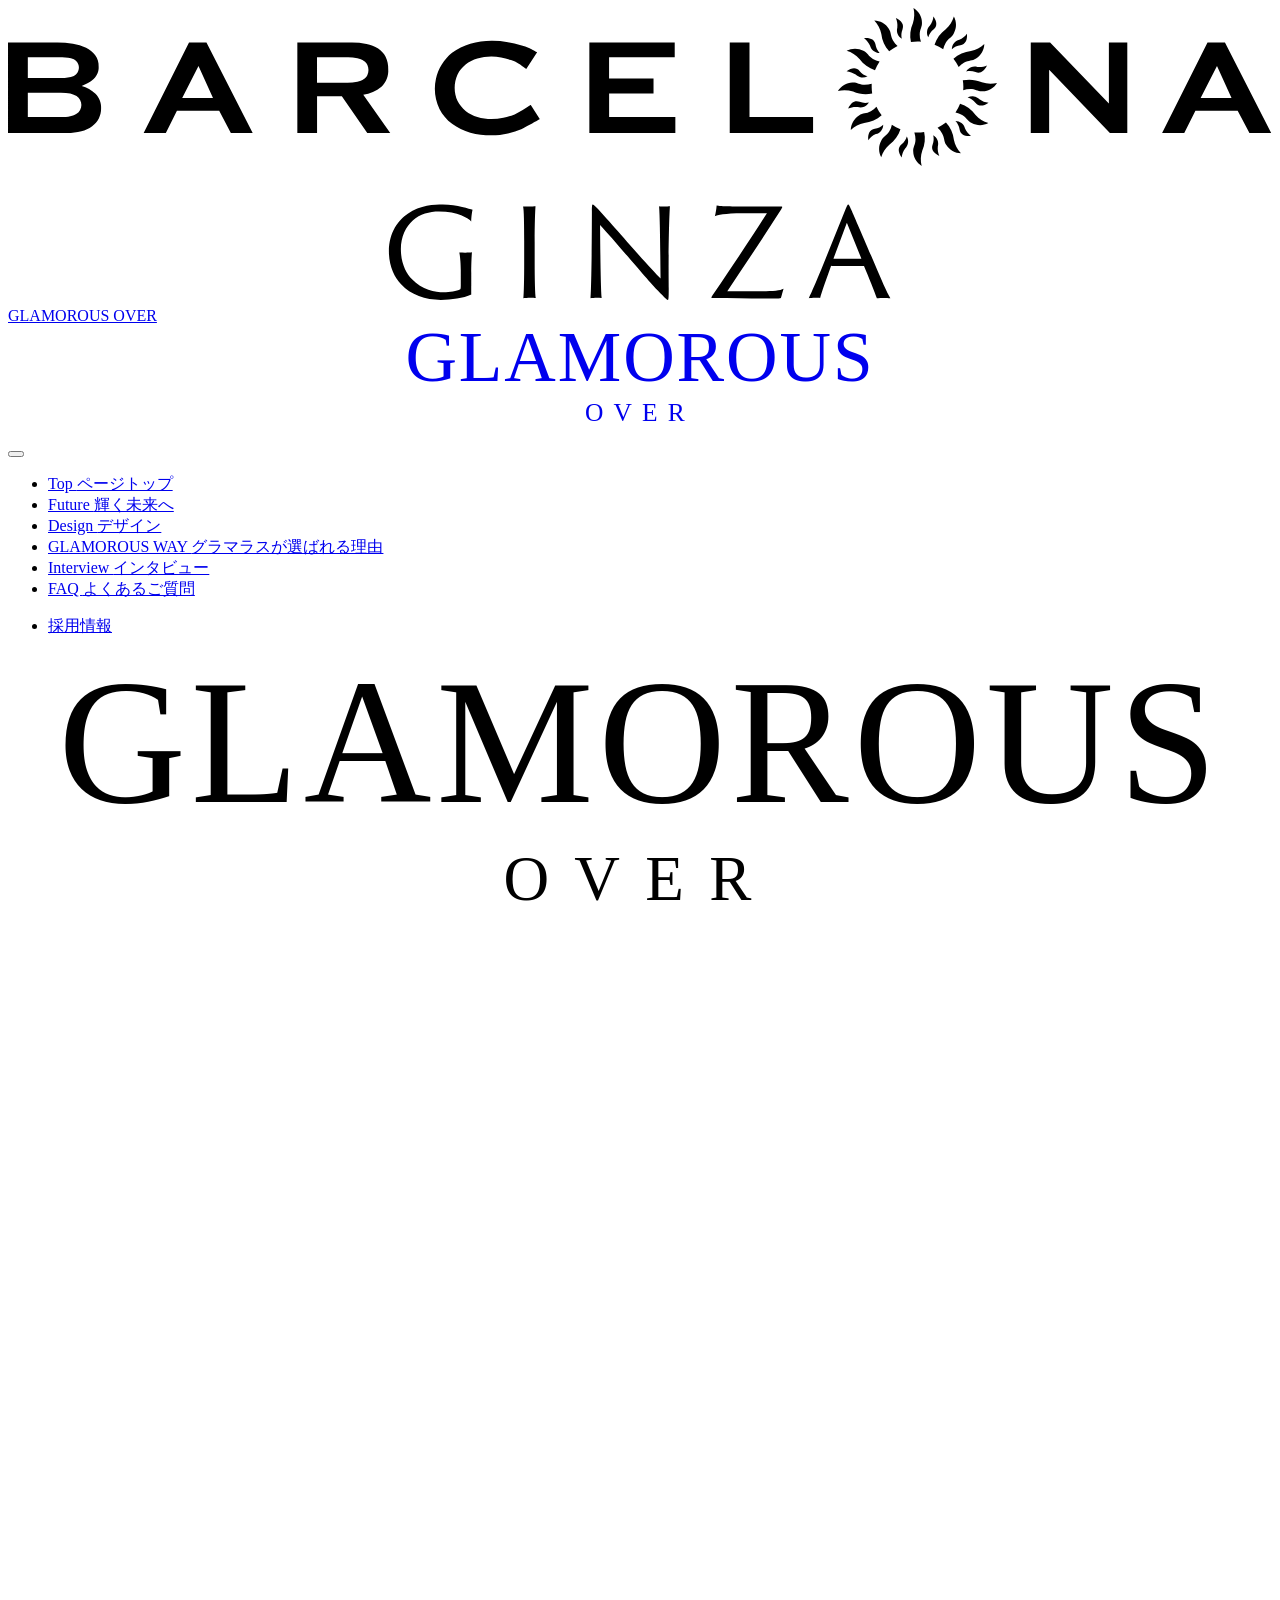
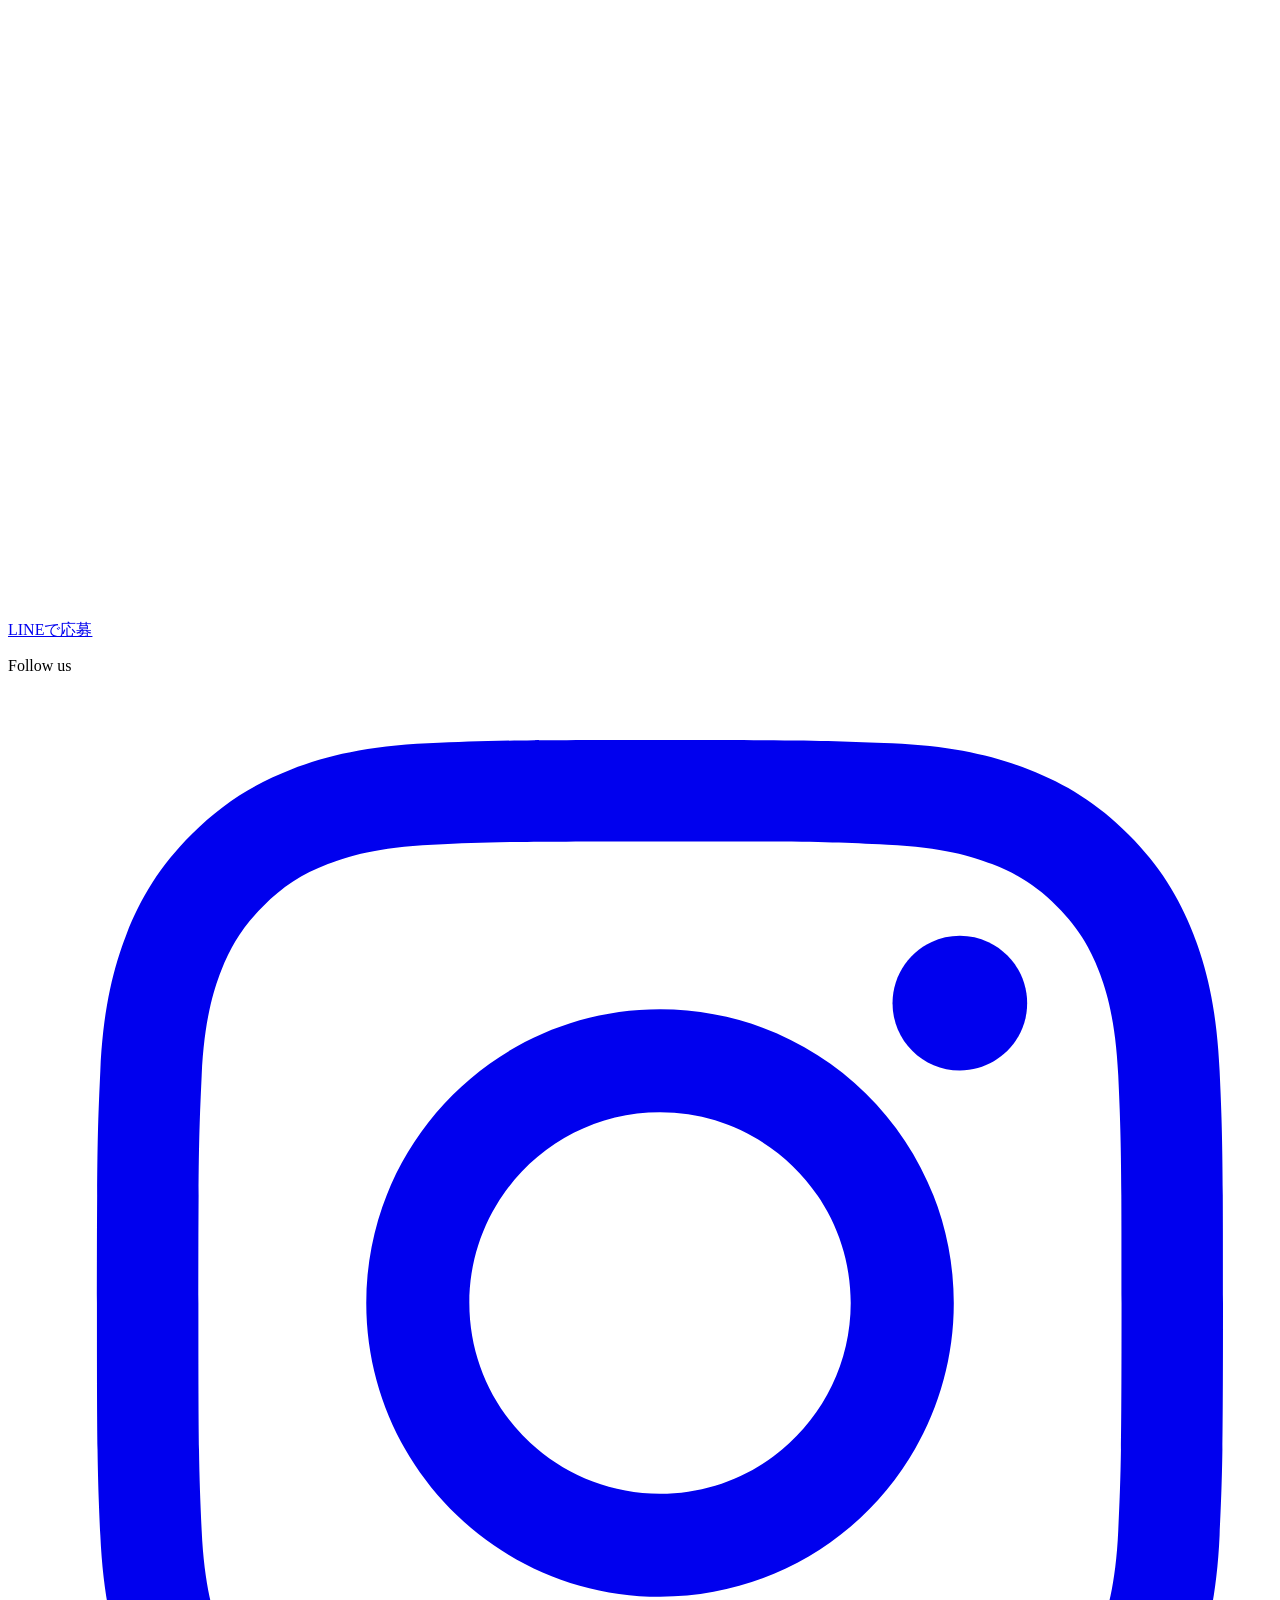
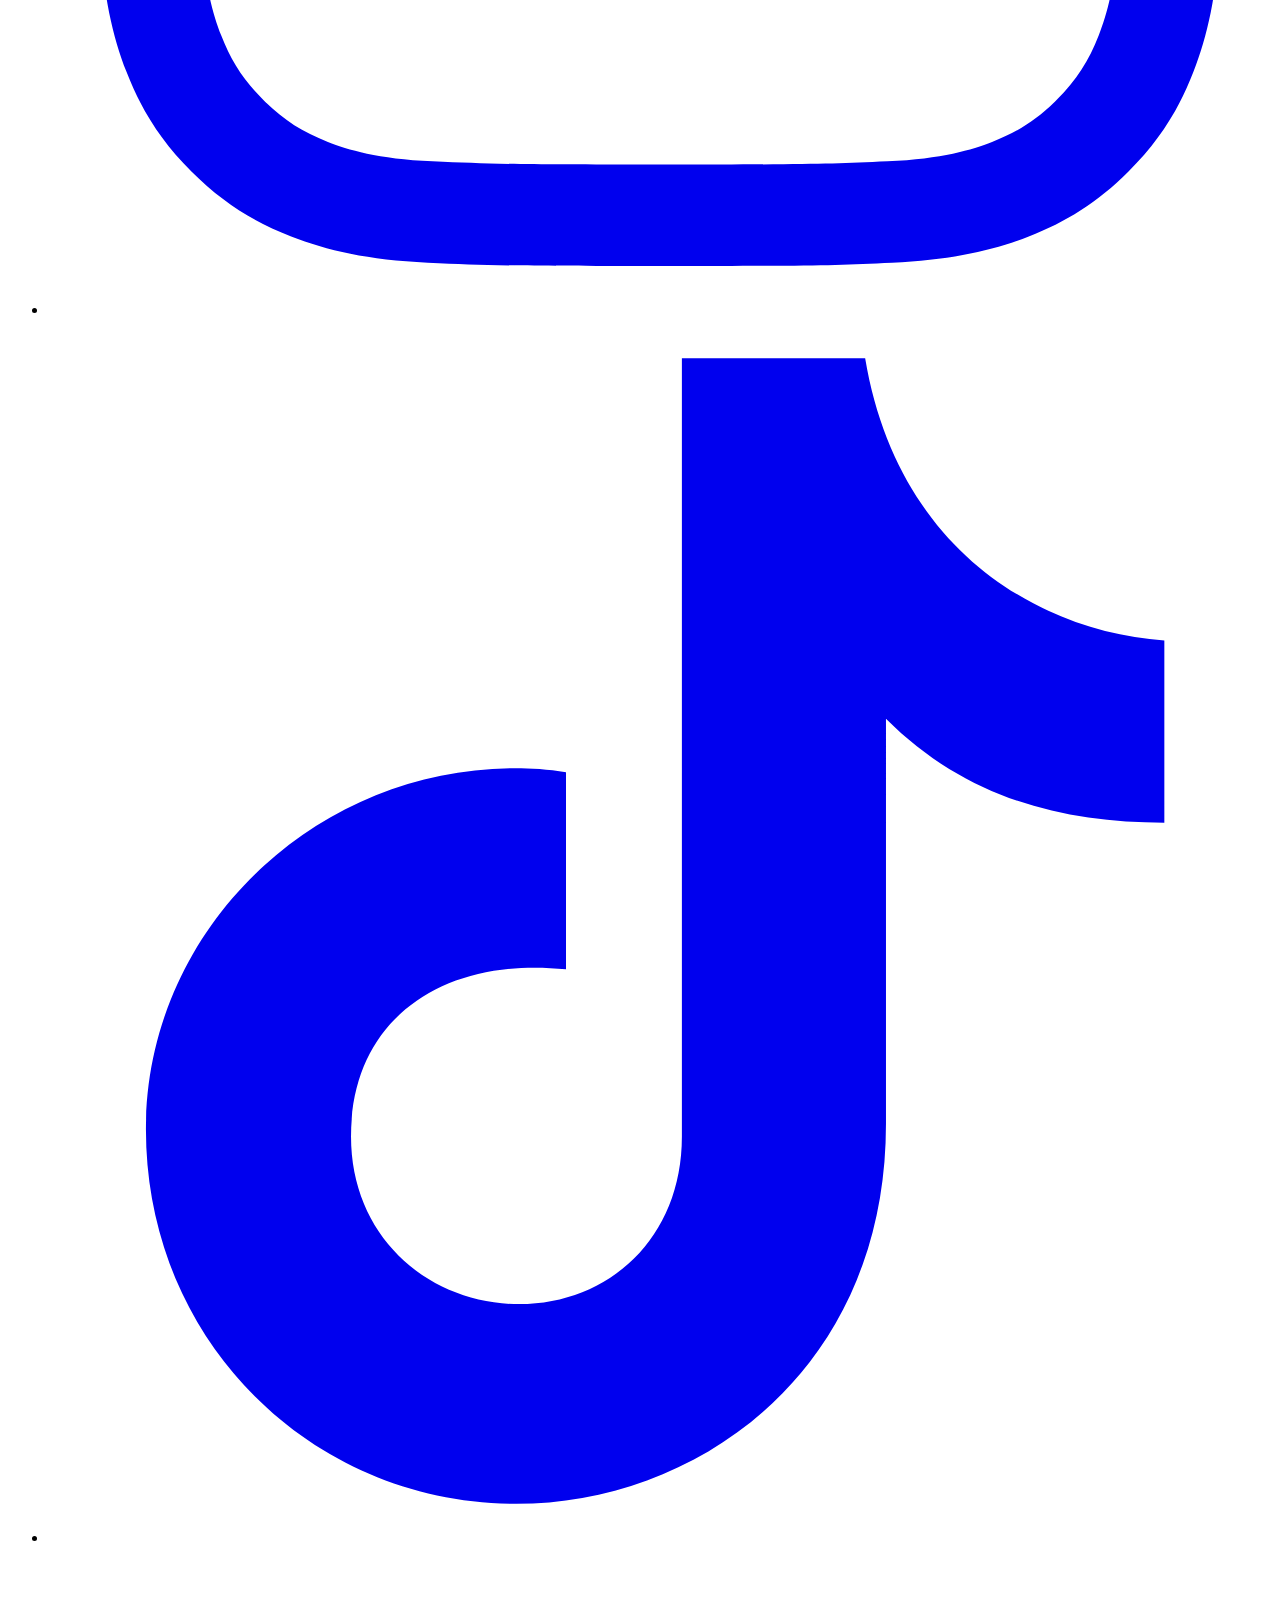
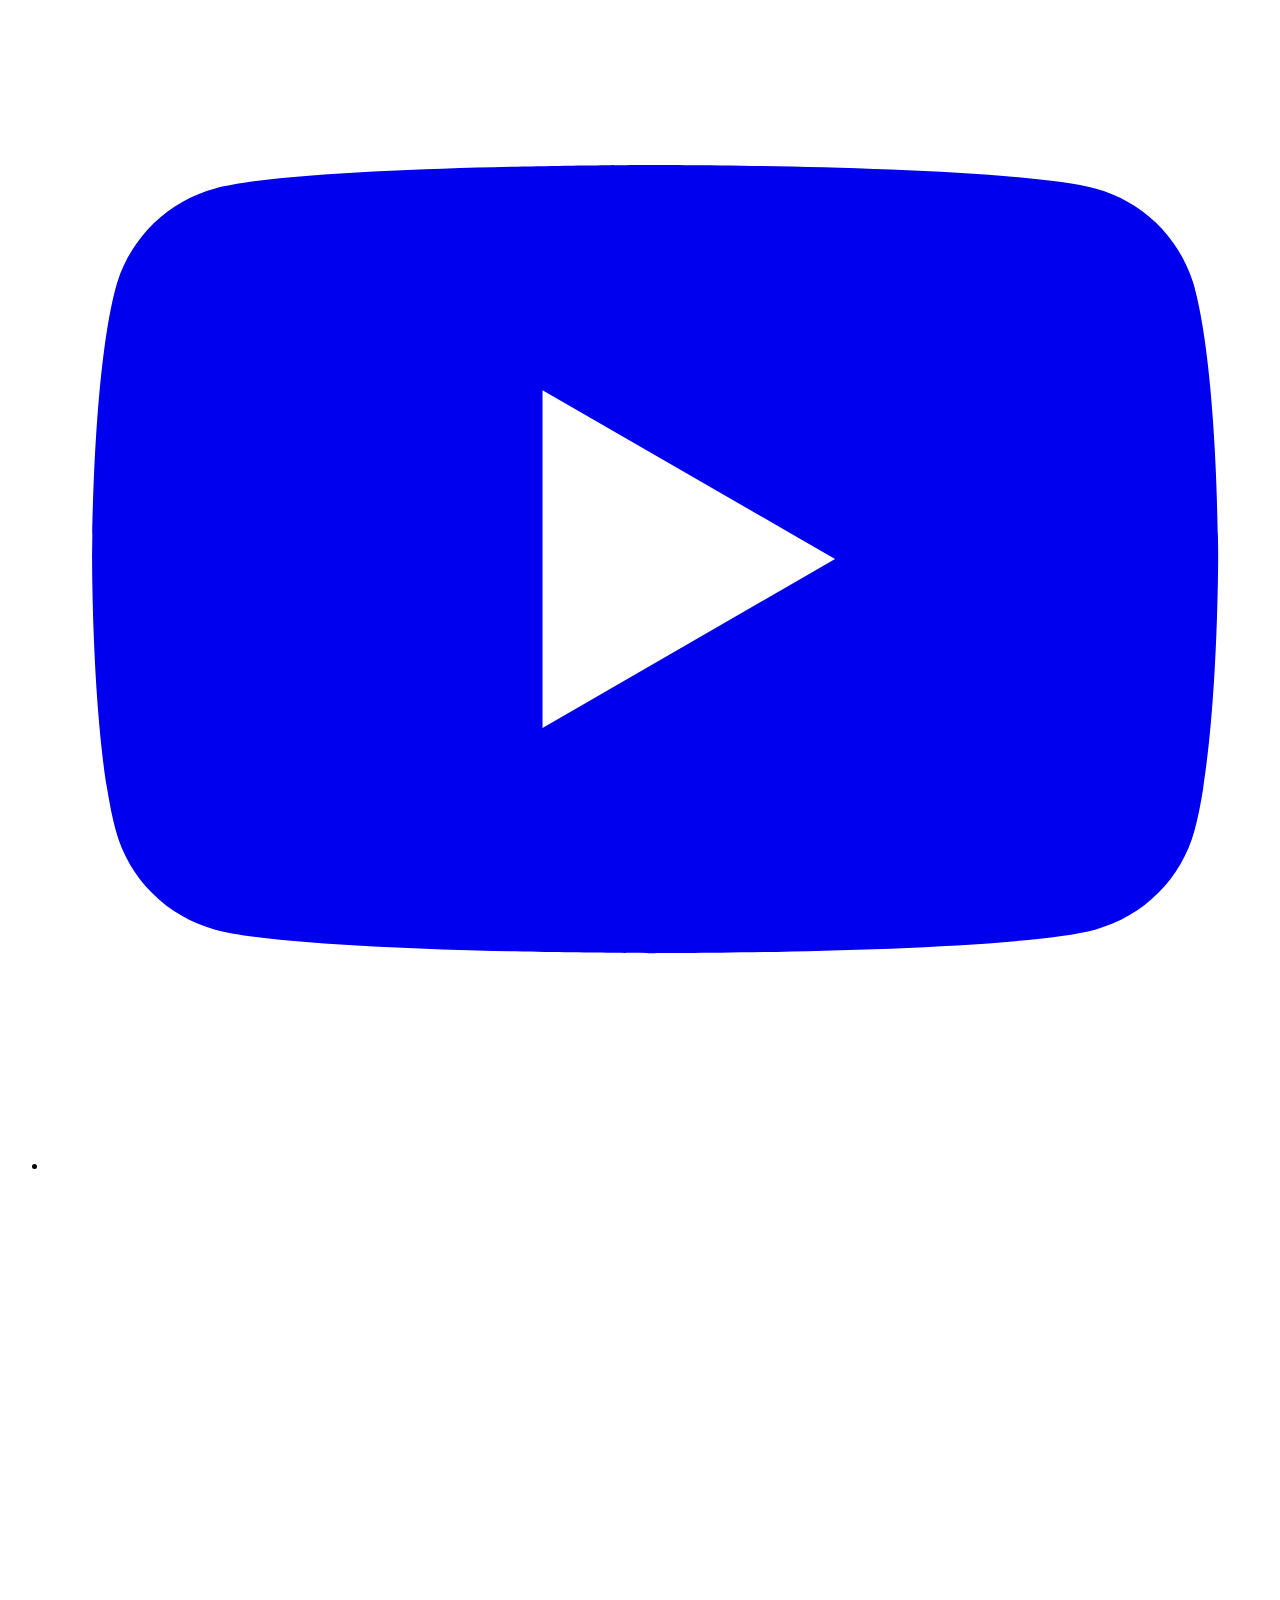
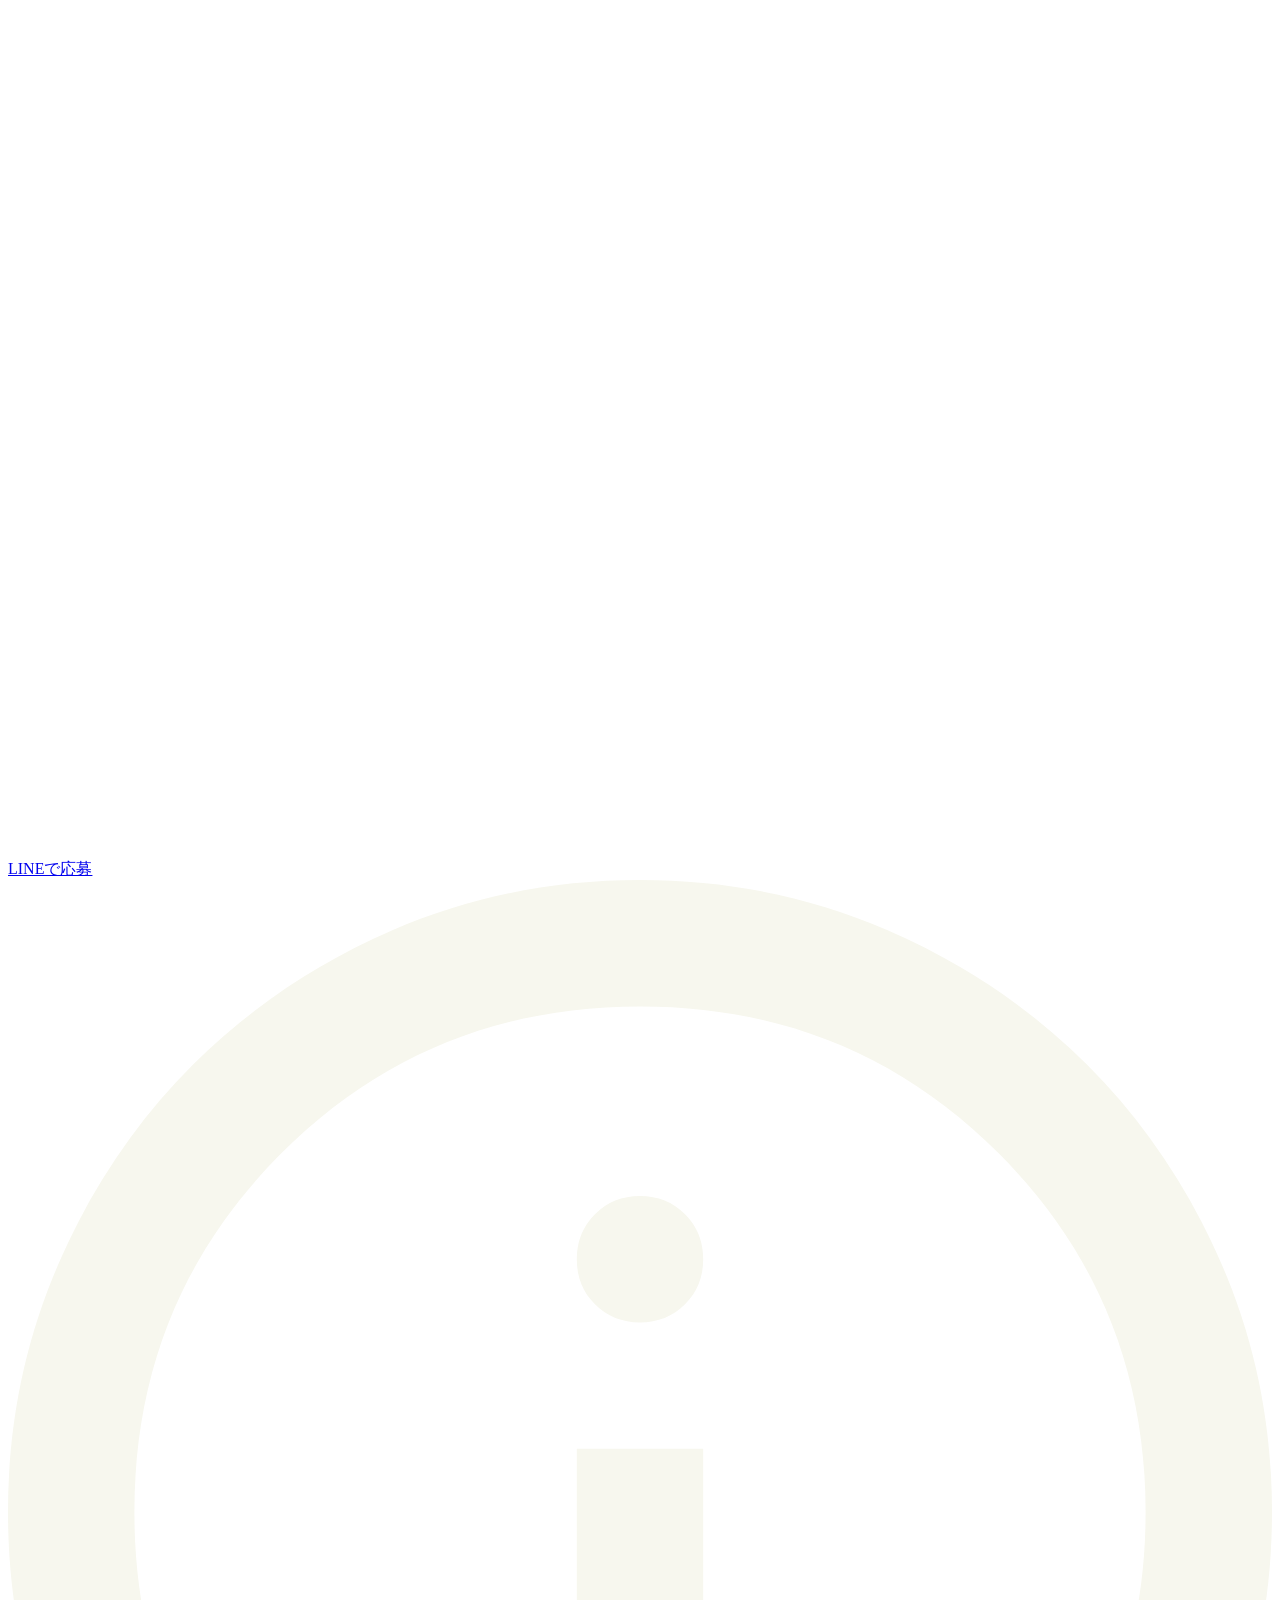
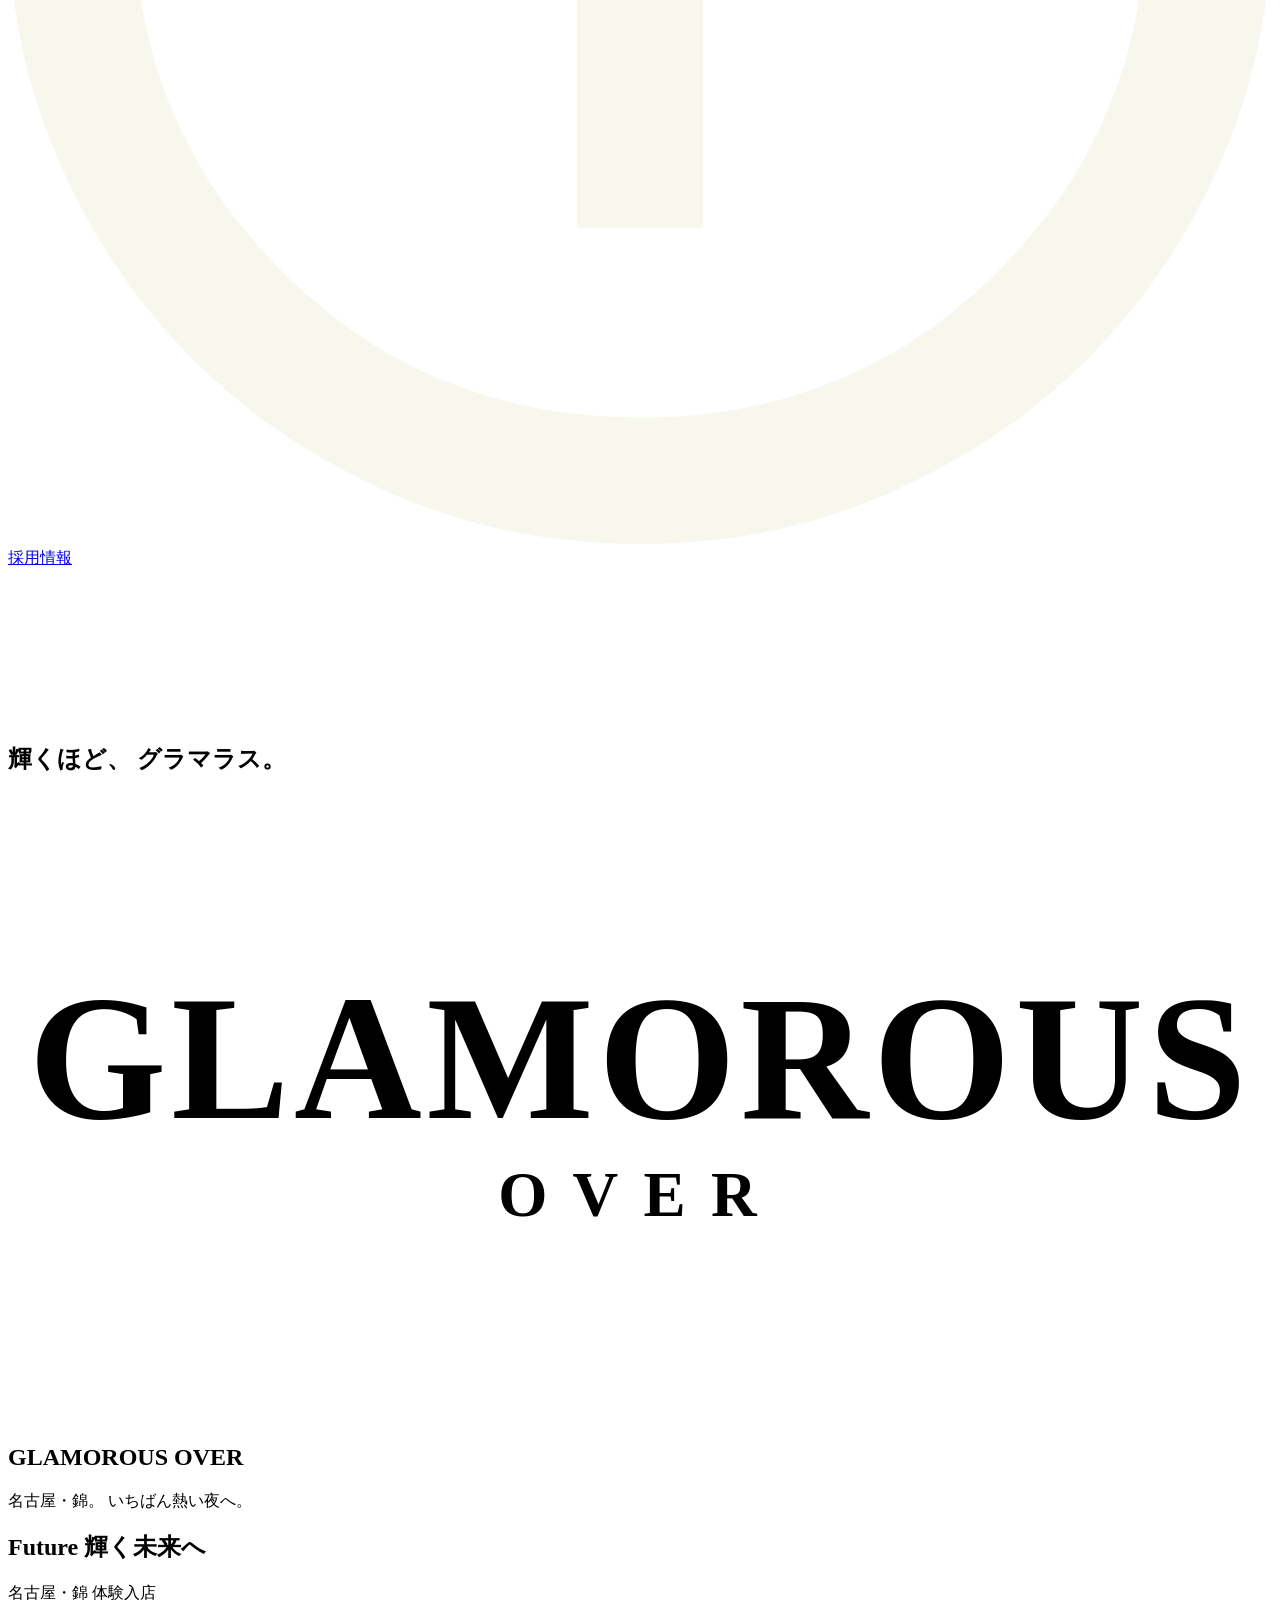
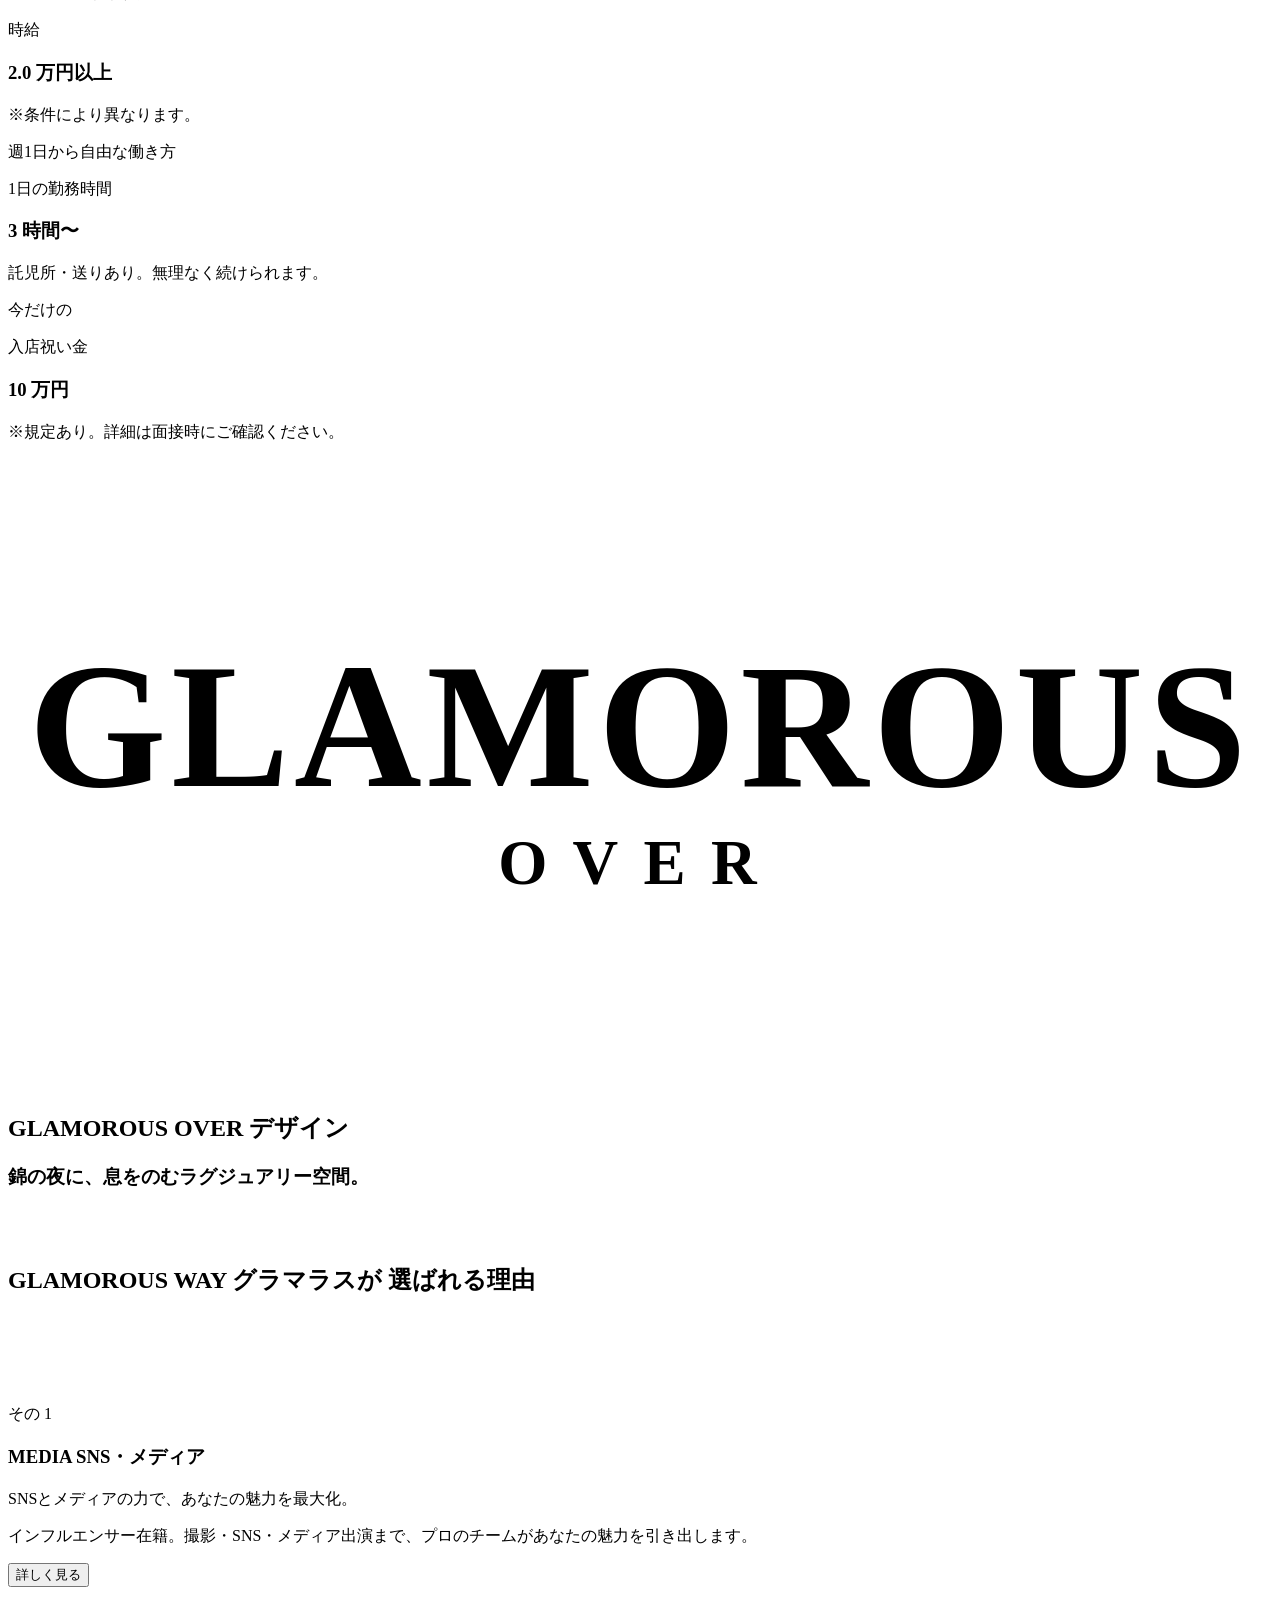
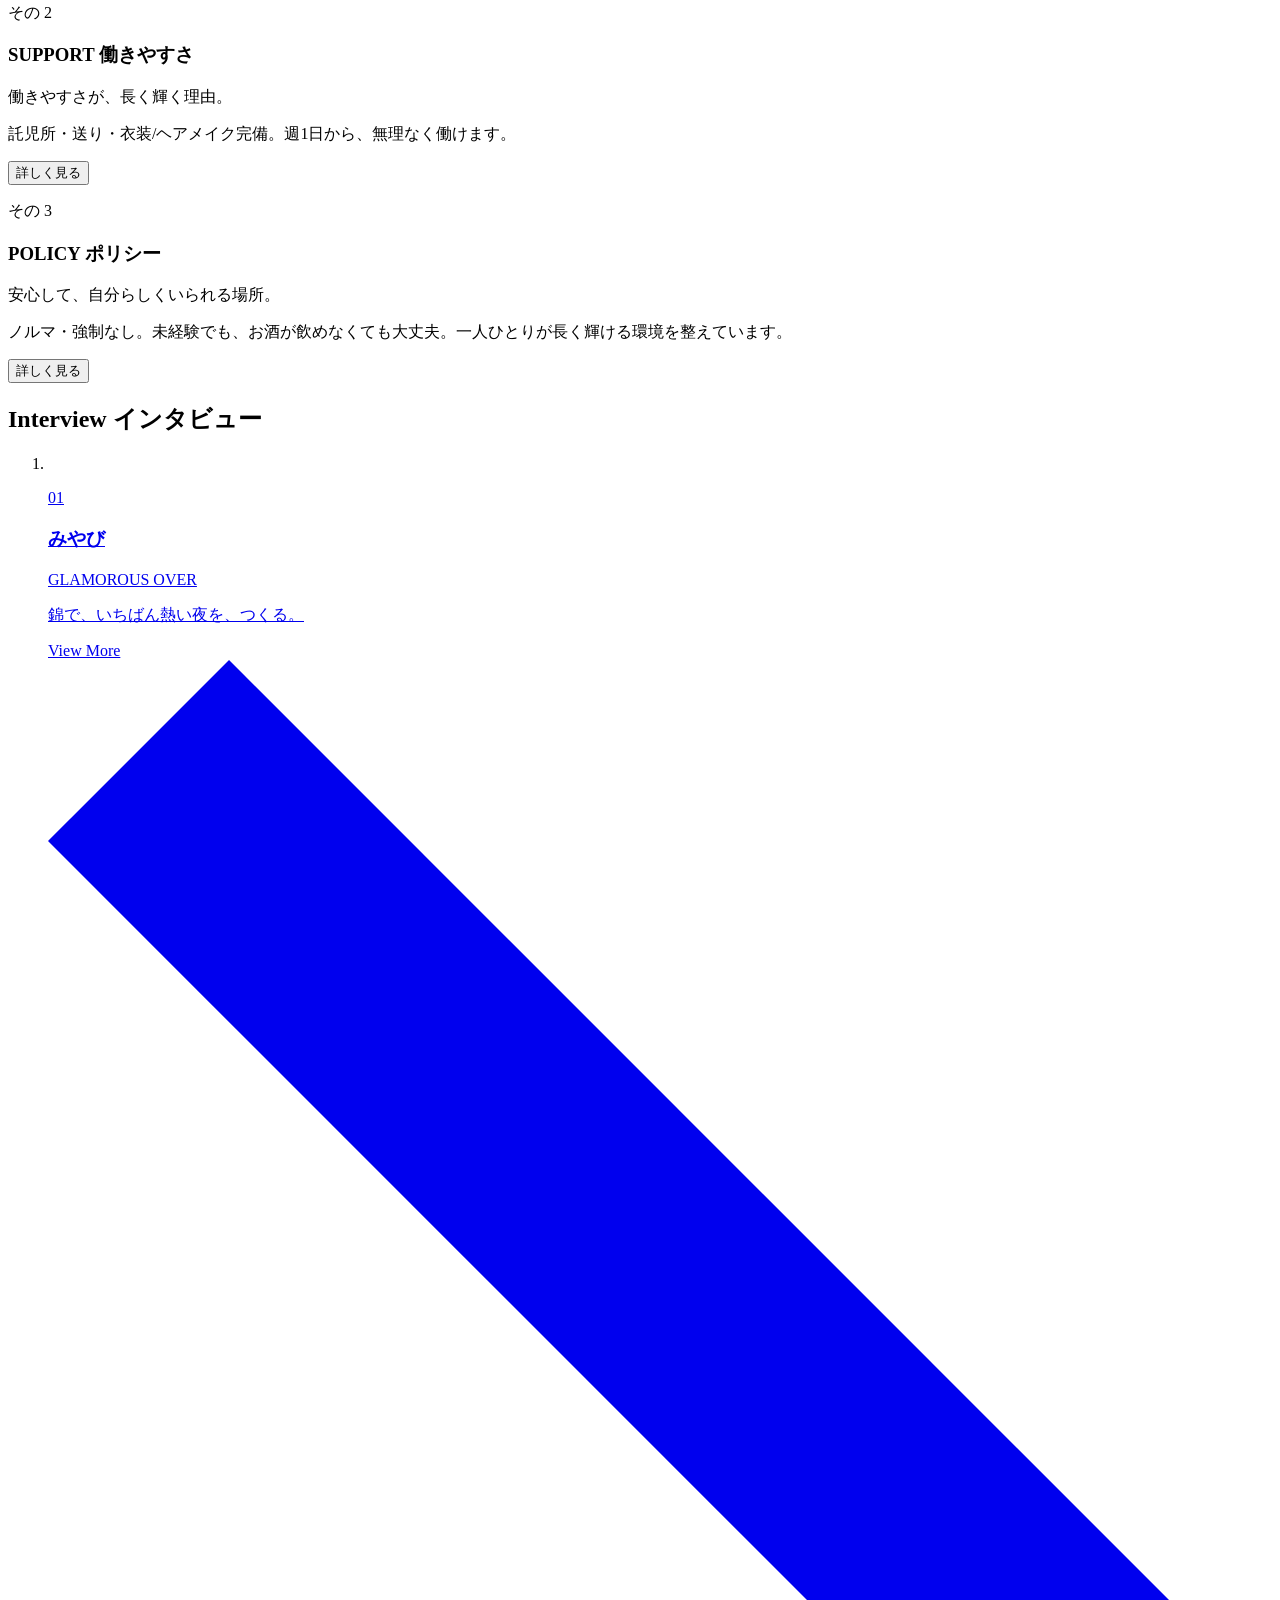
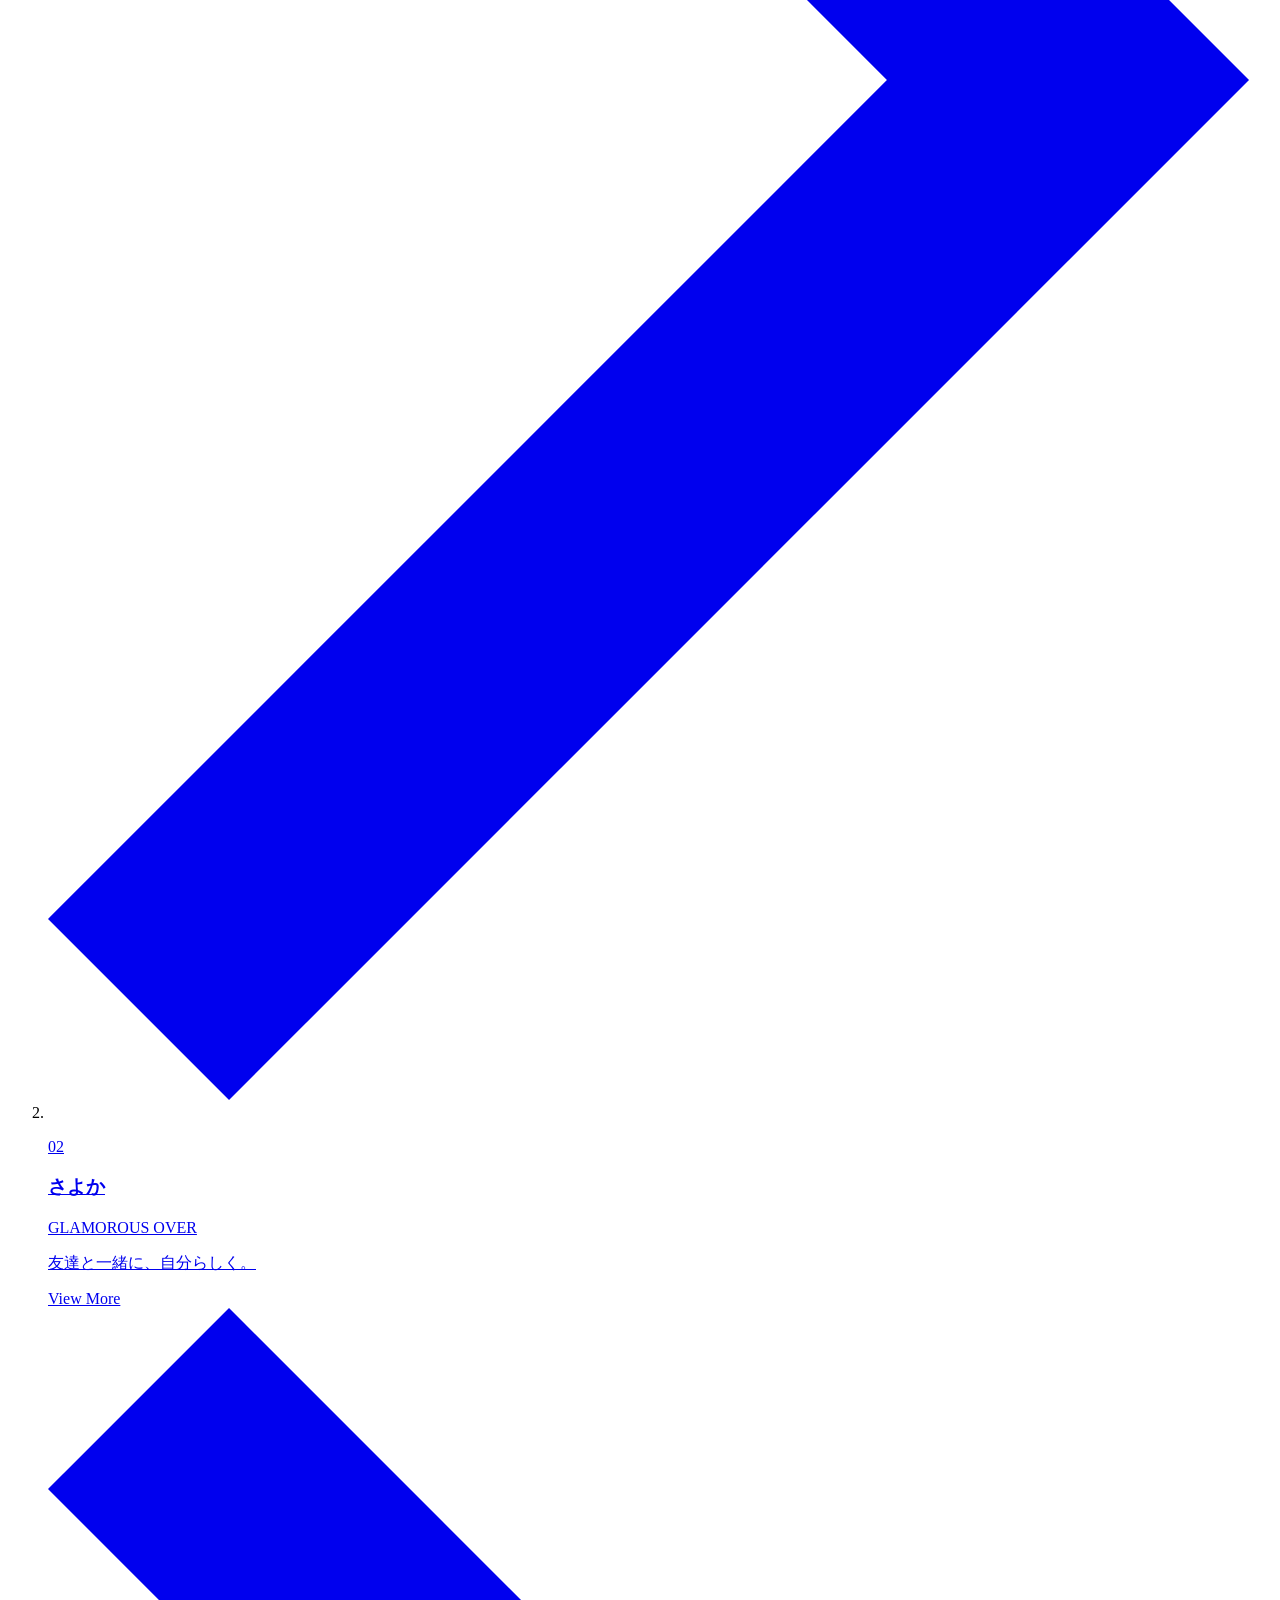
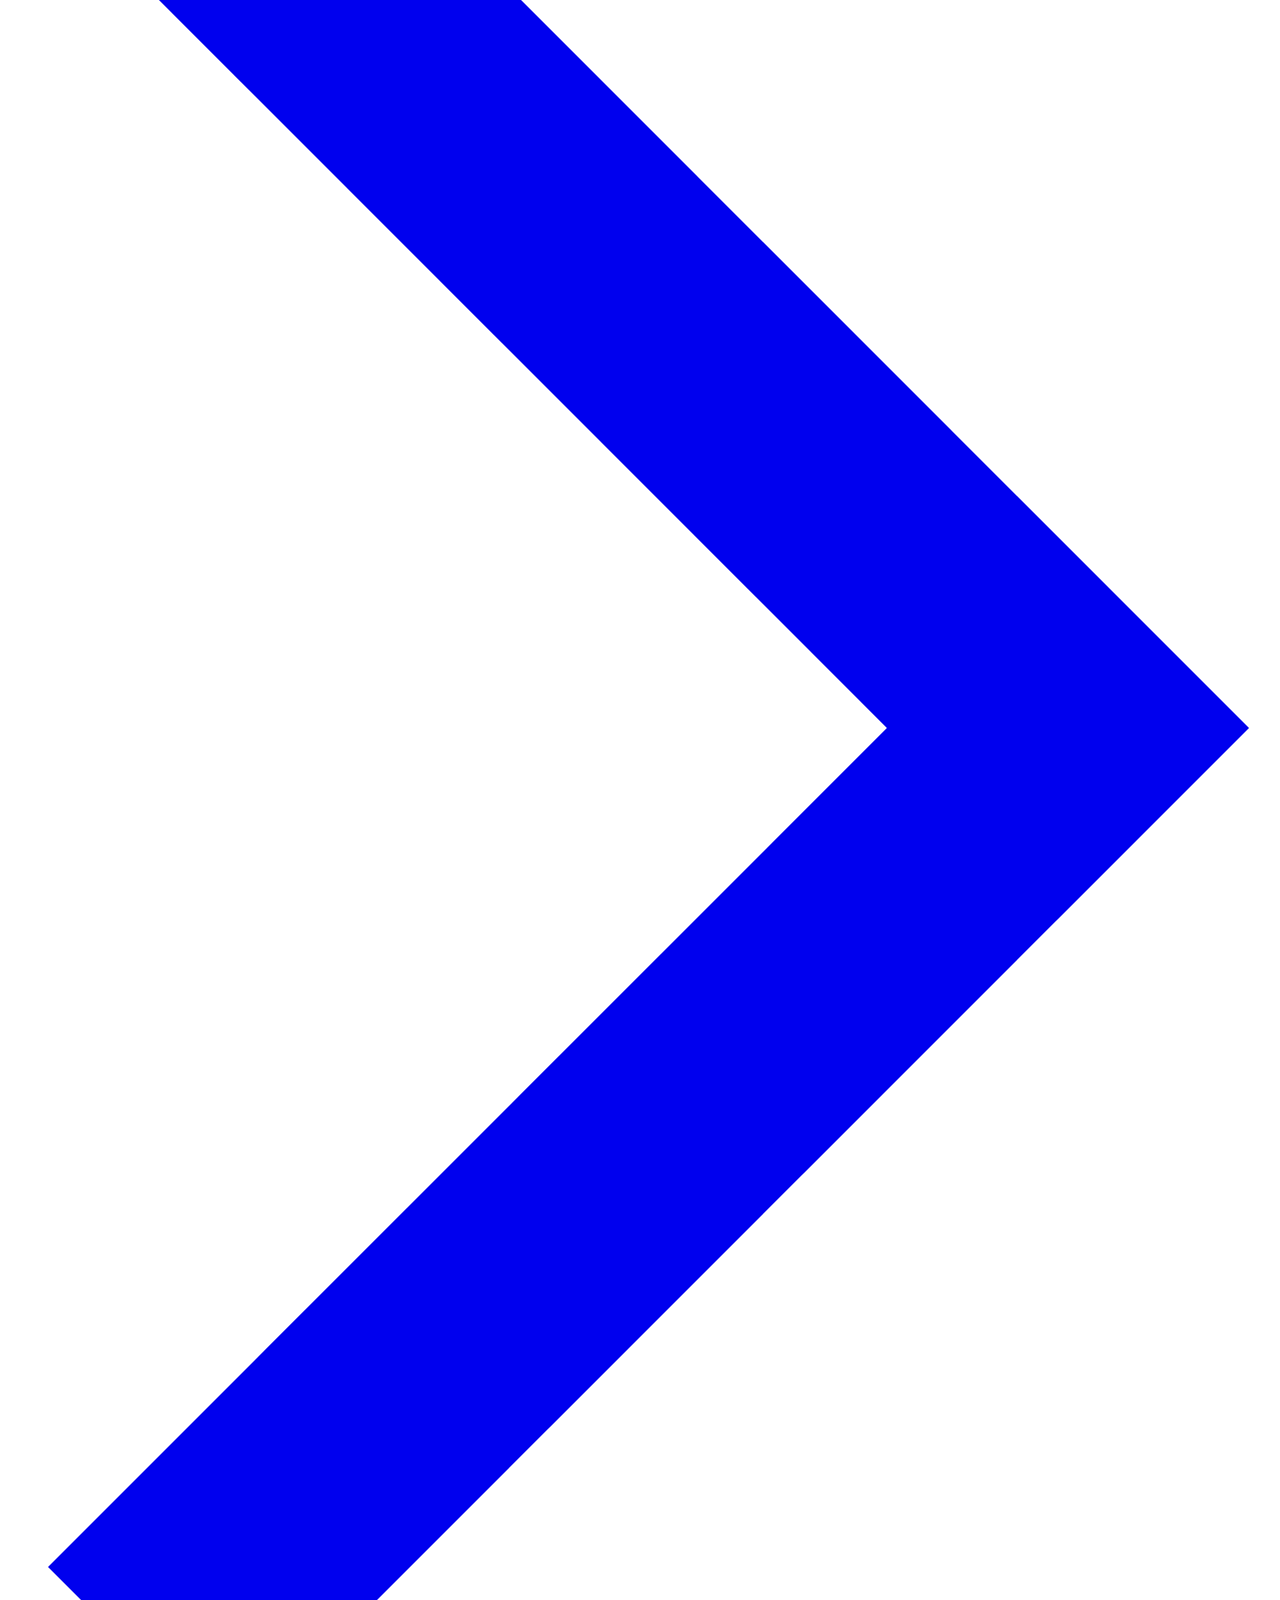
==== ginza/castrecruit/index.html @ 586d775d "Add GLAMOROUS OVER preview site" ====
<!DOCTYPE html>
<html lang="ja" class="is-startup">
  <head>
<meta name="robots" content="noindex, nofollow, noarchive, nosnippet">
    <meta name="googlebot" content="noindex, nofollow, noarchive, nosnippet">
    <meta charset="UTF-8">
    <meta name="viewport" content="width=device-width, initial-scale=1.0">

    <title>名古屋・錦 GLAMOROUS OVER（グラマラスオーバー）のキャスト採用・求人サイト</title>
    <meta name="description" content="名古屋・錦のラグジュアリーキャバクラ「GLAMOROUS OVER（グラマラスオーバー）」のキャスト採用サイト。時給20,000円以上可能、週1日・3時間から、託児所・送りあり。未経験・お酒が飲めなくてもOK。">

    
    <link rel="icon" href="/glamorous-preview-8f3k2/ginza/castrecruit/assets/favicons/favicon.ico" sizes="any">
    <link rel="apple-touch-icon" href="/glamorous-preview-8f3k2/ginza/castrecruit/assets/favicons/apple-touch-icon.png">

    
    <link rel="canonical" href="https://yuyatakagi0520-coder.github.io/glamorous-preview-8f3k2/ginza/castrecruit/">

    
    <meta property="og:site_name" content="GLAMOROUS OVER（グラマラスオーバー）">
    <meta property="og:locale" content="ja_JP">
    <meta property="og:title" content="名古屋・錦 GLAMOROUS OVER（グラマラスオーバー）のキャスト採用・求人サイト">
    <meta property="og:description" content="名古屋・錦のラグジュアリーキャバクラ「GLAMOROUS OVER（グラマラスオーバー）」のキャスト採用サイト。時給20,000円以上可能、週1日・3時間から、託児所・送りあり。未経験・お酒が飲めなくてもOK。">
    <meta property="og:image" content="https://yuyatakagi0520-coder.github.io/glamorous-preview-8f3k2/ginza/castrecruit/assets/img/glamorous/og.jpg">
    <meta property="og:url" content="https://yuyatakagi0520-coder.github.io/glamorous-preview-8f3k2/ginza/castrecruit/">
    <meta property="og:type" content="website">

    
    <meta name="twitter:card" content="summary_large_image">
    <meta name="twitter:title" content="名古屋・錦 GLAMOROUS OVER（グラマラスオーバー）のキャスト採用・求人サイト">
    <meta name="twitter:description" content="名古屋・錦のラグジュアリーキャバクラ「GLAMOROUS OVER（グラマラスオーバー）」のキャスト採用サイト。時給20,000円以上可能、週1日・3時間から、託児所・送りあり。未経験・お酒が飲めなくてもOK。">
    <meta name="twitter:image" content="https://yuyatakagi0520-coder.github.io/glamorous-preview-8f3k2/ginza/castrecruit/assets/img/glamorous/og.jpg">

    
  <style>@keyframes splide-loading{0%{transform:rotate(0)}to{transform:rotate(1turn)}}.splide__track--draggable{-webkit-touch-callout:none;-webkit-user-select:none;-ms-user-select:none;user-select:none}.splide__track--fade>.splide__list>.splide__slide{margin:0!important;opacity:0;z-index:0}.splide__track--fade>.splide__list>.splide__slide.is-active{opacity:1;z-index:1}.splide--rtl{direction:rtl}.splide__track--ttb>.splide__list{display:block}.splide__container{box-sizing:border-box;position:relative}.splide__list{backface-visibility:hidden;display:-ms-flexbox;display:flex;height:100%;margin:0!important;padding:0!important}.splide.is-initialized:not(.is-active) .splide__list{display:block}.splide__pagination{-ms-flex-align:center;align-items:center;display:-ms-flexbox;display:flex;-ms-flex-wrap:wrap;flex-wrap:wrap;-ms-flex-pack:center;justify-content:center;margin:0;pointer-events:none}.splide__pagination li{display:inline-block;line-height:1;list-style-type:none;margin:0;pointer-events:auto}.splide:not(.is-overflow) .splide__pagination{display:none}.splide__progress__bar{width:0}.splide{position:relative;visibility:hidden}.splide.is-initialized,.splide.is-rendered{visibility:visible}.splide__slide{backface-visibility:hidden;box-sizing:border-box;-ms-flex-negative:0;flex-shrink:0;list-style-type:none!important;margin:0;position:relative}.splide__slide img{vertical-align:bottom}.splide__spinner{animation:splide-loading 1s linear infinite;border:2px solid #999;border-left-color:transparent;border-radius:50%;contain:strict;display:inline-block;height:20px;inset:0;margin:auto;position:absolute;width:20px}.splide__sr{clip:rect(0 0 0 0);border:0;height:1px;margin:-1px;overflow:hidden;padding:0;position:absolute;width:1px}.splide__toggle.is-active .splide__toggle__play,.splide__toggle__pause{display:none}.splide__toggle.is-active .splide__toggle__pause{display:inline}.splide__track{overflow:hidden;position:relative;z-index:0}
</style>
<link rel="stylesheet" href="/glamorous-preview-8f3k2/ginza/castrecruit/assets/fonts/google.css">
<link rel="stylesheet" href="/glamorous-preview-8f3k2/ginza/castrecruit/assets/fonts/typekit.css">
<link rel="stylesheet" href="/glamorous-preview-8f3k2/ginza/castrecruit/assets/index.Z_5btCb6.css">
<link rel="stylesheet" href="/glamorous-preview-8f3k2/ginza/castrecruit/assets/index.C5jH6wnf.css"><script type="module" src="/glamorous-preview-8f3k2/ginza/castrecruit/assets/page.BT_9kWGp.js"></script></head>

  <body class="page-home" data-page-id="home">

    <svg xmlns="http://www.w3.org/2000/svg" style="display:none" aria-hidden="true">

  <symbol id="SvgLogo" viewBox="0 0 800 174" xmlns="http://www.w3.org/2000/svg"><text x="400" y="88" text-anchor="middle" fill="currentColor" font-family="baskerville-display-pt, Times New Roman, Georgia, serif" font-size="112" letter-spacing="3">GLAMOROUS</text><text x="400" y="150" text-anchor="middle" fill="currentColor" font-family="baskerville-display-pt, Times New Roman, Georgia, serif" font-size="40" letter-spacing="16">OVER</text></symbol>

  <symbol id="SvgLogo2" viewBox="0 0 800 174" xmlns="http://www.w3.org/2000/svg"><text x="400" y="88" text-anchor="middle" fill="currentColor" font-family="baskerville-display-pt, Times New Roman, Georgia, serif" font-size="112" letter-spacing="3">GLAMOROUS</text><text x="400" y="150" text-anchor="middle" fill="currentColor" font-family="baskerville-display-pt, Times New Roman, Georgia, serif" font-size="40" letter-spacing="16">OVER</text></symbol>
  <symbol id="SvgLogo3" viewBox="0 0 800 174" xmlns="http://www.w3.org/2000/svg"><text x="400" y="88" text-anchor="middle" fill="currentColor" font-family="baskerville-display-pt, Times New Roman, Georgia, serif" font-size="112" letter-spacing="3">GLAMOROUS</text><text x="400" y="150" text-anchor="middle" fill="currentColor" font-family="baskerville-display-pt, Times New Roman, Georgia, serif" font-size="40" letter-spacing="16">OVER</text></symbol>

  <symbol id="SvgLogoMoegi" viewBox="0 0 800 174" xmlns="http://www.w3.org/2000/svg"><text x="400" y="88" text-anchor="middle" fill="currentColor" font-family="baskerville-display-pt, Times New Roman, Georgia, serif" font-size="112" letter-spacing="3">GLAMOROUS</text><text x="400" y="150" text-anchor="middle" fill="currentColor" font-family="baskerville-display-pt, Times New Roman, Georgia, serif" font-size="40" letter-spacing="16">OVER</text></symbol>
  <symbol id="SvgInstagram" viewBox="0 0 30 30" fill="none">
    <path d="M14.9992 3.68653C18.6841 3.68653 19.1201 3.70077 20.5755 3.76705C21.9209 3.8284 22.6516 4.05299 23.138 4.24197C23.7822 4.4923 24.2418 4.79138 24.7249 5.27397C25.208 5.7571 25.5071 6.21668 25.7569 6.86086C25.9459 7.34728 26.1705 8.07801 26.2318 9.42334C26.2981 10.8782 26.3123 11.3148 26.3123 14.9996C26.3123 18.6845 26.2981 19.1205 26.2318 20.576C26.1705 21.9213 25.9459 22.652 25.7569 23.1384C25.5066 23.7826 25.2075 24.2422 24.7249 24.7253C24.2418 25.2085 23.7822 25.5075 23.138 25.7573C22.6516 25.9463 21.9209 26.1709 20.5755 26.2322C19.1206 26.2985 18.6841 26.3128 14.9992 26.3128C11.3144 26.3128 10.8778 26.2985 9.42291 26.2322C8.07758 26.1709 7.34685 25.9463 6.86043 25.7573C6.21625 25.507 5.75668 25.2079 5.27354 24.7253C4.79041 24.2422 4.49132 23.7826 4.24154 23.1384C4.05256 22.652 3.82797 21.9213 3.76662 20.576C3.70034 19.1211 3.6861 18.6845 3.6861 14.9996C3.6861 11.3148 3.70034 10.8788 3.76662 9.42334C3.82797 8.07801 4.05256 7.34728 4.24154 6.86086C4.49187 6.21668 4.79095 5.7571 5.27354 5.27397C5.75613 4.79084 6.21625 4.49175 6.86043 4.24197C7.34685 4.05299 8.07758 3.8284 9.42291 3.76705C10.8778 3.70077 11.3144 3.68653 14.9992 3.68653ZM14.9992 1.2002C11.2514 1.2002 10.7814 1.21608 9.30952 1.28346C7.84094 1.35028 6.83743 1.58364 5.9599 1.9249C5.05224 2.27766 4.28262 2.74929 3.51574 3.51672C2.74832 4.28415 2.27668 5.05322 1.92392 5.96088C1.58266 6.8384 1.34931 7.84192 1.28248 9.3105C1.2151 10.7824 1.19922 11.2523 1.19922 15.0002C1.19922 18.748 1.2151 19.218 1.28248 20.6899C1.34931 22.1585 1.58266 23.162 1.92392 24.0395C2.27668 24.9472 2.74832 25.7168 3.51574 26.4837C4.28317 27.2511 5.05224 27.7227 5.9599 28.0755C6.83743 28.4168 7.84094 28.6501 9.30952 28.7169C10.7814 28.7843 11.2514 28.8002 14.9992 28.8002C18.7471 28.8002 19.2171 28.7843 20.6889 28.7169C22.1575 28.6501 23.161 28.4168 24.0385 28.0755C24.9462 27.7227 25.7158 27.2511 26.4827 26.4837C27.2501 25.7162 27.7218 24.9472 28.0745 24.0395C28.4158 23.162 28.6491 22.1585 28.716 20.6899C28.7833 19.218 28.7992 18.748 28.7992 15.0002C28.7992 11.2523 28.7833 10.7824 28.716 9.3105C28.6491 7.84192 28.4158 6.8384 28.0745 5.96088C27.7218 5.05322 27.2501 4.2836 26.4827 3.51672C25.7153 2.74929 24.9462 2.27766 24.0385 1.9249C23.161 1.58364 22.1575 1.35028 20.6889 1.28346C19.2171 1.21608 18.7471 1.2002 14.9992 1.2002Z" fill="currentColor"></path>
    <path d="M15.0008 7.80078C11.024 7.80078 7.80078 11.0245 7.80078 15.0008C7.80078 18.977 11.0245 22.2008 15.0008 22.2008C18.977 22.2008 22.2008 18.977 22.2008 15.0008C22.2008 11.0245 18.977 7.80078 15.0008 7.80078ZM15.0008 19.6744C12.4193 19.6744 10.3271 17.5817 10.3271 15.0008C10.3271 12.4199 12.4199 10.3271 15.0008 10.3271C17.5817 10.3271 19.6744 12.4199 19.6744 15.0008C19.6744 17.5817 17.5817 19.6744 15.0008 19.6744Z" fill="currentColor"></path>
    <path d="M22.3492 9.30098C23.2605 9.30098 23.9992 8.56225 23.9992 7.65098C23.9992 6.73971 23.2605 6.00098 22.3492 6.00098C21.4379 6.00098 20.6992 6.73971 20.6992 7.65098C20.6992 8.56225 21.4379 9.30098 22.3492 9.30098Z" fill="currentColor"></path>
  </symbol>
  <symbol id="SvgTiktok" viewBox="0 0 30 30" fill="none">
    <path d="M20.0283 0.962499H15.5364V20.0374C15.5364 22.5371 13.7397 24.1452 11.5546 24.1452C9.36942 24.1452 7.42708 22.5371 7.42708 20.0374C7.42708 17.1493 9.68535 15.6243 12.696 15.9401V11.1066C12.259 11.0335 11.8219 11.0095 11.4574 11.0095C6.52845 11.0095 2.40039 14.9653 2.40039 19.8672C2.40039 25.0609 6.47931 29.0406 11.4814 29.0406C15.8763 29.0406 20.5385 25.8129 20.5385 19.7216V9.79561C22.4808 11.737 24.8362 12.3439 27.3613 12.3439V7.87824C24.2535 7.65955 20.8053 5.62114 20.0283 0.961914V0.962499Z" fill="currentColor"></path>
  </symbol>
  <symbol id="SvgYoutube" viewBox="0 0 30 30" fill="none">
    <path d="M28.1062 8.35801C27.7882 7.16976 26.8544 6.23598 25.6661 5.9179C23.5123 5.34082 14.8811 5.34082 14.8811 5.34082C14.8811 5.34082 6.24981 5.34082 4.09824 5.9179C2.91 6.23598 1.97621 7.16976 1.65814 8.35801C1.08105 10.5096 1.08105 15.0013 1.08105 15.0013C1.08105 15.0013 1.08105 19.493 1.65814 21.6445C1.97621 22.8328 2.91 23.7666 4.09824 24.0846C6.24981 24.6617 14.8811 24.6617 14.8811 24.6617C14.8811 24.6617 23.5123 24.6617 25.6639 24.0846C26.8521 23.7666 27.7859 22.8328 28.104 21.6445C28.6811 19.493 28.6811 15.0013 28.6811 15.0013C28.6811 15.0013 28.6811 10.5096 28.104 8.35801H28.1062ZM12.1206 19.1408V10.8617L19.291 15.0013L12.1206 19.1408Z" fill="currentColor"></path>
  </symbol>
  <symbol id="SvgLine" viewBox="0 0 24 24" fill="none">
    <g clip-path="url(#clip0_2262_57188)">
      <path d="M10.3672 9.56836H9.79949C9.71499 9.56836 9.64648 9.63686 9.64648 9.72136V13.2171C9.64648 13.3016 9.71499 13.3701 9.79949 13.3701H10.3672C10.4517 13.3701 10.5202 13.3016 10.5202 13.2171V9.72136C10.5202 9.63686 10.4517 9.56836 10.3672 9.56836Z" fill="white"></path>
      <path d="M14.2344 9.56836H13.6659C13.5812 9.56836 13.5129 9.63661 13.5129 9.72136V11.7981L11.9132 9.63811C11.9094 9.63286 11.9049 9.62761 11.9012 9.62236C11.9012 9.62236 11.9012 9.62236 11.9004 9.62161C11.8974 9.61861 11.8944 9.61486 11.8914 9.61186C11.8907 9.61111 11.8892 9.61036 11.8884 9.60961C11.8854 9.60736 11.8832 9.60511 11.8802 9.60286C11.8787 9.60211 11.8772 9.60061 11.8757 9.59986C11.8734 9.59761 11.8704 9.59611 11.8674 9.59461C11.8659 9.59386 11.8644 9.59236 11.8629 9.59161C11.8599 9.59011 11.8577 9.58861 11.8547 9.58711C11.8532 9.58636 11.8517 9.58561 11.8502 9.58486C11.8472 9.58336 11.8442 9.58186 11.8412 9.58111C11.8397 9.58111 11.8382 9.57961 11.8359 9.57961C11.8329 9.57886 11.8299 9.57736 11.8269 9.57661C11.8254 9.57661 11.8232 9.57586 11.8217 9.57511C11.8187 9.57511 11.8157 9.57361 11.8127 9.57286C11.8104 9.57286 11.8082 9.57286 11.8059 9.57211C11.8029 9.57211 11.8007 9.57136 11.7977 9.57136C11.7947 9.57136 11.7924 9.57136 11.7894 9.57136C11.7879 9.57136 11.7857 9.57136 11.7842 9.57136H11.2194C11.1347 9.57136 11.0664 9.63961 11.0664 9.72436V13.2209C11.0664 13.3056 11.1347 13.3739 11.2194 13.3739H11.7879C11.8727 13.3739 11.9409 13.3056 11.9409 13.2209V11.1449L13.5422 13.3079C13.5534 13.3236 13.5669 13.3364 13.5819 13.3461C13.5819 13.3461 13.5834 13.3469 13.5834 13.3476C13.5864 13.3499 13.5894 13.3514 13.5932 13.3536C13.5947 13.3544 13.5962 13.3551 13.5977 13.3559C13.5999 13.3574 13.6029 13.3581 13.6052 13.3596C13.6074 13.3611 13.6104 13.3619 13.6127 13.3626C13.6142 13.3626 13.6157 13.3641 13.6172 13.3641C13.6209 13.3656 13.6239 13.3664 13.6277 13.3671C13.6277 13.3671 13.6292 13.3671 13.6299 13.3671C13.6427 13.3701 13.6562 13.3724 13.6697 13.3724H14.2344C14.3192 13.3724 14.3874 13.3041 14.3874 13.2194V9.72286C14.3874 9.63811 14.3192 9.56986 14.2344 9.56986V9.56836Z" fill="white"></path>
      <path d="M9.01312 12.4973H7.48387V9.72234C7.48387 9.63834 7.41487 9.56934 7.33087 9.56934H6.76238C6.67763 9.56934 6.60938 9.63759 6.60938 9.72234V13.2158V13.2188C6.60938 13.3036 6.67763 13.3718 6.76238 13.3718H9.01312C9.09787 13.3718 9.16612 13.3036 9.16612 13.2188V12.6503C9.16612 12.5663 9.09712 12.4973 9.01312 12.4973Z" fill="white"></path>
      <path d="M12 0C5.37225 0 0 5.37225 0 12C0 18.6278 5.37225 24 12 24C18.6278 24 24 18.6278 24 12C24 5.37225 18.6278 0 12 0ZM18.2858 15.3007C16.605 17.235 12.8468 19.5915 11.9918 19.9515C11.1368 20.3115 11.2628 19.722 11.298 19.5195C11.3183 19.3988 11.412 18.834 11.412 18.834C11.439 18.6292 11.4668 18.312 11.3857 18.1095C11.2958 17.8868 10.941 17.7705 10.68 17.7143C6.83025 17.2058 3.98025 14.514 3.98025 11.3003C3.98025 7.71525 7.57425 4.79925 11.991 4.79925C16.4078 4.79925 20.0018 7.716 20.0018 11.3003C20.0018 12.735 19.4452 14.0273 18.2843 15.3L18.2858 15.3007Z" fill="white"></path>
      <path d="M17.3373 9.56836H15.0866C15.0018 9.56836 14.9336 9.63661 14.9336 9.72136V9.72436V13.2149V13.2179C14.9336 13.3026 15.0018 13.3709 15.0866 13.3709H17.3373C17.4221 13.3709 17.4903 13.3026 17.4903 13.2179V12.6494C17.4903 12.5654 17.4213 12.4964 17.3373 12.4964H15.8081V11.9061H17.3373C17.4221 11.9061 17.4903 11.8379 17.4903 11.7531V11.1854C17.4903 11.1014 17.4213 11.0324 17.3373 11.0324H15.8081V10.4421H17.3373C17.4221 10.4421 17.4903 10.3739 17.4903 10.2891V9.72136C17.4903 9.63736 17.4213 9.56836 17.3373 9.56836Z" fill="white"></path>
    </g>
    <defs>
      <clipPath id="clip0_2262_57188">
        <rect width="24" height="24" fill="currentColor"></rect>
      </clipPath>
    </defs>
  </symbol>
  <symbol id="SvgInfo" viewBox="0 0 15 15" fill="none">
    <path d="M6.75 11.25H8.25V6.75H6.75V11.25ZM8.03438 5.03438C8.17813 4.89062 8.25 4.7125 8.25 4.5C8.25 4.2875 8.17813 4.10938 8.03438 3.96562C7.89063 3.82187 7.7125 3.75 7.5 3.75C7.2875 3.75 7.10938 3.82187 6.96563 3.96562C6.82188 4.10938 6.75 4.2875 6.75 4.5C6.75 4.7125 6.82188 4.89062 6.96563 5.03438C7.10938 5.17812 7.2875 5.25 7.5 5.25C7.7125 5.25 7.89063 5.17812 8.03438 5.03438ZM7.5 15C6.4625 15 5.4875 14.8031 4.575 14.4094C3.6625 14.0156 2.86875 13.4813 2.19375 12.8063C1.51875 12.1313 0.984375 11.3375 0.590625 10.425C0.196875 9.5125 0 8.5375 0 7.5C0 6.4625 0.196875 5.4875 0.590625 4.575C0.984375 3.6625 1.51875 2.86875 2.19375 2.19375C2.86875 1.51875 3.6625 0.984375 4.575 0.590625C5.4875 0.196875 6.4625 0 7.5 0C8.5375 0 9.5125 0.196875 10.425 0.590625C11.3375 0.984375 12.1313 1.51875 12.8063 2.19375C13.4813 2.86875 14.0156 3.6625 14.4094 4.575C14.8031 5.4875 15 6.4625 15 7.5C15 8.5375 14.8031 9.5125 14.4094 10.425C14.0156 11.3375 13.4813 12.1313 12.8063 12.8063C12.1313 13.4813 11.3375 14.0156 10.425 14.4094C9.5125 14.8031 8.5375 15 7.5 15ZM7.5 13.5C9.175 13.5 10.5938 12.9187 11.7563 11.7563C12.9187 10.5938 13.5 9.175 13.5 7.5C13.5 5.825 12.9187 4.40625 11.7563 3.24375C10.5938 2.08125 9.175 1.5 7.5 1.5C5.825 1.5 4.40625 2.08125 3.24375 3.24375C2.08125 4.40625 1.5 5.825 1.5 7.5C1.5 9.175 2.08125 10.5938 3.24375 11.7563C4.40625 12.9187 5.825 13.5 7.5 13.5Z" fill="#F7F7EE"></path>
  </symbol>
  <symbol id="SvgArrowS" viewBox="0 0 6 4" fill="none">
    <path d="M4.84301e-07 0.625868L0.625869 5.51422e-08L2.625 1.99913L4.62413 7.4634e-09L5.25 0.625868L2.625 3.25087L4.84301e-07 0.625868Z" fill="currentColor"></path>
  </symbol>
  <symbol id="SvgArrowM" viewBox="0 0 9 15" fill="none">
    <path d="M1.33105 6.37772e-06L8.83105 7.5L1.33105 15L-0.000198481 13.6688L6.16855 7.5L-0.000199559 1.33126L1.33105 6.37772e-06Z" fill="currentColor"></path>
  </symbol>
</svg>
    <div id="App">
      <div class="m-loader" data-loader aria-hidden="true">

  
      <div class="m-loader__layer1">
        <div class="m-loader__bg" data-loader-bg aria-hidden="true"></div>

        <div class="m-loader__indeterminate" aria-hidden="true" data-loader-indeterminate-wrap>
          <div class="m-loader__indeterminate-inner1"></div>
          <div class="m-loader__indeterminate-inner2" data-loader-indeterminate></div>
        </div>
      </div>

      <div class="m-loader__layer2">
        <div class="m-loader__logo">
          <svg id="logo-wrap" xmlns="http://www.w3.org/2000/svg" version="1.1" viewBox="0 0 300 70">
            <g id="logo-place">
              <path id="word-G" fill="currentColor" d="M109.94,65.97c0,1.27,0,1.76.03,2.05-1.91.87-4.74,1.27-7.23,1.27-3.64,0-7.17-1.19-9.45-3.7-1.62-1.73-2.89-4.42-2.89-7.78,0-4.71,2.34-7.55,4.48-8.99,2.98-2.11,6.33-2.2,8.3-2.2,3.53,0,6.39,1.1,7.08,1.24-.12.43-.32,1.82-.32,2.83-.67-.78-3.12-2.37-7.66-2.37-2.25,0-4.51.61-6.21,2.11-1.59,1.39-2.83,3.79-2.83,6.79,0,3.32,1.21,5.72,2.66,7.17,2.31,2.49,5.52,3.09,7.54,3.09,1.36,0,3.09-.23,3.9-.7.08-.06.12-.26.12-.9v-3.64c0-1.53-.17-3.56-.35-4.19.41.03.95.03,1.39.03.81,0,1.27-.03,1.62-.09-.09.72-.17,2.98-.17,4.92v3.03h0v.03Z"></path>
              <path id="word-I" fill="currentColor" d="M122.51,55.39c0-4.1-.06-7.57-.26-8.3.26.03.87.03,1.21.03.81,0,1.53-.06,1.74-.09-.08,1.07-.2,4.28-.2,8.38v5.09c0,3.67.08,7.52.26,8.35-.26-.03-.81-.06-1.27-.06-.58,0-1.42.06-1.68.09.12-.98.2-4.63.2-8.38v-5.12h0Z"></path>
              <path id="word-N1" fill="currentColor" d="M139.68,68.8c-.29,0-1.21.06-1.42.09.23-2.4.32-15.38.32-20.56,0-1.56.06-1.7.23-1.7.12,0,.35.23.92.81,2.75,2.86,12.86,14.63,15.15,16.74-.06-4.68-.12-14.05-.35-17.12.26.06.75.06,1.13.06.52,0,1.24-.06,1.45-.09-.14,1.74-.32,8.59-.32,14.45,0,2.46.03,3.79.03,5.09,0,2.49-.06,2.72-.23,2.72-.2,0-.72-.52-2.31-2.17-2.37-2.4-10.55-12.2-13.76-15.61.06,6.21.14,15.06.38,17.34-.41-.06-.81-.06-1.21-.06h0Z"></path>
              <path id="word-Z" fill="currentColor" d="M174.71,47.12h8.38c.61,0,.67,0,.67.12s-.12.35-.23.52c-4.13,6.45-8.47,12.98-12.81,19.46h7.32c3.27,0,5.15-.14,6.04-.61-.17.49-.46,1.68-.64,2.23-.14.09-.78.12-1.74.12-4.83,0-9.14-.14-14.34-.14-.35,0-.41-.03-.41-.12s.17-.32.55-.92c4.16-6.07,8.67-12.89,12.63-19.08h-5.81c-4.22,0-5.99.46-6.56.72.2-.58.38-1.76.43-2.52.72.14,2.05.23,6.5.23h.02Z"></path>
              <path id="word-A2" fill="currentColor" d="M195.46,61.2c-.09,0-.12.03-.14.09-.9,2.52-2.23,6.21-2.57,7.57-.29-.06-.55-.06-1.16-.06s-1.3.06-1.53.09c.72-1.53,1.82-4.08,2.98-6.88l5.72-14.19c.35-.84.49-1.19.66-1.19.14,0,.29.23.7,1.19.32.72,3.15,7.2,5.64,13.07,1.3,3.09,2.92,6.85,3.67,7.98-.52-.03-1.01-.06-1.33-.06-.72,0-1.53.03-1.88.09-.46-1.33-2.05-5.26-3.03-7.6-.03-.06-.03-.09-.12-.09h-7.61,0ZM202.45,59.52c.06,0,.09-.03.06-.12l-3.41-8.41-3.15,8.41c-.03.09,0,.12.06.12h6.45,0Z"></path>
            </g>
            <g id="logo-main">
              <path id="word-B" fill="currentColor" d="M17.48,18.56v-.07c1.04-.36,2.01-.92,2.84-1.64.41-.37.73-.83.93-1.34.21-.51.3-1.06.26-1.61.04-.96-.25-1.9-.81-2.68-.58-.74-1.32-1.35-2.17-1.77-.99-.47-2.04-.8-3.13-.98-1.21-.2-2.43-.3-3.66-.3H0v21.51h13.95c1.17.01,2.33-.13,3.46-.43.92-.25,1.79-.66,2.56-1.21.66-.47,1.2-1.1,1.58-1.82.35-.71.54-1.49.54-2.28.04-.66-.05-1.32-.28-1.94-.23-.62-.59-1.18-1.05-1.65-.93-.86-2.05-1.48-3.27-1.82h0v.03ZM4.7,11.7h7.85c1.04-.04,2.08.12,3.07.46.36.19.67.47.88.82.21.35.32.75.32,1.16s-.11.81-.32,1.16c-.21.35-.52.63-.88.82-.98.34-2.02.5-3.07.48h-7.85s0-4.9,0-4.9ZM16.25,25.11c-.72.54-1.99.79-3.72.79h-7.83v-5.8h7.85c1.73,0,2.96.26,3.72.8.35.23.64.54.84.91.2.37.3.78.3,1.19s-.1.83-.3,1.19c-.2.37-.49.68-.84.91h-.02,0Z"></path>
              <path id="word-A" fill="currentColor" d="M42.96,8.18l-10.77,21.51h5.27l2.63-5.32h10.03l2.77,5.32h5.18l-10.97-21.51h-4.15.01ZM41.34,21.34l3.87-7.6,3.44,7.6s-7.31,0-7.31,0Z"></path>
              <path id="word-R" fill="currentColor" d="M88.64,18.67c.55-.53.98-1.17,1.26-1.88s.4-1.48.34-2.24c.03-1.02-.18-2.04-.62-2.97-.41-.79-1.02-1.46-1.77-1.96-.84-.53-1.77-.9-2.75-1.1-1.19-.24-2.4-.35-3.61-.34h-12.82v21.51h4.68v-8.76h5.88l6.04,8.74h5.45l-6.4-9.06c1.59-.23,3.08-.9,4.31-1.93h.01ZM80.46,17.74h-7.12v-6.04h7.12c.83-.02,1.65.06,2.47.21.55.11,1.08.33,1.55.64.36.24.64.57.82.95.16.38.25.79.25,1.21s-.08.82-.25,1.21c-.17.39-.46.73-.82.96-.47.31-1,.53-1.55.64-.81.16-1.64.24-2.47.23h0Z"></path>
              <path id="word-C" fill="currentColor" d="M124,23c-1.19.85-2.45,1.6-3.76,2.25-.87.34-1.76.6-2.67.79-.92.2-1.86.31-2.81.31-1.14,0-2.27-.16-3.36-.5-1.01-.3-1.96-.78-2.79-1.43-.79-.63-1.44-1.43-1.91-2.32-.46-1-.69-2.08-.69-3.17s.24-2.17.69-3.17c.47-.9,1.12-1.69,1.91-2.33.83-.65,1.78-1.13,2.79-1.43,1.09-.34,2.22-.51,3.36-.5.76,0,1.53.09,2.27.25.79.16,1.57.37,2.35.62.65.22,1.28.5,1.86.86.5.31,1.67,1.18,1.69,1.19l.07.06,2.58-3.97-.07-.04s-1.22-.72-1.72-.93c-.67-.29-1.37-.53-2.07-.72-1-.29-2.02-.53-3.05-.72-1.29-.24-2.6-.35-3.9-.34-1.71,0-3.41.25-5.05.72-1.56.46-3.03,1.18-4.33,2.15-1.93,1.57-3.28,3.74-3.82,6.16s-.25,4.95.83,7.19c.71,1.38,1.73,2.58,2.99,3.51,1.29.97,2.76,1.68,4.33,2.09,1.65.44,3.35.66,5.05.65,1.31,0,2.62-.14,3.89-.44,1.13-.27,2.24-.63,3.31-1.09.95-.41,4.17-2.26,4.2-2.27l.07-.04-2.16-3.38-.06.03h0l-.02-.04Z"></path>
              <path id="word-E" fill="currentColor" d="M142.66,20.27h10.55v-3.52h-10.55v-5.05h15.58v-3.52h-20.26v21.48h20.41v-3.77h-15.72v-5.63h-.01Z"></path>
              <path id="word-L" fill="currentColor" d="M175.99,8.18h-4.69v21.48h19.78v-3.77h-15.09V8.18h0Z"></path>
              <g id="LogoLoaderIndeterminate">
                <path fill="currentColor" d="M216.66,7.98c-.19-.54-.28-1.11-.27-1.69,0-1.25.62-1.78.53-2.9-.02-.69-.22-1.36-.57-1.95C216,.85,215.51.35,214.91,0c.29,1.19.24,2.43-.14,3.59-.63,1.41-.8,2.98-.46,4.49.52-.08,1.04-.13,1.57-.13.26,0,.53.01.79.04h0Z"></path>
                <path fill="currentColor" d="M219.65,2c-.09.78-.37,1.52-.83,2.15-.38.36-.61.82-.68,1.34-.07.51.03,1.03.29,1.47.21-.72.64-1.36,1.23-1.83.94-.8.85-1.9,0-3.13Z"></path>
                <path fill="currentColor" d="M209.14,10.27c.61-.49,1.28-.9,1.99-1.24-.43-.38-.79-.82-1.08-1.31-.62-1.09-.38-1.85-1-2.79-.36-.58-.87-1.06-1.47-1.4-.6-.34-1.28-.52-1.97-.54.85.88,1.43,1.98,1.67,3.18.16,1.53.81,2.97,1.86,4.11h0Z"></path>
                <path fill="currentColor" d="M211.07,4.66c-.14.49-.11,1.02.08,1.5.2.47.54.87.99,1.13-.17-.74-.12-1.51.16-2.21.43-1.13-.19-2.03-1.58-2.68.32.71.44,1.49.35,2.27h0Z"></path>
                <path fill="currentColor" d="M202.1,12.12c.91,1.24,2.2,2.15,3.67,2.63.3-.72.67-1.41,1.1-2.06-.56-.11-1.09-.31-1.58-.6-1.09-.63-1.24-1.43-2.27-1.92-.61-.33-1.29-.5-1.99-.5s-1.38.17-1.99.5c1.19.34,2.24,1.02,3.05,1.95h.01Z"></path>
                <path fill="currentColor" d="M204.61,8.96c.13.49.43.93.84,1.24.41.31.91.48,1.42.48-.52-.55-.87-1.24-.97-1.99-.21-1.19-1.21-1.67-2.73-1.53.64.46,1.14,1.08,1.44,1.8h0Z"></path>
                <path fill="currentColor" d="M205.11,20.3c-.08-.52-.11-1.05-.12-1.57v-.76c-.54.18-1.11.27-1.67.27-1.26,0-1.8-.62-2.92-.54-.69.02-1.37.22-1.97.57s-1.1.84-1.46,1.43c1.19-.3,2.44-.25,3.61.14,1.42.64,3.01.8,4.53.47h0Z"></path>
                <path fill="currentColor" d="M204.01,16.2c-.73-.2-1.37-.63-1.85-1.21-.76-.95-1.88-.87-3.13,0,.78.08,1.53.36,2.16.82.36.36.83.6,1.34.67s1.03-.03,1.48-.28h0Z"></path>
                <path fill="currentColor" d="M206.11,23.45c-.38.42-.83.79-1.32,1.08-1.1.63-1.87.34-2.81.99-.59.37-1.07.87-1.41,1.47-.34.6-.53,1.27-.54,1.96.88-.85,1.99-1.42,3.19-1.66,1.54-.16,2.98-.8,4.14-1.83-.48-.62-.9-1.3-1.24-2.01h0Z"></path>
                <path fill="currentColor" d="M201.7,23.51c.5.14,1.02.1,1.5-.09.48-.2.87-.54,1.13-.99-.74.18-1.51.13-2.21-.15-1.14-.42-2.06.19-2.71,1.58.72-.32,1.51-.44,2.29-.35h0Z"></path>
                <path fill="currentColor" d="M209.78,27.7c-.11.55-.31,1.08-.6,1.56-.63,1.08-1.44,1.23-1.93,2.26-.33.6-.5,1.28-.5,1.96s.17,1.36.5,1.96c.34-1.17,1-2.21,1.93-3,1.26-.91,2.18-2.2,2.64-3.67-.72-.28-1.4-.64-2.04-1.07h0Z"></path>
                <path fill="currentColor" d="M207.73,27.7c-.55.52-1.24.85-1.99.95-1.21.2-1.69,1.19-1.56,2.71.47-.63,1.1-1.12,1.82-1.43.49-.13.93-.42,1.25-.82.31-.4.48-.9.48-1.41Z"></path>
                <path fill="currentColor" d="M215.88,29.54h-.76c.18.54.27,1.1.27,1.66,0,1.26-.63,1.77-.54,2.87.02.69.21,1.36.56,1.96.35.6.85,1.09,1.44,1.45-.3-1.18-.25-2.43.14-3.59.63-1.41.79-2.97.45-4.47-.52.08-1.04.12-1.57.12h0Z"></path>
                <path fill="currentColor" d="M212.1,32.36c-.95.77-.87,1.86,0,3.11.08-.78.37-1.52.84-2.15.37-.36.61-.83.68-1.34.07-.51-.03-1.03-.29-1.47-.21.73-.64,1.37-1.23,1.84h0Z"></path>
                <path fill="currentColor" d="M222.61,27.2c-.61.49-1.28.9-1.99,1.24.44.38.8.82,1.09,1.32.63,1.08.36,1.85,1,2.77.37.59.88,1.07,1.48,1.41.6.34,1.28.53,1.98.54-.85-.88-1.43-1.98-1.67-3.18-.17-1.54-.82-2.98-1.88-4.12h0v.02Z"></path>
                <path fill="currentColor" d="M220.7,32.84c.13-.5.1-1.02-.1-1.5-.2-.47-.55-.87-1-1.13.18.73.13,1.5-.14,2.21-.43,1.14.19,2.04,1.58,2.68-.32-.71-.44-1.49-.35-2.27h.01Z"></path>
                <path fill="currentColor" d="M229.65,25.37c-.91-1.24-2.2-2.17-3.68-2.63-.29.72-.66,1.41-1.09,2.06.55.12,1.09.32,1.58.6,1.08.62,1.26,1.43,2.27,1.91.61.33,1.29.5,1.98.5s1.37-.17,1.98-.5c-1.18-.35-2.23-1.02-3.04-1.94h0Z"></path>
                <path fill="currentColor" d="M227.13,28.55c-.13-.5-.42-.93-.83-1.25-.41-.31-.91-.48-1.43-.48.53.55.87,1.24.99,1.99.2,1.2,1.19,1.68,2.7,1.55-.63-.47-1.12-1.09-1.44-1.81h0Z"></path>
                <path fill="currentColor" d="M231.14,17.63c-1.42-.62-3-.79-4.52-.46.08.52.13,1.03.13,1.56,0,.26-.04.52-.04.78.54-.18,1.1-.27,1.67-.27,1.28,0,1.82.62,2.95.54.69-.02,1.37-.22,1.96-.57.6-.35,1.1-.84,1.45-1.43-1.19.3-2.44.25-3.6-.14h0Z"></path>
                <path fill="currentColor" d="M227.75,21.27c.73.21,1.38.63,1.86,1.22.76.94,1.87.87,3.12,0-.79-.08-1.53-.37-2.16-.84-.36-.36-.83-.6-1.34-.67s-1.03.03-1.47.29h0Z"></path>
                <path fill="currentColor" d="M225.65,14.03c.38-.43.82-.79,1.31-1.08,1.1-.63,1.88-.36,2.81-.99.59-.37,1.07-.87,1.41-1.47s.53-1.27.54-1.96c-.88.85-1.98,1.43-3.18,1.66-1.54.16-2.99.81-4.14,1.85.48.62.9,1.28,1.24,1.98h0Z"></path>
                <path fill="currentColor" d="M230.06,13.98c-.49-.14-1.02-.11-1.5.08s-.88.54-1.13.99c.73-.18,1.51-.12,2.21.16,1.15.42,2.05-.19,2.71-1.57-.72.31-1.51.43-2.29.34h0Z"></path>
                <path fill="currentColor" d="M221.96,9.79c.12-.55.32-1.08.61-1.57.63-1.08,1.44-1.23,1.93-2.25.33-.6.5-1.28.5-1.97s-.17-1.36-.5-1.97c-.34,1.17-1.01,2.22-1.93,3.02-1.26.91-2.19,2.19-2.66,3.67.72.28,1.41.64,2.05,1.08h0Z"></path>
                <path fill="currentColor" d="M224.02,9.79c.55-.53,1.26-.87,2.02-.97,1.21-.2,1.7-1.19,1.56-2.7-.47.63-1.09,1.12-1.81,1.43-.51.12-.96.41-1.28.81-.32.41-.49.91-.49,1.43h0Z"></path>
              </g>
              <path id="word-N" fill="currentColor" d="M261.29,22.64l-13.95-14.46h-4.59v21.48h4.36v-15.03l14.42,15.03h4.13V8.18h-4.37v14.46h0Z"></path>
              <path id="word-A1" fill="currentColor" d="M288.84,8.18h-4.14l-10.78,21.51h5.26l2.65-5.32h10.03l2.79,5.32h5.16l-10.97-21.51h0ZM283.07,21.34l3.88-7.6,3.45,7.6h-7.33Z"></path>
            </g>
          </svg>
        </div>
      </div>
    

</div>
      <div id="NavGroup">
  <header class="m-header is-home" data-header>
    
    <a href="/glamorous-preview-8f3k2/ginza/castrecruit" class="m-header__logo" data-header-logo data-nav-group="home" aria-current="page" tabindex="-1">
      <span class="u-visually-hidden">GLAMOROUS OVER</span>
      <svg viewBox="0 0 228 20" aria-hidden="true">
        <use href="#SvgLogo"></use>
      </svg>
    </a>

    
    <button class="c-menu-trigger" data-menu-trigger aria-expanded="false" aria-controls="GlobalMenu" aria-label="メニューを開く" type="button">
      <span class="c-menu-trigger__lines" aria-hidden="true">
        <span class="c-menu-trigger__line"></span>
        <span class="c-menu-trigger__line"></span>
        <span class="c-menu-trigger__line"></span>
      </span>
    </button>
  </header>

  
  <nav id="GlobalMenu" class="m-global-menu" data-menu aria-hidden="true">
    <div class="m-global-menu__bg u-obj-full u-bg-img" data-img-src="/glamorous-preview-8f3k2/ginza/castrecruit/assets/img/common/bg_burger.webp">
    </div>
    <div class="m-global-menu__scroll">
      <div class="m-global-menu__inner">
        <div class="m-global-menu__main">
          <ul class="m-global-menu__nav">
            <li>
                  <a href="/glamorous-preview-8f3k2/ginza/castrecruit" data-nav-group="top" class="u-hover-nav1 is-current">
                    <span class="m-global-menu__nav-en u-font-en-sans u-font-light u-txt-tf-uc">
                      Top
                    </span>
                    <span class="m-global-menu__nav-ja u-font-ja-serif ">
                      ページトップ
                    </span>
                  </a>
                </li><li>
                  <a href="/glamorous-preview-8f3k2/ginza/castrecruit#Future" data-nav-group="future" class="u-hover-nav1 is-current">
                    <span class="m-global-menu__nav-en u-font-en-sans u-font-light u-txt-tf-uc">
                      Future
                    </span>
                    <span class="m-global-menu__nav-ja u-font-ja-serif ">
                      輝く未来へ
                    </span>
                  </a>
                </li><li>
                  <a href="/glamorous-preview-8f3k2/ginza/castrecruit#Design" data-nav-group="promise" class="u-hover-nav1 is-current">
                    <span class="m-global-menu__nav-en u-font-en-sans u-font-light u-txt-tf-uc">
                      Design
                    </span>
                    <span class="m-global-menu__nav-ja u-font-ja-serif ">
                      デザイン
                    </span>
                  </a>
                </li><li>
                  <a href="/glamorous-preview-8f3k2/ginza/castrecruit#Way" data-nav-group="way" class="u-hover-nav1 is-current">
                    <span class="m-global-menu__nav-en u-font-en-sans u-font-light u-txt-tf-uc">
                      GLAMOROUS WAY
                    </span>
                    <span class="m-global-menu__nav-ja u-font-ja-serif ">
                      グラマラスが選ばれる理由
                    </span>
                  </a>
                </li><li>
                  <a href="/glamorous-preview-8f3k2/ginza/castrecruit#Interview" data-nav-group="interview" class="u-hover-nav1 is-current">
                    <span class="m-global-menu__nav-en u-font-en-sans u-font-light u-txt-tf-uc">
                      Interview
                    </span>
                    <span class="m-global-menu__nav-ja u-font-ja-serif ">
                      インタビュー
                    </span>
                  </a>
                </li><li>
                  <a href="/glamorous-preview-8f3k2/ginza/castrecruit#FAQ" data-nav-group="faq" class="u-hover-nav1 is-current">
                    <span class="m-global-menu__nav-en u-font-en-sans u-font-light u-txt-tf-uc">
                      FAQ
                    </span>
                    <span class="m-global-menu__nav-ja u-font-ja-serif ">
                      よくあるご質問
                    </span>
                  </a>
                </li>
          </ul>
        </div>
        <ul class="m-global-menu__sub-nav">
          <li>
            <a href="/glamorous-preview-8f3k2/ginza/castrecruit/information/" data-nav-group="information" class="u-hover-nav1">
              <span class="m-global-menu__sub-nav-ja u-font-ja-serif ">採用情報</span>
            </a>
          </li>
          
          
        </ul>
      </div>
    </div>
  </nav>

  
  <div id="DesktopLeftNav" class="m-desktop-left-nav">
    <div class="m-desktop-left-nav__scroll">
      <div class="m-desktop-left-nav__inner">
        <div class="m-desktop-left-nav__head">
          <div class="m-desktop-left-nav__logo">
            <svg viewBox="0 0 300 70">
              <use href="#SvgLogo2"></use>
            </svg>
          </div>

          <a href="https://liff.line.me/2011694957-2xwoRqld/landing?follow=%40711xaeel&lp=EBpF60&liff_id=2011694957-2xwoRqld" target="_blank" rel="noopener noreferrer" class="m-desktop-left-nav__apply">
            <div class="m-desktop-left-nav__apply-bg" aria-hidden="true"></div>
            <div class="m-desktop-left-nav__apply-shine" aria-hidden="true"></div>
            <div class="m-desktop-left-nav__apply-inner">
              <div class="m-desktop-left-nav__apply-icon-wrap" aria-hidden="true">
                <svg class="m-desktop-left-nav__apply-icon" viewBox="0 0 24 24">
                  <use href="#SvgLine"></use>
                </svg>
              </div>
              <span class="m-desktop-left-nav__apply-label u-font-ja-sans u-font-medium">LINEで応募</span>
            </div>
          </a>
        </div>
        <div class="m-desktop-left-nav__foot">
          <p class="m-desktop-left-nav__follow-label u-font-en-serif u-font-bold">Follow us</p>
          <ul class="m-desktop-left-nav__sns-list">
            <li class="m-desktop-left-nav__sns-item">
              <a href="https://www.instagram.com/glamorous_over/" target="_blank" rel="noopener noreferrer" class="m-desktop-left-nav__sns-link u-hover-fade" aria-label="Instagram">
                <span class="m-desktop-left-nav__sns-icon">
                  <svg viewBox="0 0 30 30">
                    <use href="#SvgInstagram"></use>
                  </svg>
                </span>
              </a>
            </li>
            <li class="m-desktop-left-nav__sns-item">
              <a href="https://www.tiktok.com/@glamojmu71c" target="_blank" rel="noopener noreferrer" class="m-desktop-left-nav__sns-link u-hover-fade" aria-label="TikTok">
                <span class="m-desktop-left-nav__sns-icon">
                  <svg viewBox="0 0 30 30">
                    <use href="#SvgTiktok"></use>
                  </svg>
                </span>
              </a>
            </li>
            <li class="m-desktop-left-nav__sns-item">
              <a href="https://www.youtube.com/@GLAMOROUSOVER" target="_blank" rel="noopener noreferrer" class="m-desktop-left-nav__sns-link u-hover-fade" aria-label="Youtube">
                <span class="m-desktop-left-nav__sns-icon">
                  <svg viewBox="0 0 30 30">
                    <use href="#SvgYoutube"></use>
                  </svg>
                </span>
              </a>
            </li>
          </ul>
        </div>
      </div>
    </div>
  </div>

  
  <div id="MobileFootNav" class="m-mobile-foot-nav">
    <div class="l-inner">
      <div class="m-mobile-foot-nav-inner">
        <a href="https://liff.line.me/2011694957-2xwoRqld/landing?follow=%40711xaeel&lp=EBpF60&liff_id=2011694957-2xwoRqld" target="_blank" rel="noopener noreferrer" class="m-mobile-foot-nav__apply">
          <div class="m-mobile-foot-nav__apply-inner">
            <div class="m-mobile-foot-nav__icon-wrap -line">
              <svg class="m-mobile-foot-nav__icon" aria-hidden="true" viewBox="0 0 24 24">
                <use href="#SvgLine"></use>
              </svg>
            </div>
            <span class="m-mobile-foot-nav__label u-font-ja-sans u-font-medium">LINEで応募</span>
          </div>
        </a>
        <a href="/glamorous-preview-8f3k2/ginza/castrecruit/information/" class="m-mobile-foot-nav__info">
          <div class="m-mobile-foot-nav__icon-wrap -info">
            <svg class="m-mobile-foot-nav__icon" aria-hidden="true" viewBox="0 0 15 15">
              <use href="#SvgInfo"></use>
            </svg>
          </div>
          <span class="m-mobile-foot-nav__label u-font-ja-sans u-font-medium">採用情報</span>
        </a>
      </div>
    </div>
  </div>

  <div id="DestopNavBg" class="m-desktop-nav-bg u-obj-full u-bg-img" data-img-src="/glamorous-preview-8f3k2/ginza/castrecruit/assets/img/common/pc_bg.webp">
  </div>

  <script type="module" src="/glamorous-preview-8f3k2/ginza/castrecruit/assets/Header.astro_astro_type_script_index_0_lang.q5QOG6D5.js"></script>
</div>
      <main>
        <div class="u-pos-rel">
          <div class="m-gl-wrap l-inner" data-gl-wrap>
  <div class="m-gl-wrap">
    <div class="m-gl" data-gl-container>
      <canvas data-gl></canvas>
    </div>
  </div>
</div>
          <div class="l-inner">
            <div data-page-wrap>
              
  <div class="home" data-page="home" data-astro-cid-j7pv25f6>

    
    <!-- <div class="top-banner-area" data-top-banner data-astro-cid-j7pv25f6>
      <div class="top-banner" data-astro-cid-j7pv25f6>
        <button class="top-banner__close" data-top-banner-close aria-label="バナーを閉じる" type="button" data-astro-cid-j7pv25f6>
          <span class="top-banner__close-bar" aria-hidden="true" data-astro-cid-j7pv25f6></span>
          <span class="top-banner__close-bar" aria-hidden="true" data-astro-cid-j7pv25f6></span>
        </button>
        <a class="top-banner__link" href="/glamorous-preview-8f3k2/ginza/castrecruit/information/" data-astro-cid-j7pv25f6>
          <div class="top-banner__bg u-obj-full u-bg-img u-pos-rel" data-img-src="/glamorous-preview-8f3k2/ginza/castrecruit/assets/img/home/bg_float_bnr.png" data-astro-cid-j7pv25f6></div>
          <div class="top-banner__contents u-font-ja-serif" data-astro-cid-j7pv25f6>
            <p class="top-banner__text1" data-astro-cid-j7pv25f6>OPEN CAMPAIGN</p>
            <p class="top-banner__text2" data-astro-cid-j7pv25f6>
              今だけ入店祝い金
              <em class="top-banner__num" data-astro-cid-j7pv25f6>10</em>
              万円
            </p>
            <p class="top-banner__text3" data-astro-cid-j7pv25f6>
              <small data-astro-cid-j7pv25f6>※規定あり</small>
            </p>
          </div>
        </a>
      </div>
    </div> -->

    <section id="Top" data-section="top" data-astro-cid-j7pv25f6>
      <div class="fv u-pos-rel" data-astro-cid-j7pv25f6>
        <div class="fv__bg-wrap u-pos-abs" aria-hidden="true" data-astro-cid-j7pv25f6>
          <div class="fv__bg-sticky" data-astro-cid-j7pv25f6>
            <div class="fv__bg u-bg-img" data-fv-bg data-video-src="/glamorous-preview-8f3k2/ginza/castrecruit/assets/video/home/topmv.mp4" data-video-fallback-src="/glamorous-preview-8f3k2/ginza/castrecruit/assets/img/home/mv.webp" data-astro-cid-j7pv25f6></div>

            <div class="fv__scroll-wrap" data-astro-cid-j7pv25f6>
              <div class="fv__scroll" data-astro-cid-j7pv25f6>
                <div class="m-scroll-hint" data-fv-scroll style="opacity: 0">
  <div class="m-scroll-hint__dot"></div>
  <div class="m-scroll-hint__line"></div>
</div>
              </div>
            </div>
          </div>
        </div>

        <div class="fv__content u-pos-rel" data-astro-cid-j7pv25f6>
          <div class="fv__content-inner" data-astro-cid-j7pv25f6>
            <h1 class="fv__title u-font-ja-serif  u-pos-rel" data-fv-title data-astro-cid-j7pv25f6>
              <span data-astro-cid-j7pv25f6>輝くほど、</span>
              <span data-astro-cid-j7pv25f6>グラマラス。</span>
            </h1>
          </div>

        </div>
      </div>
      <div class="intro" data-astro-cid-j7pv25f6>
        <h2 class="intro__title u-font-ja-serif " data-animation="title-fade-in" data-astro-cid-j7pv25f6>
          <svg viewBox="0 0 171 87" data-astro-cid-j7pv25f6>
            <use href="#SvgLogoMoegi" data-astro-cid-j7pv25f6></use>
          </svg>
          <span class="u-visually-hidden" data-astro-cid-j7pv25f6>GLAMOROUS OVER</span>
        </h2>
        <div class="intro__description u-font-ja-serif " data-astro-cid-j7pv25f6>
          <p data-astro-cid-j7pv25f6>
            <span data-animation="title-fade-in" data-astro-cid-j7pv25f6>名古屋・錦。</span>
            <span data-animation="title-fade-in" data-astro-cid-j7pv25f6>いちばん熱い夜へ。</span>
          </p>
        </div>
      </div>
    </section>

    <section id="Future" class="future section" data-section="future" data-astro-cid-j7pv25f6>
      
      <h2 class="section__title" data-astro-cid-j7pv25f6>
        <span class="section__title-en u-font-en-sans u-font-light u-txt-tf-uc" data-animation="title-split-fade-in" data-astro-cid-j7pv25f6>Future</span>
        <span class="section__title-ja u-font-ja-serif " data-animation="title-split-fade-in" data-astro-cid-j7pv25f6>輝く未来へ</span>
      </h2>

      <div class="future__articles" data-astro-cid-j7pv25f6>
        <article class="future__article u-pos-rel" data-astro-cid-j7pv25f6>
              <div class="future__article-mask" data-future-mask data-astro-cid-j7pv25f6>
                <div class="future__article-backdrop" aria-hidden="true" data-astro-cid-j7pv25f6></div>
                <div class="future__article-inner" data-future-inner data-astro-cid-j7pv25f6>
                  <div class="future__article-bg-wrap u-pos-abs" data-future-bg data-astro-cid-j7pv25f6>
                    <div class="future__article-bg" data-video-src="/glamorous-preview-8f3k2/ginza/castrecruit/assets/video/home/future1.mp4" data-video-fallback-src="/glamorous-preview-8f3k2/ginza/castrecruit/assets/img/home/bg_future_fallback_01.webp" data-astro-cid-j7pv25f6>
                      <div class="future__article-bg-cover" data-future-bg-cover aria-hidden="true" data-astro-cid-j7pv25f6></div>
                    </div>
                  </div>
                  <div class="future__article-content-wrap" data-astro-cid-j7pv25f6>
                    <div class="future__article-content" data-future-content data-astro-cid-j7pv25f6>
                      <div class="future__article-head  u-pos-rel" data-astro-cid-j7pv25f6>
                        <div class="future__article-info u-font-ja-serif " data-astro-cid-j7pv25f6>
                          <p class="future__article-subject" data-future-content-item data-astro-cid-j7pv25f6>
                            <span data-astro-cid-j7pv25f6>名古屋・錦 体験入店</span>
                          </p>
                          <p class="future__article-metric" data-future-content-item data-astro-cid-j7pv25f6>時給</p>
                        </div>
                        <div class="future__article-main" data-astro-cid-j7pv25f6>
                          <h3 class="future__article-value u-font-ja-serif " data-future-content-item data-future-content-char-split data-astro-cid-j7pv25f6>
                            <span class="future__article-value-num u-font-en-serif u-font-regular" data-astro-cid-j7pv25f6>
                              2.0
                            </span>
                            <span class="future__article-value-unit" data-astro-cid-j7pv25f6>万円以上</span>
                          </h3>
                        </div>
                      </div>
                      <div class="future__article-body u-pos-rel" data-astro-cid-j7pv25f6>
                        <p class="future__article-description u-font-ja-serif " data-future-content-item data-astro-cid-j7pv25f6>
                          <span data-astro-cid-j7pv25f6>※条件により異なります。</span>
                        </p>
                      </div>
                    </div>
                  </div>
                </div>
              </div>
            </article><article class="future__article u-pos-rel" data-astro-cid-j7pv25f6>
              <div class="future__article-mask" data-future-mask data-astro-cid-j7pv25f6>
                <div class="future__article-backdrop" aria-hidden="true" data-astro-cid-j7pv25f6></div>
                <div class="future__article-inner" data-future-inner data-astro-cid-j7pv25f6>
                  <div class="future__article-bg-wrap u-pos-abs" data-future-bg data-astro-cid-j7pv25f6>
                    <div class="future__article-bg" data-video-src="/glamorous-preview-8f3k2/ginza/castrecruit/assets/video/home/future2.mp4" data-video-fallback-src="/glamorous-preview-8f3k2/ginza/castrecruit/assets/img/home/bg_future_fallback_02.webp" data-astro-cid-j7pv25f6>
                      <div class="future__article-bg-cover" data-future-bg-cover aria-hidden="true" data-astro-cid-j7pv25f6></div>
                    </div>
                  </div>
                  <div class="future__article-content-wrap" data-astro-cid-j7pv25f6>
                    <div class="future__article-content" data-future-content data-astro-cid-j7pv25f6>
                      <div class="future__article-head  u-pos-rel" data-astro-cid-j7pv25f6>
                        <div class="future__article-info u-font-ja-serif " data-astro-cid-j7pv25f6>
                          <p class="future__article-subject" data-future-content-item data-astro-cid-j7pv25f6>
                            <span data-astro-cid-j7pv25f6>週1日から</span><span data-astro-cid-j7pv25f6>自由な働き方</span>
                          </p>
                          <p class="future__article-metric" data-future-content-item data-astro-cid-j7pv25f6>1日の勤務時間</p>
                        </div>
                        <div class="future__article-main" data-astro-cid-j7pv25f6>
                          <h3 class="future__article-value u-font-ja-serif " data-future-content-item data-future-content-char-split data-astro-cid-j7pv25f6>
                            <span class="future__article-value-num u-font-en-serif u-font-regular" data-astro-cid-j7pv25f6>
                              3
                            </span>
                            <span class="future__article-value-unit" data-astro-cid-j7pv25f6>時間〜</span>
                          </h3>
                        </div>
                      </div>
                      <div class="future__article-body u-pos-rel" data-astro-cid-j7pv25f6>
                        <p class="future__article-description u-font-ja-serif " data-future-content-item data-astro-cid-j7pv25f6>
                          <span data-astro-cid-j7pv25f6>託児所・送りあり。無理なく続けられます。</span>
                        </p>
                      </div>
                    </div>
                  </div>
                </div>
              </div>
            </article><article class="future__article u-pos-rel" data-astro-cid-j7pv25f6>
              <div class="future__article-mask" data-future-mask data-astro-cid-j7pv25f6>
                <div class="future__article-backdrop" aria-hidden="true" data-astro-cid-j7pv25f6></div>
                <div class="future__article-inner" data-future-inner data-astro-cid-j7pv25f6>
                  <div class="future__article-bg-wrap u-pos-abs" data-future-bg data-astro-cid-j7pv25f6>
                    <div class="future__article-bg" data-video-src="/glamorous-preview-8f3k2/ginza/castrecruit/assets/video/home/future3.mp4" data-video-fallback-src="/glamorous-preview-8f3k2/ginza/castrecruit/assets/img/home/bg_future_fallback_03.webp" data-astro-cid-j7pv25f6>
                      <div class="future__article-bg-cover" data-future-bg-cover aria-hidden="true" data-astro-cid-j7pv25f6></div>
                    </div>
                  </div>
                  <div class="future__article-content-wrap" data-astro-cid-j7pv25f6>
                    <div class="future__article-content" data-future-content data-astro-cid-j7pv25f6>
                      <div class="future__article-head  u-pos-rel" data-astro-cid-j7pv25f6>
                        <div class="future__article-info u-font-ja-serif " data-astro-cid-j7pv25f6>
                          <p class="future__article-subject" data-future-content-item data-astro-cid-j7pv25f6>
                            <span data-astro-cid-j7pv25f6>今だけの</span>
                          </p>
                          <p class="future__article-metric" data-future-content-item data-astro-cid-j7pv25f6>入店祝い金</p>
                        </div>
                        <div class="future__article-main" data-astro-cid-j7pv25f6>
                          <h3 class="future__article-value u-font-ja-serif " data-future-content-item data-future-content-char-split data-astro-cid-j7pv25f6>
                            <span class="future__article-value-num u-font-en-serif u-font-regular" data-astro-cid-j7pv25f6>
                              10
                            </span>
                            <span class="future__article-value-unit" data-astro-cid-j7pv25f6>万円</span>
                          </h3>
                        </div>
                      </div>
                      <div class="future__article-body u-pos-rel" data-astro-cid-j7pv25f6>
                        <p class="future__article-description u-font-ja-serif " data-future-content-item data-astro-cid-j7pv25f6>
                          <span data-astro-cid-j7pv25f6>※規定あり。</span><span data-astro-cid-j7pv25f6>詳細は面接時にご確認ください。</span>
                        </p>
                      </div>
                    </div>
                  </div>
                </div>
              </div>
            </article>
      </div>
    </section>

    <section id="Design" class="design u-pos-rel" data-section="design" data-nav-target="promise" data-astro-cid-j7pv25f6>
      
      <div class="design__intro" data-design-fv-intro data-astro-cid-j7pv25f6>
        <div class="design__intro-content" data-design-fv-content data-astro-cid-j7pv25f6>
          <h2 class="section__title" data-astro-cid-j7pv25f6>
            <span class="section__title-en u-font-en-sans u-font-light u-txt-tf-uc -logo" data-design-fv-fade data-astro-cid-j7pv25f6>
              <svg viewBox="0 0 171 87" data-astro-cid-j7pv25f6>
                <use href="#SvgLogoMoegi" data-astro-cid-j7pv25f6></use>
              </svg>
              <span class="u-visually-hidden" data-astro-cid-j7pv25f6>GLAMOROUS OVER</span>
            </span>
            <span class="section__title-ja u-font-ja-serif " data-astro-cid-j7pv25f6>デザイン</span>
          </h2>
        </div>
      </div>

      <div class="design__body" data-design-body data-astro-cid-j7pv25f6>
        
        <div class="design__bg-stage" data-design-bg-stage data-astro-cid-j7pv25f6>
          <div class="design__bg-stage-sticky" data-astro-cid-j7pv25f6>
            <div class="design__bg-item" data-design-bg-item="0" data-astro-cid-j7pv25f6>
                  <div class="design__article-bg-list" data-astro-cid-j7pv25f6>
                      <div class="design__article-bg-mask-wrap" data-design-bg-mask-wrap data-astro-cid-j7pv25f6>
                          <div class="design__article-bg-list-item u-obj-full u-bg-img u-pos-rel" data-img-src="/glamorous-preview-8f3k2/ginza/castrecruit/assets/img/home/modal/design/8f-main-floor.webp" data-astro-cid-j7pv25f6></div>
                        </div><div class="design__article-bg-mask-wrap" data-design-bg-mask-wrap data-astro-cid-j7pv25f6>
                          <div class="design__article-bg-list-item u-obj-full u-bg-img u-pos-rel" data-img-src="/glamorous-preview-8f3k2/ginza/castrecruit/assets/img/home/promise_mv_01_02.webp" data-astro-cid-j7pv25f6></div>
                        </div><div class="design__article-bg-mask-wrap" data-design-bg-mask-wrap data-astro-cid-j7pv25f6>
                          <div class="design__article-bg-list-item u-obj-full u-bg-img u-pos-rel" data-img-src="/glamorous-preview-8f3k2/ginza/castrecruit/assets/img/home/modal/design/8f-main-floor.webp" data-astro-cid-j7pv25f6></div>
                        </div>
                    </div>
                  
                  <div class="design__article-bg-cover" data-design-article-bg-cover data-astro-cid-j7pv25f6></div>
                </div>
          </div>
        </div>
        
        <div class="design__content-stage" data-astro-cid-j7pv25f6>
          <article class="design__article u-pos-rel" data-design-article="0" data-astro-cid-j7pv25f6>
                <div class="design__article-content u-pos-rel" data-astro-cid-j7pv25f6>
                  <div class="design__article-content-inner" data-design-article-content-inner data-astro-cid-j7pv25f6>
                    
                    <div class="design__article-body" data-astro-cid-j7pv25f6>
                      <h3 class="design__article-title u-font-ja-serif " data-astro-cid-j7pv25f6>
                        <span data-animation="title-split-fade-in" data-astro-cid-j7pv25f6>錦の夜に、</span><span data-animation="title-split-fade-in" data-astro-cid-j7pv25f6>息をのむラグジュアリー空間。</span>
                      </h3>
                      
                    </div>
                    <div class="design__article-foot" data-animation="title-fade-in" data-astro-cid-j7pv25f6>
                        <div class="splide design__article-gallery" data-design-gallery data-gallery-images="[&#34;/glamorous-preview-8f3k2/ginza/castrecruit/assets/img/home/modal/design/8f-main-floor.webp&#34;,&#34;/glamorous-preview-8f3k2/ginza/castrecruit/assets/img/home/modal/design/7f-main-floor.webp&#34;,&#34;/glamorous-preview-8f3k2/ginza/castrecruit/assets/img/home/modal/design/7f-main-floor-1.webp&#34;,&#34;/glamorous-preview-8f3k2/ginza/castrecruit/assets/img/home/modal/design/room-b.webp&#34;,&#34;/glamorous-preview-8f3k2/ginza/castrecruit/assets/img/home/modal/design/room-c.webp&#34;,&#34;/glamorous-preview-8f3k2/ginza/castrecruit/assets/img/home/modal/design/entrance.webp&#34;]" data-gallery-captions="[&#34;MAIN FLOOR&#34;,&#34;LOUNGE&#34;,&#34;VIP ROOM A&#34;,&#34;VIP ROOM B&#34;,&#34;VIP ROOM C&#34;,&#34;ENTRANCE&#34;]" data-astro-cid-j7pv25f6>
                          <div class="splide__track" data-astro-cid-j7pv25f6>
                            <ul class="splide__list" data-astro-cid-j7pv25f6>
                              <li class="splide__slide design__article-gallery-item" data-astro-cid-j7pv25f6>
                                  <div class="design__article-gallery-card" data-astro-cid-j7pv25f6>
                                    <div class="design__article-gallery-bg u-obj-full" data-astro-cid-j7pv25f6>
                                      <img class="u-obj-full u-obj-img" src="/glamorous-preview-8f3k2/ginza/castrecruit/assets/img/home/modal/design/8f-main-floor.webp" alt="" data-astro-cid-j7pv25f6>
                                    </div>
                                    <button class="design__article-gallery-card-trigger" type="button" aria-label="ギャラリーを見る" data-gallery-modal-trigger data-trigger-type="open" data-gallery-index="0" data-astro-cid-j7pv25f6>
                                      <span class="design__article-gallery-card-icon" aria-hidden="true" data-astro-cid-j7pv25f6></span>
                                    </button>
                                  </div>
                                </li><li class="splide__slide design__article-gallery-item" data-astro-cid-j7pv25f6>
                                  <div class="design__article-gallery-card" data-astro-cid-j7pv25f6>
                                    <div class="design__article-gallery-bg u-obj-full" data-astro-cid-j7pv25f6>
                                      <img class="u-obj-full u-obj-img" src="/glamorous-preview-8f3k2/ginza/castrecruit/assets/img/home/modal/design/7f-main-floor.webp" alt="" data-astro-cid-j7pv25f6>
                                    </div>
                                    <button class="design__article-gallery-card-trigger" type="button" aria-label="ギャラリーを見る" data-gallery-modal-trigger data-trigger-type="open" data-gallery-index="1" data-astro-cid-j7pv25f6>
                                      <span class="design__article-gallery-card-icon" aria-hidden="true" data-astro-cid-j7pv25f6></span>
                                    </button>
                                  </div>
                                </li><li class="splide__slide design__article-gallery-item" data-astro-cid-j7pv25f6>
                                  <div class="design__article-gallery-card" data-astro-cid-j7pv25f6>
                                    <div class="design__article-gallery-bg u-obj-full" data-astro-cid-j7pv25f6>
                                      <img class="u-obj-full u-obj-img" src="/glamorous-preview-8f3k2/ginza/castrecruit/assets/img/home/modal/design/7f-main-floor-1.webp" alt="" data-astro-cid-j7pv25f6>
                                    </div>
                                    <button class="design__article-gallery-card-trigger" type="button" aria-label="ギャラリーを見る" data-gallery-modal-trigger data-trigger-type="open" data-gallery-index="2" data-astro-cid-j7pv25f6>
                                      <span class="design__article-gallery-card-icon" aria-hidden="true" data-astro-cid-j7pv25f6></span>
                                    </button>
                                  </div>
                                </li><li class="splide__slide design__article-gallery-item" data-astro-cid-j7pv25f6>
                                  <div class="design__article-gallery-card" data-astro-cid-j7pv25f6>
                                    <div class="design__article-gallery-bg u-obj-full" data-astro-cid-j7pv25f6>
                                      <img class="u-obj-full u-obj-img" src="/glamorous-preview-8f3k2/ginza/castrecruit/assets/img/home/modal/design/room-b.webp" alt="" data-astro-cid-j7pv25f6>
                                    </div>
                                    <button class="design__article-gallery-card-trigger" type="button" aria-label="ギャラリーを見る" data-gallery-modal-trigger data-trigger-type="open" data-gallery-index="3" data-astro-cid-j7pv25f6>
                                      <span class="design__article-gallery-card-icon" aria-hidden="true" data-astro-cid-j7pv25f6></span>
                                    </button>
                                  </div>
                                </li><li class="splide__slide design__article-gallery-item" data-astro-cid-j7pv25f6>
                                  <div class="design__article-gallery-card" data-astro-cid-j7pv25f6>
                                    <div class="design__article-gallery-bg u-obj-full" data-astro-cid-j7pv25f6>
                                      <img class="u-obj-full u-obj-img" src="/glamorous-preview-8f3k2/ginza/castrecruit/assets/img/home/modal/design/room-c.webp" alt="" data-astro-cid-j7pv25f6>
                                    </div>
                                    <button class="design__article-gallery-card-trigger" type="button" aria-label="ギャラリーを見る" data-gallery-modal-trigger data-trigger-type="open" data-gallery-index="4" data-astro-cid-j7pv25f6>
                                      <span class="design__article-gallery-card-icon" aria-hidden="true" data-astro-cid-j7pv25f6></span>
                                    </button>
                                  </div>
                                </li><li class="splide__slide design__article-gallery-item" data-astro-cid-j7pv25f6>
                                  <div class="design__article-gallery-card" data-astro-cid-j7pv25f6>
                                    <div class="design__article-gallery-bg u-obj-full" data-astro-cid-j7pv25f6>
                                      <img class="u-obj-full u-obj-img" src="/glamorous-preview-8f3k2/ginza/castrecruit/assets/img/home/modal/design/entrance.webp" alt="" data-astro-cid-j7pv25f6>
                                    </div>
                                    <button class="design__article-gallery-card-trigger" type="button" aria-label="ギャラリーを見る" data-gallery-modal-trigger data-trigger-type="open" data-gallery-index="5" data-astro-cid-j7pv25f6>
                                      <span class="design__article-gallery-card-icon" aria-hidden="true" data-astro-cid-j7pv25f6></span>
                                    </button>
                                  </div>
                                </li>
                            </ul>
                          </div>
                        </div>
                      </div>
                  </div>
                </div>
              </article>
        </div>
      </div>
    </section>

    <section id="Way" class="way u-pos-rel" data-section="way" data-astro-cid-j7pv25f6>
      
      <div class="way__head" data-astro-cid-j7pv25f6>
        <h2 class="section__title" data-astro-cid-j7pv25f6>
          <span class="section__title-en u-font-en-sans u-font-light u-txt-tf-uc" data-animation="title-split-fade-in" data-astro-cid-j7pv25f6>GLAMOROUS WAY</span>
          <span class="section__title-ja u-font-ja-serif " data-animation="title-split-fade-in" data-astro-cid-j7pv25f6>
            <span class="u-disp-blk" data-astro-cid-j7pv25f6>グラマラスが</span>
            <span class="u-disp-blk" data-astro-cid-j7pv25f6>選ばれる理由</span>
          </span>
        </h2>
      </div>

      <div class="way__body" data-way-body data-astro-cid-j7pv25f6>
        
        <div class="way__bg-stage" data-way-bg-stage data-astro-cid-j7pv25f6>
          <div class="way__bg-stage-sticky" data-astro-cid-j7pv25f6>
            <div class="way__bg-item" data-way-bg-item="0" data-astro-cid-j7pv25f6>
                  <div class="way__article-bg u-obj-full u-bg-img" data-video-src="/glamorous-preview-8f3k2/ginza/castrecruit/assets/video/home/produce.mp4" data-video-fallback-src="/glamorous-preview-8f3k2/ginza/castrecruit/assets/img/home/bg_produce_fallback.webp" data-astro-cid-j7pv25f6></div>
                  
                  <div class="way__article-bg-cover" data-way-article-bg-cover data-astro-cid-j7pv25f6></div>
                </div><div class="way__bg-item" data-way-bg-item="1" data-astro-cid-j7pv25f6>
                  <div class="way__article-bg u-obj-full u-bg-img" data-img-src="/glamorous-preview-8f3k2/ginza/castrecruit/assets/img/home/bg_promise_02.webp" data-astro-cid-j7pv25f6></div>
                  <div class="way__bg-fg-wrap" data-way-bg-fg-wrap data-astro-cid-j7pv25f6>
                      <div class="way__bg-fg-layer" data-way-bg-fg-layer data-astro-cid-j7pv25f6>
                        <div class="way__bg-fg-layer-inner" data-way-bg-fg-layer-inner data-astro-cid-j7pv25f6>
                          <img class="way__bg-fg-frame" src="/glamorous-preview-8f3k2/ginza/castrecruit/assets/img/home/ui_mock_base.webp" alt="" aria-hidden="true" data-astro-cid-j7pv25f6>
                          <div class="way__bg-fg-slide" data-way-bg-fg-slide style="opacity: 1" data-astro-cid-j7pv25f6>
                              <img src="/glamorous-preview-8f3k2/ginza/castrecruit/assets/img/home/ui-mock-1.webp" alt="" aria-hidden="true" data-astro-cid-j7pv25f6>
                            </div><div class="way__bg-fg-slide" data-way-bg-fg-slide style="opacity: 0" data-astro-cid-j7pv25f6>
                              <img src="/glamorous-preview-8f3k2/ginza/castrecruit/assets/img/home/ui-mock-2.webp" alt="" aria-hidden="true" data-astro-cid-j7pv25f6>
                            </div><div class="way__bg-fg-slide" data-way-bg-fg-slide style="opacity: 0" data-astro-cid-j7pv25f6>
                              <img src="/glamorous-preview-8f3k2/ginza/castrecruit/assets/img/home/ui-mock-3.webp" alt="" aria-hidden="true" data-astro-cid-j7pv25f6>
                            </div>
                        </div>
                      </div>
                    </div>
                  <div class="way__article-bg-cover" data-way-article-bg-cover data-astro-cid-j7pv25f6></div>
                </div><div class="way__bg-item" data-way-bg-item="2" data-astro-cid-j7pv25f6>
                  <div class="way__article-bg-slideshow" data-way-bg-slideshow data-astro-cid-j7pv25f6>
                      <div class="way__article-bg-slide u-obj-full u-bg-img" data-way-bg-slide data-img-src="/glamorous-preview-8f3k2/ginza/castrecruit/assets/img/home/bg_policy_01.webp" style="opacity: 1" data-astro-cid-j7pv25f6></div><div class="way__article-bg-slide u-obj-full u-bg-img" data-way-bg-slide data-img-src="/glamorous-preview-8f3k2/ginza/castrecruit/assets/img/home/bg_policy_02.webp" style="opacity: 0" data-astro-cid-j7pv25f6></div><div class="way__article-bg-slide u-obj-full u-bg-img" data-way-bg-slide data-img-src="/glamorous-preview-8f3k2/ginza/castrecruit/assets/img/home/bg_policy_03.webp" style="opacity: 0" data-astro-cid-j7pv25f6></div>
                    </div>
                  
                  <div class="way__article-bg-cover" data-way-article-bg-cover data-astro-cid-j7pv25f6></div>
                </div>
          </div>
        </div>
        
        <div class="way__content-stage" data-astro-cid-j7pv25f6>
          <article class="way__article u-pos-rel" data-way-article="0" data-astro-cid-j7pv25f6>
                <div class="way__article-content u-pos-rel" data-astro-cid-j7pv25f6>
                  <div class="way__article-content-inner" data-way-article-content-inner data-astro-cid-j7pv25f6>
                    <div class="way__article-head" data-astro-cid-j7pv25f6>
                      <p class="way__article-num u-font-ja-serif " data-animation="title-split-fade-in" data-astro-cid-j7pv25f6>その 1</p>
                    </div>
                    <div class="way__article-body" data-astro-cid-j7pv25f6>
                      <h3 class="way__article-title u-font-ja-serif" data-astro-cid-j7pv25f6>
                        <span class="way__article-title-en u-font-semibold" data-animation="title-split-fade-in" data-astro-cid-j7pv25f6>MEDIA</span>
                        <span class="way__article-title-ja" data-animation="title-split-fade-in" data-astro-cid-j7pv25f6>
                          SNS・メディア
                          <span class="way__article-title-line" data-animation="title-fade-in" aria-hidden="true" data-astro-cid-j7pv25f6></span>
                        </span>
                      </h3>
                      <div class="way__article-texts" data-astro-cid-j7pv25f6>
                        <p class="way__article-lead u-font-ja-serif " data-astro-cid-j7pv25f6>
                          <span data-animation="title-split-fade-in" data-astro-cid-j7pv25f6>SNSとメディアの力で、</span><span data-animation="title-split-fade-in" data-astro-cid-j7pv25f6>あなたの魅力を最大化。</span>
                        </p>
                        <p class="way__article-description u-font-ja-serif " data-astro-cid-j7pv25f6>
                            <span data-animation="title-fade-in" data-astro-cid-j7pv25f6>インフルエンサー在籍。撮影・SNS・メディア出演まで、</span><span data-animation="title-fade-in" data-astro-cid-j7pv25f6>プロのチームがあなたの魅力を引き出します。</span>
                          </p>
                      </div>
                    </div>
                    <div class="way__article-foot" data-animation="title-fade-in" data-astro-cid-j7pv25f6>
                        <button class="way__article-link u-font-ja-serif " type="button" data-support-modal-trigger data-trigger-type="open" data-support-modal-index="0" data-astro-cid-j7pv25f6>
                          <span class="way__article-link-label" data-astro-cid-j7pv25f6>詳しく見る</span>
                          <span class="way__article-link-icon" data-astro-cid-j7pv25f6>
                            <span class="way__article-link-icon-bar" data-astro-cid-j7pv25f6></span>
                            <span class="way__article-link-icon-bar" data-astro-cid-j7pv25f6></span>
                          </span>
                        </button>
                      </div>
                  </div>
                </div>
              </article><article class="way__article u-pos-rel" data-way-article="1" data-astro-cid-j7pv25f6>
                <div class="way__article-content u-pos-rel" data-astro-cid-j7pv25f6>
                  <div class="way__article-content-inner" data-way-article-content-inner data-astro-cid-j7pv25f6>
                    <div class="way__article-head" data-astro-cid-j7pv25f6>
                      <p class="way__article-num u-font-ja-serif " data-animation="title-split-fade-in" data-astro-cid-j7pv25f6>その 2</p>
                    </div>
                    <div class="way__article-body" data-astro-cid-j7pv25f6>
                      <h3 class="way__article-title u-font-ja-serif" data-astro-cid-j7pv25f6>
                        <span class="way__article-title-en u-font-semibold" data-animation="title-split-fade-in" data-astro-cid-j7pv25f6>SUPPORT</span>
                        <span class="way__article-title-ja" data-animation="title-split-fade-in" data-astro-cid-j7pv25f6>
                          働きやすさ
                          <span class="way__article-title-line" data-animation="title-fade-in" aria-hidden="true" data-astro-cid-j7pv25f6></span>
                        </span>
                      </h3>
                      <div class="way__article-texts" data-astro-cid-j7pv25f6>
                        <p class="way__article-lead u-font-ja-serif " data-astro-cid-j7pv25f6>
                          <span data-animation="title-split-fade-in" data-astro-cid-j7pv25f6>働きやすさが、</span><span data-animation="title-split-fade-in" data-astro-cid-j7pv25f6>長く輝く理由。</span>
                        </p>
                        <p class="way__article-description u-font-ja-serif " data-astro-cid-j7pv25f6>
                            <span data-animation="title-fade-in" data-astro-cid-j7pv25f6>託児所・送り・衣装/ヘアメイク完備。</span><span data-animation="title-fade-in" data-astro-cid-j7pv25f6>週1日から、無理なく働けます。</span>
                          </p>
                      </div>
                    </div>
                    <div class="way__article-foot" data-animation="title-fade-in" data-astro-cid-j7pv25f6>
                        <button class="way__article-link u-font-ja-serif " type="button" data-support-modal-trigger data-trigger-type="open" data-support-modal-index="1" data-astro-cid-j7pv25f6>
                          <span class="way__article-link-label" data-astro-cid-j7pv25f6>詳しく見る</span>
                          <span class="way__article-link-icon" data-astro-cid-j7pv25f6>
                            <span class="way__article-link-icon-bar" data-astro-cid-j7pv25f6></span>
                            <span class="way__article-link-icon-bar" data-astro-cid-j7pv25f6></span>
                          </span>
                        </button>
                      </div>
                  </div>
                </div>
              </article><article class="way__article u-pos-rel" data-way-article="2" data-astro-cid-j7pv25f6>
                <div class="way__article-content u-pos-rel" data-astro-cid-j7pv25f6>
                  <div class="way__article-content-inner" data-way-article-content-inner data-astro-cid-j7pv25f6>
                    <div class="way__article-head" data-astro-cid-j7pv25f6>
                      <p class="way__article-num u-font-ja-serif " data-animation="title-split-fade-in" data-astro-cid-j7pv25f6>その 3</p>
                    </div>
                    <div class="way__article-body" data-astro-cid-j7pv25f6>
                      <h3 class="way__article-title u-font-ja-serif" data-astro-cid-j7pv25f6>
                        <span class="way__article-title-en u-font-semibold" data-animation="title-split-fade-in" data-astro-cid-j7pv25f6>POLICY</span>
                        <span class="way__article-title-ja" data-animation="title-split-fade-in" data-astro-cid-j7pv25f6>
                          ポリシー
                          <span class="way__article-title-line" data-animation="title-fade-in" aria-hidden="true" data-astro-cid-j7pv25f6></span>
                        </span>
                      </h3>
                      <div class="way__article-texts" data-astro-cid-j7pv25f6>
                        <p class="way__article-lead u-font-ja-serif " data-astro-cid-j7pv25f6>
                          <span data-animation="title-split-fade-in" data-astro-cid-j7pv25f6>安心して、</span><span data-animation="title-split-fade-in" data-astro-cid-j7pv25f6>自分らしくいられる場所。</span>
                        </p>
                        <p class="way__article-description u-font-ja-serif " data-astro-cid-j7pv25f6>
                            <span data-animation="title-fade-in" data-astro-cid-j7pv25f6>ノルマ・強制なし。未経験でも、お酒が飲めなくても大丈夫。</span><span data-animation="title-fade-in" data-astro-cid-j7pv25f6>一人ひとりが長く輝ける環境を整えています。</span>
                          </p>
                      </div>
                    </div>
                    <div class="way__article-foot" data-animation="title-fade-in" data-astro-cid-j7pv25f6>
                        <button class="way__article-link u-font-ja-serif " type="button" data-support-modal-trigger data-trigger-type="open" data-support-modal-index="2" data-astro-cid-j7pv25f6>
                          <span class="way__article-link-label" data-astro-cid-j7pv25f6>詳しく見る</span>
                          <span class="way__article-link-icon" data-astro-cid-j7pv25f6>
                            <span class="way__article-link-icon-bar" data-astro-cid-j7pv25f6></span>
                            <span class="way__article-link-icon-bar" data-astro-cid-j7pv25f6></span>
                          </span>
                        </button>
                      </div>
                  </div>
                </div>
              </article>
        </div>

        
        <script type="application/json" data-support-modal-data>[{"titleEn":"Media","titleJa":"SNS・メディア","blocks":[{"title":["インフルエンサー在籍"],"image":["/glamorous-preview-8f3k2/ginza/castrecruit/assets/img/glamorous/support/media-1.webp","/glamorous-preview-8f3k2/ginza/castrecruit/assets/img/glamorous/support/media-2.webp"],"text":["SNSで人気のキャストも在籍。あなたの魅力を、もっと多くの人へ届けます。"]},{"title":["撮影・SNS運用サポート"],"image":"/glamorous-preview-8f3k2/ginza/castrecruit/assets/img/glamorous/support/media-2.webp","text":["プロによる撮影、投稿内容の設計、プロフィール改善までサポート。感覚だけに頼らず、あなたらしい見せ方をつくります。"]},{"title":["メディア出演機会"],"image":"/glamorous-preview-8f3k2/ginza/castrecruit/assets/img/glamorous/support/media-3.webp","text":["YouTubeや雑誌、イベントなど、店舗の外にも活躍の場を用意。知名度アップやインスタ指名につながります。"]}]},{"titleEn":"Support","titleJa":"働きやすさ","blocks":[{"title":["週1日から"],"image":"/glamorous-preview-8f3k2/ginza/castrecruit/assets/img/glamorous/support/support-1.webp","text":["週1日〜、1日3時間程度の勤務から相談OK。出勤日数や時間は、あなたの希望に合わせて調整します。"]},{"title":["託児所・送りあり"],"image":"/glamorous-preview-8f3k2/ginza/castrecruit/assets/img/glamorous/support/support-2.webp","text":["託児所と退勤後の送りを用意。本業や子育てと両立しながら働くキャストも在籍しています。"]},{"title":["衣装・ヘアメイク完備"],"image":"/glamorous-preview-8f3k2/ginza/castrecruit/assets/img/glamorous/support/support-3.webp","text":["衣装・ヒールのレンタル、ヘアメイク完備。髪型・髪色・ネイル・ピアス・タトゥーも自由です。"]}]},{"titleEn":"Policy","titleJa":"ポリシー","blocks":[{"title":["ノルマ・強制なし"],"image":"/glamorous-preview-8f3k2/ginza/castrecruit/assets/img/glamorous/support/policy-1.webp","text":["売上ノルマや未達成ペナルティはありません。同伴・アフターの強制もなく、自分のペースで働けます。"]},{"title":["未経験・お酒NGでもOK"],"image":"/glamorous-preview-8f3k2/ginza/castrecruit/assets/img/glamorous/support/policy-2.webp","text":["未経験の方、お酒が飲めない方も歓迎。お酒の作り方や会話のコツは、スタッフが丁寧にサポートします。"]},{"title":["安心して長く働ける"],"image":"/glamorous-preview-8f3k2/ginza/castrecruit/assets/img/glamorous/support/policy-3.webp","text":["明確なポリシーと相談しやすい環境で、一人ひとりが長く輝ける場所を目指しています。"]}]}]</script>
      </div>
    </section>

    <div class="u-pos-rel" data-astro-cid-j7pv25f6>
      <div class="support__bg-wrap u-pos-abs" data-astro-cid-j7pv25f6>
        <div class="support__bg u-pos-sticky" data-astro-cid-j7pv25f6>
          <div class="support__bg-inner" data-astro-cid-j7pv25f6>
            <div class="support__bg-img u-bg-img u-obj-full" data-animation="img-fade-in" data-img-src="/glamorous-preview-8f3k2/ginza/castrecruit/assets/img/home/bg_gradation_01.webp" data-astro-cid-j7pv25f6></div>
          </div>
        </div>
      </div>

      <section id="Interview" class="interview section u-pos-rel" data-section="interview" data-astro-cid-j7pv25f6>
        
        <h2 class="section__title" data-astro-cid-j7pv25f6>
          <span class="section__title-en u-font-en-sans u-font-light u-txt-tf-uc" data-animation="title-split-fade-in" data-astro-cid-j7pv25f6>Interview</span>
          <span class="section__title-ja u-font-ja-serif " data-animation="title-split-fade-in" data-astro-cid-j7pv25f6>インタビュー</span>
        </h2>

        <ol class="interview__list" data-astro-cid-j7pv25f6>
          <li class="interview__list-item" data-astro-cid-j7pv25f6>
                <a href="/glamorous-preview-8f3k2/ginza/castrecruit/interview_1/" class="interview__list-link" target="_blank" rel="noopener noreferrer" data-astro-cid-j7pv25f6>
                  <div class="interview__list-thumb-wrapper" data-astro-cid-j7pv25f6>
                    <div class="interview__list-thumb u-pos-rel" data-astro-cid-j7pv25f6>
                      <div data-animation="img-fade-in" data-astro-cid-j7pv25f6>
                        <img class="u-obj-full u-obj-img" src="/glamorous-preview-8f3k2/ginza/castrecruit/assets/img/interview/01/thumb.webp" alt="" data-animation="img-fade-in-inner" data-astro-cid-j7pv25f6>
                      </div>
                    </div>
                  </div>
                  <div class="interview__list-info u-pos-rel" data-astro-cid-j7pv25f6>
                    <div class="interview__list-head" data-astro-cid-j7pv25f6>
                      <p class="interview__list-num u-font-en-serif u-font-regular u-font-italic" data-animation="title-fade-in" data-astro-cid-j7pv25f6>
                        01
                      </p>
                      <div class="interview__list-profile" data-astro-cid-j7pv25f6>
                        <h3 class="interview__list-name u-font-ja-serif " data-animation="title-split-fade-in" data-astro-cid-j7pv25f6>
                          みやび
                        </h3>
                        <p class="interview__list-belong u-font-ja-serif " data-animation="title-fade-in" data-astro-cid-j7pv25f6>
                          GLAMOROUS OVER
                        </p>
                      </div>
                    </div>
                    <div class="interview__list-body" data-astro-cid-j7pv25f6>
                      <p class="interview__list-catch u-font-ja-serif " data-astro-cid-j7pv25f6>
                        <span data-animation="title-fade-in" data-astro-cid-j7pv25f6>錦で、いちばん熱い夜を、</span><span data-animation="title-fade-in" data-astro-cid-j7pv25f6>つくる。</span>
                      </p>
                    </div>
                    <div class="interview__list-foot" data-astro-cid-j7pv25f6>
                      <span class="interview__list-more-label u-font-en-serif u-font-regular" data-animation="title-split-fade-in" data-astro-cid-j7pv25f6>
                        View More
                      </span>
                      <span class="interview__list-more-icon" aria-hidden="true" data-astro-cid-j7pv25f6>
                        <svg viewBox="0 0 9 15" data-astro-cid-j7pv25f6>
                          <use href="#SvgArrowM" data-astro-cid-j7pv25f6></use>
                        </svg>
                      </span>
                    </div>
                  </div>
                </a>
              </li><li class="interview__list-item" data-astro-cid-j7pv25f6>
                <a href="/glamorous-preview-8f3k2/ginza/castrecruit/interview_2/" class="interview__list-link" target="_blank" rel="noopener noreferrer" data-astro-cid-j7pv25f6>
                  <div class="interview__list-thumb-wrapper" data-astro-cid-j7pv25f6>
                    <div class="interview__list-thumb u-pos-rel" data-astro-cid-j7pv25f6>
                      <div data-animation="img-fade-in" data-astro-cid-j7pv25f6>
                        <img class="u-obj-full u-obj-img" src="/glamorous-preview-8f3k2/ginza/castrecruit/assets/img/interview/02/thumb.webp" alt="" data-animation="img-fade-in-inner" data-astro-cid-j7pv25f6>
                      </div>
                    </div>
                  </div>
                  <div class="interview__list-info u-pos-rel" data-astro-cid-j7pv25f6>
                    <div class="interview__list-head" data-astro-cid-j7pv25f6>
                      <p class="interview__list-num u-font-en-serif u-font-regular u-font-italic" data-animation="title-fade-in" data-astro-cid-j7pv25f6>
                        02
                      </p>
                      <div class="interview__list-profile" data-astro-cid-j7pv25f6>
                        <h3 class="interview__list-name u-font-ja-serif " data-animation="title-split-fade-in" data-astro-cid-j7pv25f6>
                          さよか
                        </h3>
                        <p class="interview__list-belong u-font-ja-serif " data-animation="title-fade-in" data-astro-cid-j7pv25f6>
                          GLAMOROUS OVER
                        </p>
                      </div>
                    </div>
                    <div class="interview__list-body" data-astro-cid-j7pv25f6>
                      <p class="interview__list-catch u-font-ja-serif " data-astro-cid-j7pv25f6>
                        <span data-animation="title-fade-in" data-astro-cid-j7pv25f6>友達と一緒に、</span><span data-animation="title-fade-in" data-astro-cid-j7pv25f6>自分らしく。</span>
                      </p>
                    </div>
                    <div class="interview__list-foot" data-astro-cid-j7pv25f6>
                      <span class="interview__list-more-label u-font-en-serif u-font-regular" data-animation="title-split-fade-in" data-astro-cid-j7pv25f6>
                        View More
                      </span>
                      <span class="interview__list-more-icon" aria-hidden="true" data-astro-cid-j7pv25f6>
                        <svg viewBox="0 0 9 15" data-astro-cid-j7pv25f6>
                          <use href="#SvgArrowM" data-astro-cid-j7pv25f6></use>
                        </svg>
                      </span>
                    </div>
                  </div>
                </a>
              </li><li class="interview__list-item" data-astro-cid-j7pv25f6>
                <a href="/glamorous-preview-8f3k2/ginza/castrecruit/interview_3/" class="interview__list-link" target="_blank" rel="noopener noreferrer" data-astro-cid-j7pv25f6>
                  <div class="interview__list-thumb-wrapper" data-astro-cid-j7pv25f6>
                    <div class="interview__list-thumb u-pos-rel" data-astro-cid-j7pv25f6>
                      <div data-animation="img-fade-in" data-astro-cid-j7pv25f6>
                        <img class="u-obj-full u-obj-img" src="/glamorous-preview-8f3k2/ginza/castrecruit/assets/img/interview/03/thumb.webp" alt="" data-animation="img-fade-in-inner" data-astro-cid-j7pv25f6>
                      </div>
                    </div>
                  </div>
                  <div class="interview__list-info u-pos-rel" data-astro-cid-j7pv25f6>
                    <div class="interview__list-head" data-astro-cid-j7pv25f6>
                      <p class="interview__list-num u-font-en-serif u-font-regular u-font-italic" data-animation="title-fade-in" data-astro-cid-j7pv25f6>
                        03
                      </p>
                      <div class="interview__list-profile" data-astro-cid-j7pv25f6>
                        <h3 class="interview__list-name u-font-ja-serif " data-animation="title-split-fade-in" data-astro-cid-j7pv25f6>
                          夢咲 ゆめ
                        </h3>
                        <p class="interview__list-belong u-font-ja-serif " data-animation="title-fade-in" data-astro-cid-j7pv25f6>
                          GLAMOROUS OVER
                        </p>
                      </div>
                    </div>
                    <div class="interview__list-body" data-astro-cid-j7pv25f6>
                      <p class="interview__list-catch u-font-ja-serif " data-astro-cid-j7pv25f6>
                        <span data-animation="title-fade-in" data-astro-cid-j7pv25f6>名古屋で知らない人はいない</span><span data-animation="title-fade-in" data-astro-cid-j7pv25f6>店へ。</span>
                      </p>
                    </div>
                    <div class="interview__list-foot" data-astro-cid-j7pv25f6>
                      <span class="interview__list-more-label u-font-en-serif u-font-regular" data-animation="title-split-fade-in" data-astro-cid-j7pv25f6>
                        View More
                      </span>
                      <span class="interview__list-more-icon" aria-hidden="true" data-astro-cid-j7pv25f6>
                        <svg viewBox="0 0 9 15" data-astro-cid-j7pv25f6>
                          <use href="#SvgArrowM" data-astro-cid-j7pv25f6></use>
                        </svg>
                      </span>
                    </div>
                  </div>
                </a>
              </li><li class="interview__list-item" data-astro-cid-j7pv25f6>
                <a href="/glamorous-preview-8f3k2/ginza/castrecruit/interview_4/" class="interview__list-link" target="_blank" rel="noopener noreferrer" data-astro-cid-j7pv25f6>
                  <div class="interview__list-thumb-wrapper" data-astro-cid-j7pv25f6>
                    <div class="interview__list-thumb u-pos-rel" data-astro-cid-j7pv25f6>
                      <div data-animation="img-fade-in" data-astro-cid-j7pv25f6>
                        <img class="u-obj-full u-obj-img" src="/glamorous-preview-8f3k2/ginza/castrecruit/assets/img/interview/04/thumb.webp" alt="" data-animation="img-fade-in-inner" data-astro-cid-j7pv25f6>
                      </div>
                    </div>
                  </div>
                  <div class="interview__list-info u-pos-rel" data-astro-cid-j7pv25f6>
                    <div class="interview__list-head" data-astro-cid-j7pv25f6>
                      <p class="interview__list-num u-font-en-serif u-font-regular u-font-italic" data-animation="title-fade-in" data-astro-cid-j7pv25f6>
                        04
                      </p>
                      <div class="interview__list-profile" data-astro-cid-j7pv25f6>
                        <h3 class="interview__list-name u-font-ja-serif " data-animation="title-split-fade-in" data-astro-cid-j7pv25f6>
                          藤鷹 のぞみ
                        </h3>
                        <p class="interview__list-belong u-font-ja-serif " data-animation="title-fade-in" data-astro-cid-j7pv25f6>
                          GLAMOROUS OVER
                        </p>
                      </div>
                    </div>
                    <div class="interview__list-body" data-astro-cid-j7pv25f6>
                      <p class="interview__list-catch u-font-ja-serif " data-astro-cid-j7pv25f6>
                        <span data-animation="title-fade-in" data-astro-cid-j7pv25f6>キラキラの店内で、</span><span data-animation="title-fade-in" data-astro-cid-j7pv25f6>毎日が特別。</span>
                      </p>
                    </div>
                    <div class="interview__list-foot" data-astro-cid-j7pv25f6>
                      <span class="interview__list-more-label u-font-en-serif u-font-regular" data-animation="title-split-fade-in" data-astro-cid-j7pv25f6>
                        View More
                      </span>
                      <span class="interview__list-more-icon" aria-hidden="true" data-astro-cid-j7pv25f6>
                        <svg viewBox="0 0 9 15" data-astro-cid-j7pv25f6>
                          <use href="#SvgArrowM" data-astro-cid-j7pv25f6></use>
                        </svg>
                      </span>
                    </div>
                  </div>
                </a>
              </li><li class="interview__list-item" data-astro-cid-j7pv25f6>
                <a href="/glamorous-preview-8f3k2/ginza/castrecruit/interview_5/" class="interview__list-link" target="_blank" rel="noopener noreferrer" data-astro-cid-j7pv25f6>
                  <div class="interview__list-thumb-wrapper" data-astro-cid-j7pv25f6>
                    <div class="interview__list-thumb u-pos-rel" data-astro-cid-j7pv25f6>
                      <div data-animation="img-fade-in" data-astro-cid-j7pv25f6>
                        <img class="u-obj-full u-obj-img" src="/glamorous-preview-8f3k2/ginza/castrecruit/assets/img/interview/05/thumb.webp" alt="" data-animation="img-fade-in-inner" data-astro-cid-j7pv25f6>
                      </div>
                    </div>
                  </div>
                  <div class="interview__list-info u-pos-rel" data-astro-cid-j7pv25f6>
                    <div class="interview__list-head" data-astro-cid-j7pv25f6>
                      <p class="interview__list-num u-font-en-serif u-font-regular u-font-italic" data-animation="title-fade-in" data-astro-cid-j7pv25f6>
                        05
                      </p>
                      <div class="interview__list-profile" data-astro-cid-j7pv25f6>
                        <h3 class="interview__list-name u-font-ja-serif " data-animation="title-split-fade-in" data-astro-cid-j7pv25f6>
                          ゆり
                        </h3>
                        <p class="interview__list-belong u-font-ja-serif " data-animation="title-fade-in" data-astro-cid-j7pv25f6>
                          GLAMOROUS OVER
                        </p>
                      </div>
                    </div>
                    <div class="interview__list-body" data-astro-cid-j7pv25f6>
                      <p class="interview__list-catch u-font-ja-serif " data-astro-cid-j7pv25f6>
                        <span data-animation="title-fade-in" data-astro-cid-j7pv25f6>無理なく、長く、</span><span data-animation="title-fade-in" data-astro-cid-j7pv25f6>輝ける。</span>
                      </p>
                    </div>
                    <div class="interview__list-foot" data-astro-cid-j7pv25f6>
                      <span class="interview__list-more-label u-font-en-serif u-font-regular" data-animation="title-split-fade-in" data-astro-cid-j7pv25f6>
                        View More
                      </span>
                      <span class="interview__list-more-icon" aria-hidden="true" data-astro-cid-j7pv25f6>
                        <svg viewBox="0 0 9 15" data-astro-cid-j7pv25f6>
                          <use href="#SvgArrowM" data-astro-cid-j7pv25f6></use>
                        </svg>
                      </span>
                    </div>
                  </div>
                </a>
              </li><li class="interview__list-item" data-astro-cid-j7pv25f6>
                <a href="/glamorous-preview-8f3k2/ginza/castrecruit/interview_6/" class="interview__list-link" target="_blank" rel="noopener noreferrer" data-astro-cid-j7pv25f6>
                  <div class="interview__list-thumb-wrapper" data-astro-cid-j7pv25f6>
                    <div class="interview__list-thumb u-pos-rel" data-astro-cid-j7pv25f6>
                      <div data-animation="img-fade-in" data-astro-cid-j7pv25f6>
                        <img class="u-obj-full u-obj-img" src="/glamorous-preview-8f3k2/ginza/castrecruit/assets/img/interview/06/thumb.webp" alt="" data-animation="img-fade-in-inner" data-astro-cid-j7pv25f6>
                      </div>
                    </div>
                  </div>
                  <div class="interview__list-info u-pos-rel" data-astro-cid-j7pv25f6>
                    <div class="interview__list-head" data-astro-cid-j7pv25f6>
                      <p class="interview__list-num u-font-en-serif u-font-regular u-font-italic" data-animation="title-fade-in" data-astro-cid-j7pv25f6>
                        06
                      </p>
                      <div class="interview__list-profile" data-astro-cid-j7pv25f6>
                        <h3 class="interview__list-name u-font-ja-serif " data-animation="title-split-fade-in" data-astro-cid-j7pv25f6>
                          スタッフ
                        </h3>
                        <p class="interview__list-belong u-font-ja-serif " data-animation="title-fade-in" data-astro-cid-j7pv25f6>
                          GLAMOROUS OVER
                        </p>
                      </div>
                    </div>
                    <div class="interview__list-body" data-astro-cid-j7pv25f6>
                      <p class="interview__list-catch u-font-ja-serif " data-astro-cid-j7pv25f6>
                        <span data-animation="title-fade-in" data-astro-cid-j7pv25f6>キャストが主役の</span><span data-animation="title-fade-in" data-astro-cid-j7pv25f6>店をつくる。</span>
                      </p>
                    </div>
                    <div class="interview__list-foot" data-astro-cid-j7pv25f6>
                      <span class="interview__list-more-label u-font-en-serif u-font-regular" data-animation="title-split-fade-in" data-astro-cid-j7pv25f6>
                        View More
                      </span>
                      <span class="interview__list-more-icon" aria-hidden="true" data-astro-cid-j7pv25f6>
                        <svg viewBox="0 0 9 15" data-astro-cid-j7pv25f6>
                          <use href="#SvgArrowM" data-astro-cid-j7pv25f6></use>
                        </svg>
                      </span>
                    </div>
                  </div>
                </a>
              </li>
        </ol>
      </section>
    </div>

    <section id="FAQ" class="faq section" data-section="faq" data-astro-cid-j7pv25f6>
      
      <h2 class="section__title" data-astro-cid-j7pv25f6>
        <span class="section__title-en u-font-en-sans u-font-light u-txt-tf-uc" data-animation="title-split-fade-in" data-astro-cid-j7pv25f6>FAQ</span>
        <span class="section__title-ja u-font-ja-serif " data-animation="title-split-fade-in" data-astro-cid-j7pv25f6>よくあるご質問</span>
      </h2>

      <ul class="faq__list" data-astro-cid-j7pv25f6>
        <li class="faq__list-item" data-accordion data-animation="title-fade-in" data-astro-cid-j7pv25f6>
              <div class="faq__list-inner" data-accordion-inner data-astro-cid-j7pv25f6>
                <button class="faq__list-question" data-accordion-trigger type="button" data-astro-cid-j7pv25f6>
                  <span class="faq__list-question-inner" data-astro-cid-j7pv25f6>
                    <span class="faq__list-question-label u-font-en-serif u-font-semibold" aria-hidden="true" data-astro-cid-j7pv25f6>
                      Q.
                    </span>
                    <span class="faq__list-question-text u-font-ja-serif " data-astro-cid-j7pv25f6>
                      未経験でも大丈夫ですか？
                    </span>
                    <span class="faq__list-question-icon" aria-hidden="true" data-astro-cid-j7pv25f6>
                      <svg viewBox="0 0 6 4" data-astro-cid-j7pv25f6>
                        <use href="#SvgArrowS" data-astro-cid-j7pv25f6></use>
                      </svg>
                    </span>
                  </span>
                </button>

                <div class="faq__list-answer" id="Faq1" data-accordion-body data-astro-cid-j7pv25f6>
                  <div class="faq__list-answer-inner" data-astro-cid-j7pv25f6>
                    <span class="faq__list-answer-label u-font-en-serif u-font-semibold" aria-hidden="true" data-astro-cid-j7pv25f6>
                      A.
                    </span>
                    <p class="faq__list-answer-description u-font-ja-serif " data-astro-cid-j7pv25f6>
                      <span data-astro-cid-j7pv25f6>はい。未経験の方も歓迎しています。お酒の作り方や会話のコツは、スタッフが丁寧にサポートします。</span>
                    </p>
                  </div>
                </div>
              </div>
            </li><li class="faq__list-item" data-accordion data-animation="title-fade-in" data-astro-cid-j7pv25f6>
              <div class="faq__list-inner" data-accordion-inner data-astro-cid-j7pv25f6>
                <button class="faq__list-question" data-accordion-trigger type="button" data-astro-cid-j7pv25f6>
                  <span class="faq__list-question-inner" data-astro-cid-j7pv25f6>
                    <span class="faq__list-question-label u-font-en-serif u-font-semibold" aria-hidden="true" data-astro-cid-j7pv25f6>
                      Q.
                    </span>
                    <span class="faq__list-question-text u-font-ja-serif " data-astro-cid-j7pv25f6>
                      入店祝い金はありますか？
                    </span>
                    <span class="faq__list-question-icon" aria-hidden="true" data-astro-cid-j7pv25f6>
                      <svg viewBox="0 0 6 4" data-astro-cid-j7pv25f6>
                        <use href="#SvgArrowS" data-astro-cid-j7pv25f6></use>
                      </svg>
                    </span>
                  </span>
                </button>

                <div class="faq__list-answer" id="Faq2" data-accordion-body data-astro-cid-j7pv25f6>
                  <div class="faq__list-answer-inner" data-astro-cid-j7pv25f6>
                    <span class="faq__list-answer-label u-font-en-serif u-font-semibold" aria-hidden="true" data-astro-cid-j7pv25f6>
                      A.
                    </span>
                    <p class="faq__list-answer-description u-font-ja-serif " data-astro-cid-j7pv25f6>
                      <span data-astro-cid-j7pv25f6>今だけ、入店祝い金10万円を用意しています。※規定あり。詳しくは面接時にご確認ください。</span>
                    </p>
                  </div>
                </div>
              </div>
            </li><li class="faq__list-item" data-accordion data-animation="title-fade-in" data-astro-cid-j7pv25f6>
              <div class="faq__list-inner" data-accordion-inner data-astro-cid-j7pv25f6>
                <button class="faq__list-question" data-accordion-trigger type="button" data-astro-cid-j7pv25f6>
                  <span class="faq__list-question-inner" data-astro-cid-j7pv25f6>
                    <span class="faq__list-question-label u-font-en-serif u-font-semibold" aria-hidden="true" data-astro-cid-j7pv25f6>
                      Q.
                    </span>
                    <span class="faq__list-question-text u-font-ja-serif " data-astro-cid-j7pv25f6>
                      お酒が飲めなくても大丈夫ですか？
                    </span>
                    <span class="faq__list-question-icon" aria-hidden="true" data-astro-cid-j7pv25f6>
                      <svg viewBox="0 0 6 4" data-astro-cid-j7pv25f6>
                        <use href="#SvgArrowS" data-astro-cid-j7pv25f6></use>
                      </svg>
                    </span>
                  </span>
                </button>

                <div class="faq__list-answer" id="Faq3" data-accordion-body data-astro-cid-j7pv25f6>
                  <div class="faq__list-answer-inner" data-astro-cid-j7pv25f6>
                    <span class="faq__list-answer-label u-font-en-serif u-font-semibold" aria-hidden="true" data-astro-cid-j7pv25f6>
                      A.
                    </span>
                    <p class="faq__list-answer-description u-font-ja-serif " data-astro-cid-j7pv25f6>
                      <span data-astro-cid-j7pv25f6>はい。お酒が飲めない方も活躍しています。ソフトドリンク中心の接客も可能です。</span>
                    </p>
                  </div>
                </div>
              </div>
            </li><li class="faq__list-item" data-accordion data-animation="title-fade-in" data-astro-cid-j7pv25f6>
              <div class="faq__list-inner" data-accordion-inner data-astro-cid-j7pv25f6>
                <button class="faq__list-question" data-accordion-trigger type="button" data-astro-cid-j7pv25f6>
                  <span class="faq__list-question-inner" data-astro-cid-j7pv25f6>
                    <span class="faq__list-question-label u-font-en-serif u-font-semibold" aria-hidden="true" data-astro-cid-j7pv25f6>
                      Q.
                    </span>
                    <span class="faq__list-question-text u-font-ja-serif " data-astro-cid-j7pv25f6>
                      週1日・短時間でも働けますか？
                    </span>
                    <span class="faq__list-question-icon" aria-hidden="true" data-astro-cid-j7pv25f6>
                      <svg viewBox="0 0 6 4" data-astro-cid-j7pv25f6>
                        <use href="#SvgArrowS" data-astro-cid-j7pv25f6></use>
                      </svg>
                    </span>
                  </span>
                </button>

                <div class="faq__list-answer" id="Faq4" data-accordion-body data-astro-cid-j7pv25f6>
                  <div class="faq__list-answer-inner" data-astro-cid-j7pv25f6>
                    <span class="faq__list-answer-label u-font-en-serif u-font-semibold" aria-hidden="true" data-astro-cid-j7pv25f6>
                      A.
                    </span>
                    <p class="faq__list-answer-description u-font-ja-serif " data-astro-cid-j7pv25f6>
                      <span data-astro-cid-j7pv25f6>週1日から、1日3時間程度の勤務も相談可能です。出勤日数や時間は、あなたの希望に合わせて調整します。</span>
                    </p>
                  </div>
                </div>
              </div>
            </li><li class="faq__list-item" data-accordion data-animation="title-fade-in" data-astro-cid-j7pv25f6>
              <div class="faq__list-inner" data-accordion-inner data-astro-cid-j7pv25f6>
                <button class="faq__list-question" data-accordion-trigger type="button" data-astro-cid-j7pv25f6>
                  <span class="faq__list-question-inner" data-astro-cid-j7pv25f6>
                    <span class="faq__list-question-label u-font-en-serif u-font-semibold" aria-hidden="true" data-astro-cid-j7pv25f6>
                      Q.
                    </span>
                    <span class="faq__list-question-text u-font-ja-serif " data-astro-cid-j7pv25f6>
                      ノルマや強制はありますか？
                    </span>
                    <span class="faq__list-question-icon" aria-hidden="true" data-astro-cid-j7pv25f6>
                      <svg viewBox="0 0 6 4" data-astro-cid-j7pv25f6>
                        <use href="#SvgArrowS" data-astro-cid-j7pv25f6></use>
                      </svg>
                    </span>
                  </span>
                </button>

                <div class="faq__list-answer" id="Faq5" data-accordion-body data-astro-cid-j7pv25f6>
                  <div class="faq__list-answer-inner" data-astro-cid-j7pv25f6>
                    <span class="faq__list-answer-label u-font-en-serif u-font-semibold" aria-hidden="true" data-astro-cid-j7pv25f6>
                      A.
                    </span>
                    <p class="faq__list-answer-description u-font-ja-serif " data-astro-cid-j7pv25f6>
                      <span data-astro-cid-j7pv25f6>売上ノルマや、未達成によるペナルティはありません。同伴・アフターの強制もなく、自分のペースで働けます。</span>
                    </p>
                  </div>
                </div>
              </div>
            </li>
      </ul>
    </section>

    <section id="Join" class="join pos-rel" data-section="join" data-astro-cid-j7pv25f6>
      
      <div class="join__inner" data-astro-cid-j7pv25f6>
        <div class="join__head" data-astro-cid-j7pv25f6>
          <h2 class="join__title" data-astro-cid-j7pv25f6>
            <span class="join__title-en u-font-en-sans u-font-light u-txt-tf-uc" data-animation="title-split-fade-in" data-astro-cid-j7pv25f6>Join</span>
          </h2>
        </div>

        <div class="join__body" data-astro-cid-j7pv25f6>
          <div class="join__logo" data-animation="title-fade-in" data-astro-cid-j7pv25f6>
            <svg viewBox="0 0 300 70" data-astro-cid-j7pv25f6>
              <use href="#SvgLogo2" data-astro-cid-j7pv25f6></use>
            </svg>
          </div>

          <a href="https://liff.line.me/2011694957-2xwoRqld/landing?follow=%40711xaeel&lp=EBpF60&liff_id=2011694957-2xwoRqld" target="_blank" rel="noopener noreferrer" class="join__apply" data-astro-cid-j7pv25f6>
            <div class="join__apply-bg" aria-hidden="true" data-astro-cid-j7pv25f6></div>
            <div class="join__apply-shine" aria-hidden="true" data-astro-cid-j7pv25f6></div>
            <div class="join__apply-inner" data-astro-cid-j7pv25f6>
              <div class="join__apply-icon-wrap" data-astro-cid-j7pv25f6>
                <svg class="join__apply-icon" aria-hidden="true" viewBox="0 0 24 24" data-astro-cid-j7pv25f6>
                  <use href="#SvgLine" data-astro-cid-j7pv25f6></use>
                </svg>
              </div>
              <span class="join__apply-label u-font-ja-sans u-font-medium" data-astro-cid-j7pv25f6>LINEで応募</span>
            </div>
          </a>
        </div>

        <div class="join__foot" data-astro-cid-j7pv25f6>
          <p class="join__follow-label u-font-en-serif u-font-bold" data-astro-cid-j7pv25f6>Follow us</p>
          <ul class="join__sns-list" data-astro-cid-j7pv25f6>
            <li class="join__sns-item" data-astro-cid-j7pv25f6>
              <a href="https://www.instagram.com/glamorous_over/" target="_blank" rel="noopener noreferrer" class="join__sns-link u-hover-fade" aria-label="Instagram" data-astro-cid-j7pv25f6>
                <span class="join__sns-icon" data-astro-cid-j7pv25f6>
                  <svg viewBox="0 0 30 30" data-astro-cid-j7pv25f6>
                    <use href="#SvgInstagram" data-astro-cid-j7pv25f6></use>
                  </svg>
                </span>
              </a>
            </li>
            <li class="join__sns-item" data-astro-cid-j7pv25f6>
              <a href="https://www.tiktok.com/@glamojmu71c" target="_blank" rel="noopener noreferrer" class="join__sns-link u-hover-fade" aria-label="TikTok" data-astro-cid-j7pv25f6>
                <span class="join__sns-icon" data-astro-cid-j7pv25f6>
                  <svg viewBox="0 0 30 30" data-astro-cid-j7pv25f6>
                    <use href="#SvgTiktok" data-astro-cid-j7pv25f6></use>
                  </svg>
                </span>
              </a>
            </li>
            <li class="join__sns-item" data-astro-cid-j7pv25f6>
              <a href="https://www.youtube.com/@GLAMOROUSOVER" target="_blank" rel="noopener noreferrer" class="join__sns-link u-hover-fade" aria-label="Youtube" data-astro-cid-j7pv25f6>
                <span class="join__sns-icon" data-astro-cid-j7pv25f6>
                  <svg viewBox="0 0 30 30" data-astro-cid-j7pv25f6>
                    <use href="#SvgYoutube" data-astro-cid-j7pv25f6></use>
                  </svg>
                </span>
              </a>
            </li>
          </ul>
        </div>
      </div>

      <div class="join__copy" data-astro-cid-j7pv25f6>
        <small class="join__copy-text u-font-en-serif u-font-regular" data-astro-cid-j7pv25f6>Copyright ©GLAMOROUS OVER. All Rights Reserved</small>
      </div>
    </section>

    
    <div data-modal-frame="gallery" data-astro-cid-j7pv25f6>
      <div data-gallery-modal-target role="dialog" aria-modal="true" aria-label="ギャラリー" data-astro-cid-j7pv25f6>
        <button class="modal__close" type="button" aria-label="閉じる" data-gallery-modal-trigger data-trigger-type="close" data-astro-cid-j7pv25f6>
          <span class="modal__close-lines" aria-hidden="true" data-astro-cid-j7pv25f6>
            <span class="modal__close-line" data-astro-cid-j7pv25f6></span>
            <span class="modal__close-line" data-astro-cid-j7pv25f6></span>
          </span>
        </button>
        
        <div class="modal__content gallery-modal__content" data-gallery-modal-content data-astro-cid-j7pv25f6></div>
      </div>
    </div>

    <div data-modal-frame="support" data-astro-cid-j7pv25f6>
      <div data-support-modal-target role="dialog" aria-modal="true" aria-label="サポート詳細" data-astro-cid-j7pv25f6>
        <button class="modal__close" type="button" aria-label="閉じる" data-support-modal-trigger data-trigger-type="close" data-astro-cid-j7pv25f6>
          <span class="modal__close-lines" aria-hidden="true" data-astro-cid-j7pv25f6>
            <span class="modal__close-line" data-astro-cid-j7pv25f6></span>
            <span class="modal__close-line" data-astro-cid-j7pv25f6></span>
          </span>
        </button>
        <div class="modal__content support__modal" data-lenis-prevent data-astro-cid-j7pv25f6></div>
      </div>
    </div>
  </div>

            </div>
          </div>
        </div>
        <div id="ModalFrame"></div>
      </main>
    </div>
  
  <script type="module" src="/glamorous-preview-8f3k2/ginza/castrecruit/assets/BaseLayout.astro_astro_type_script_index_0_lang.B7sbnMRP.js"></script>
</body></html>
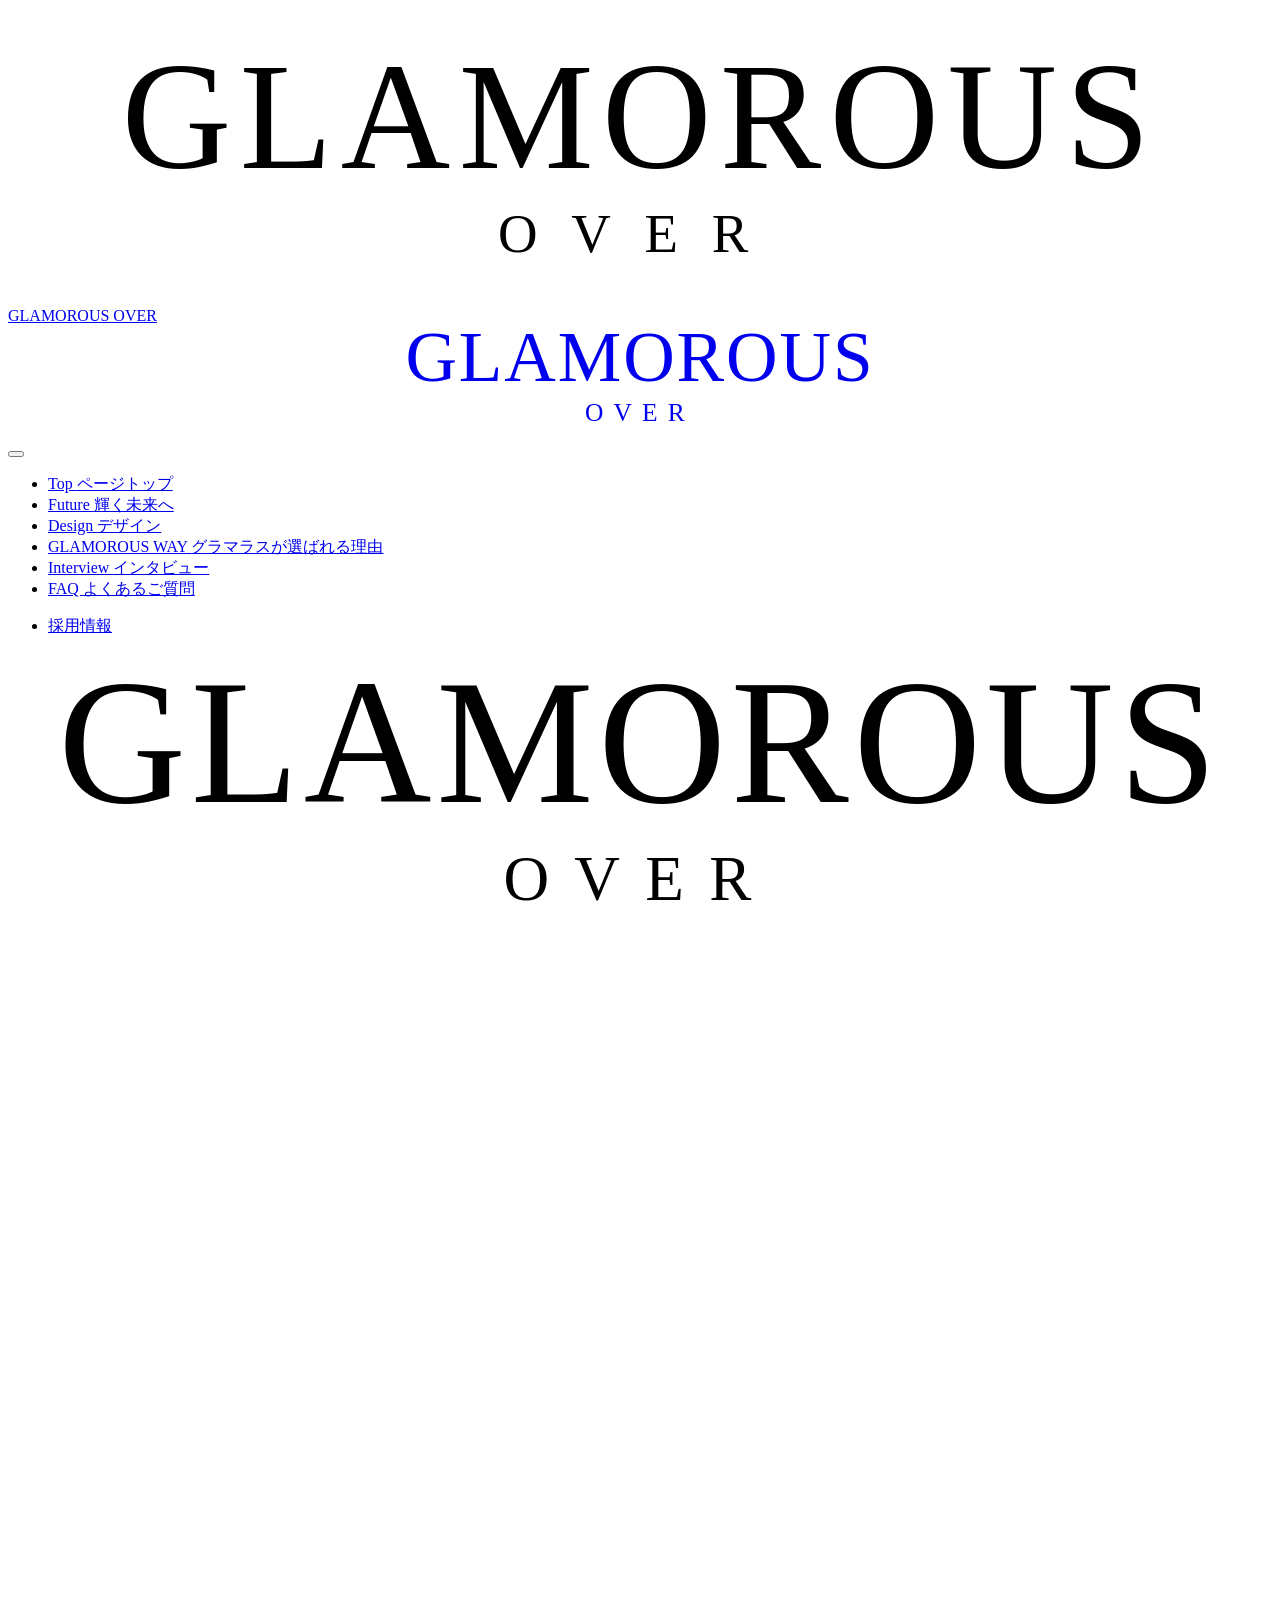
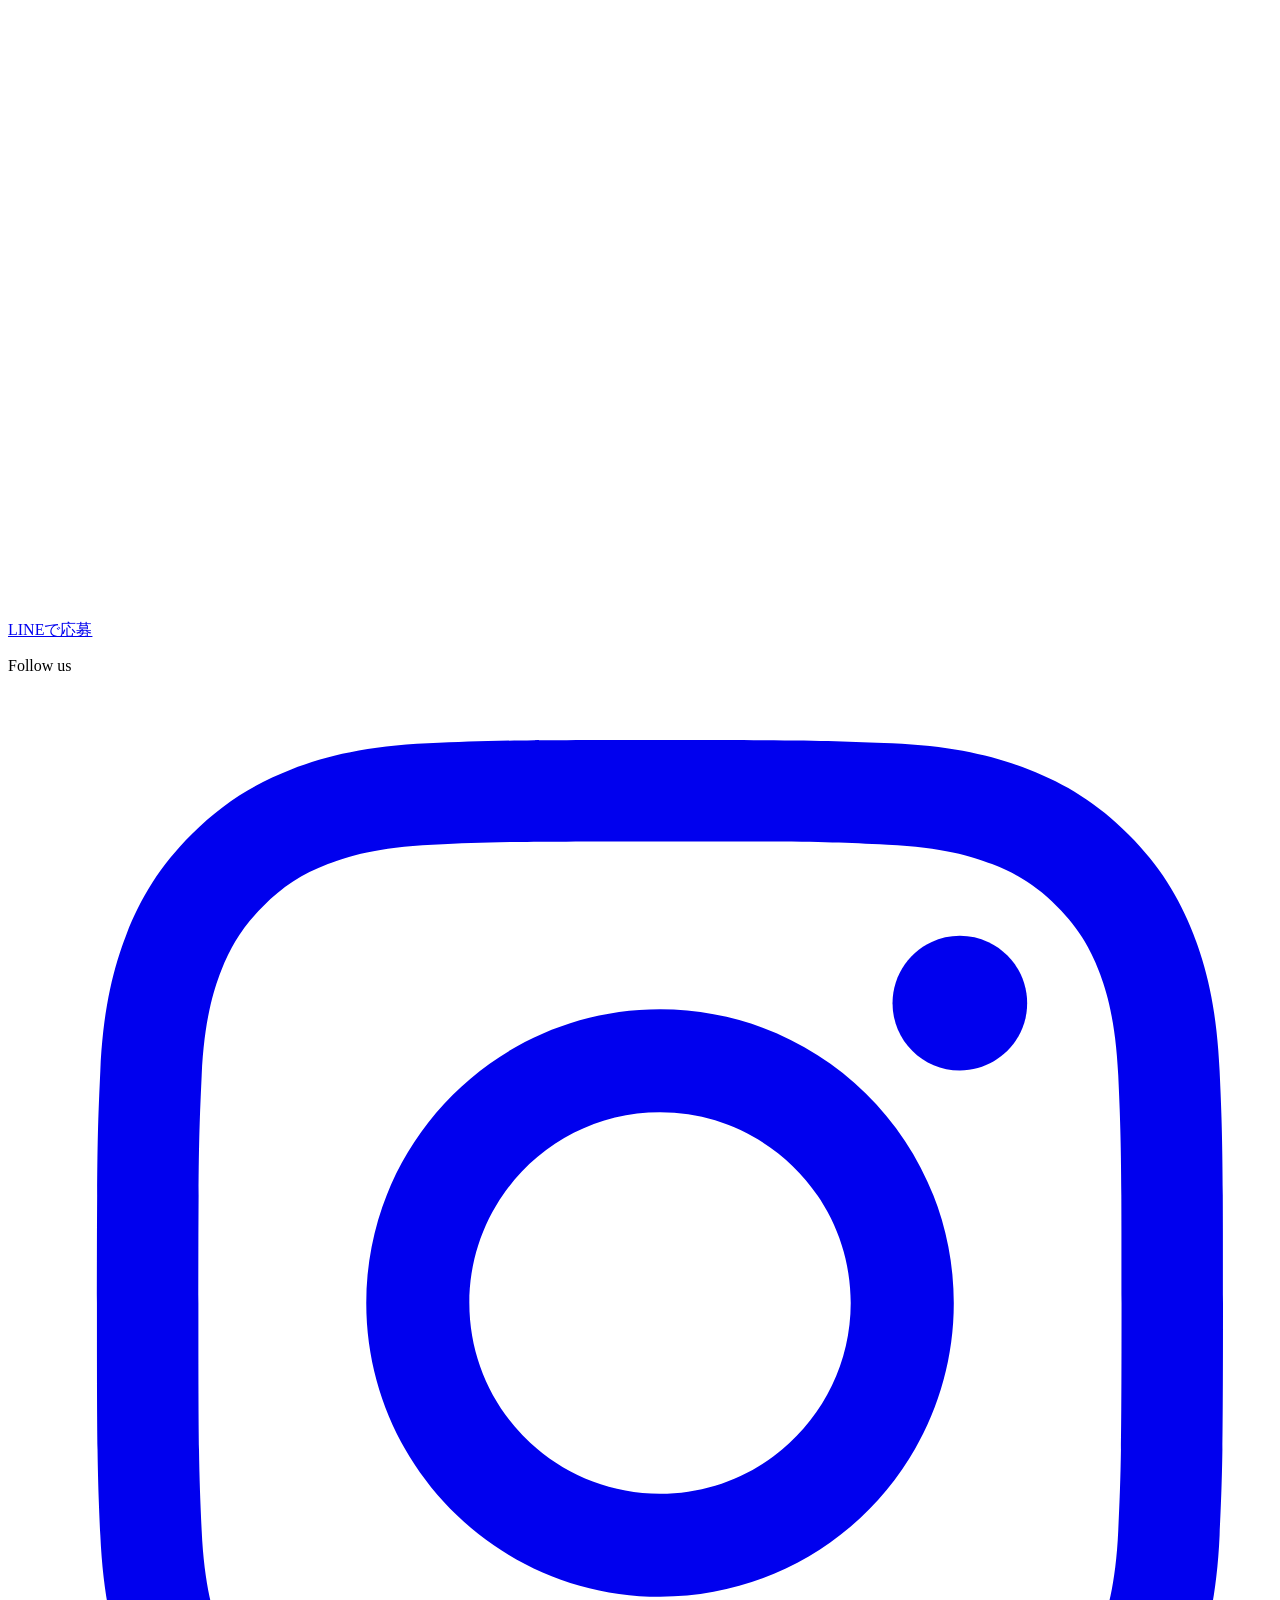
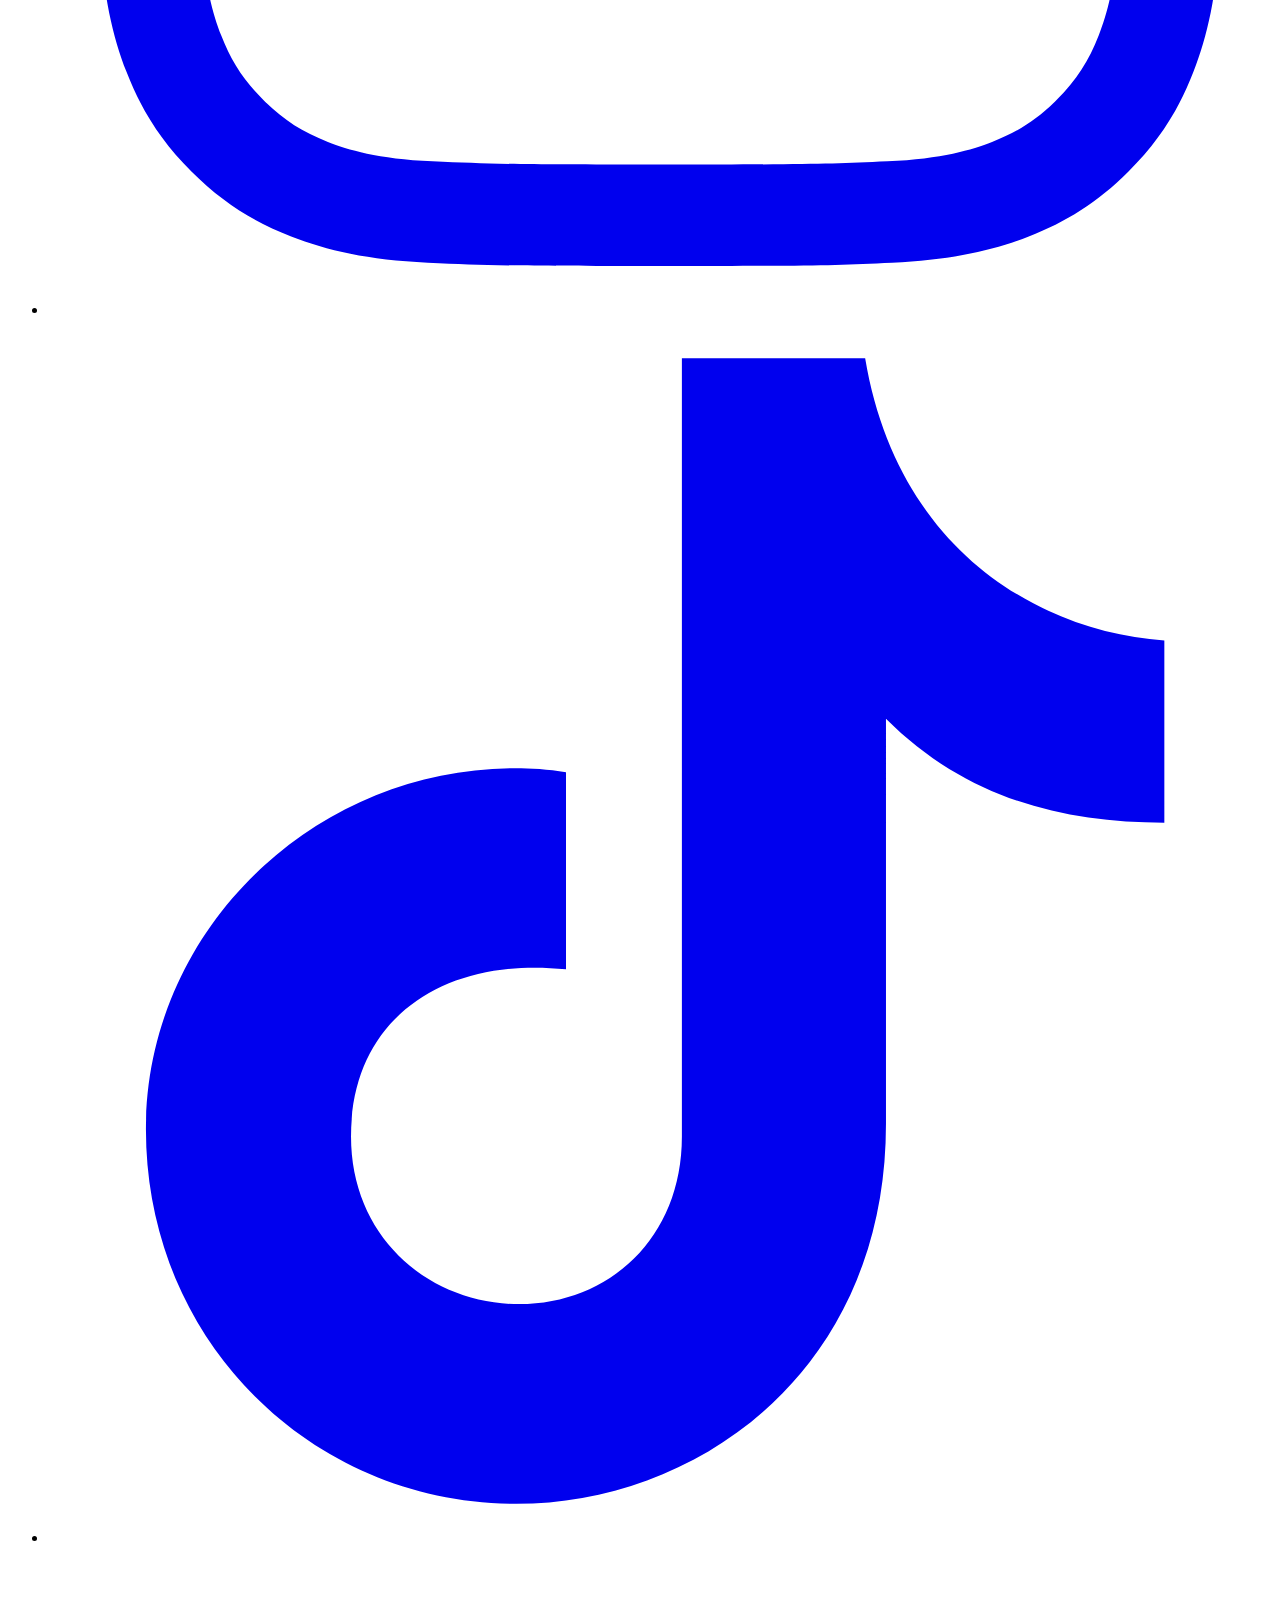
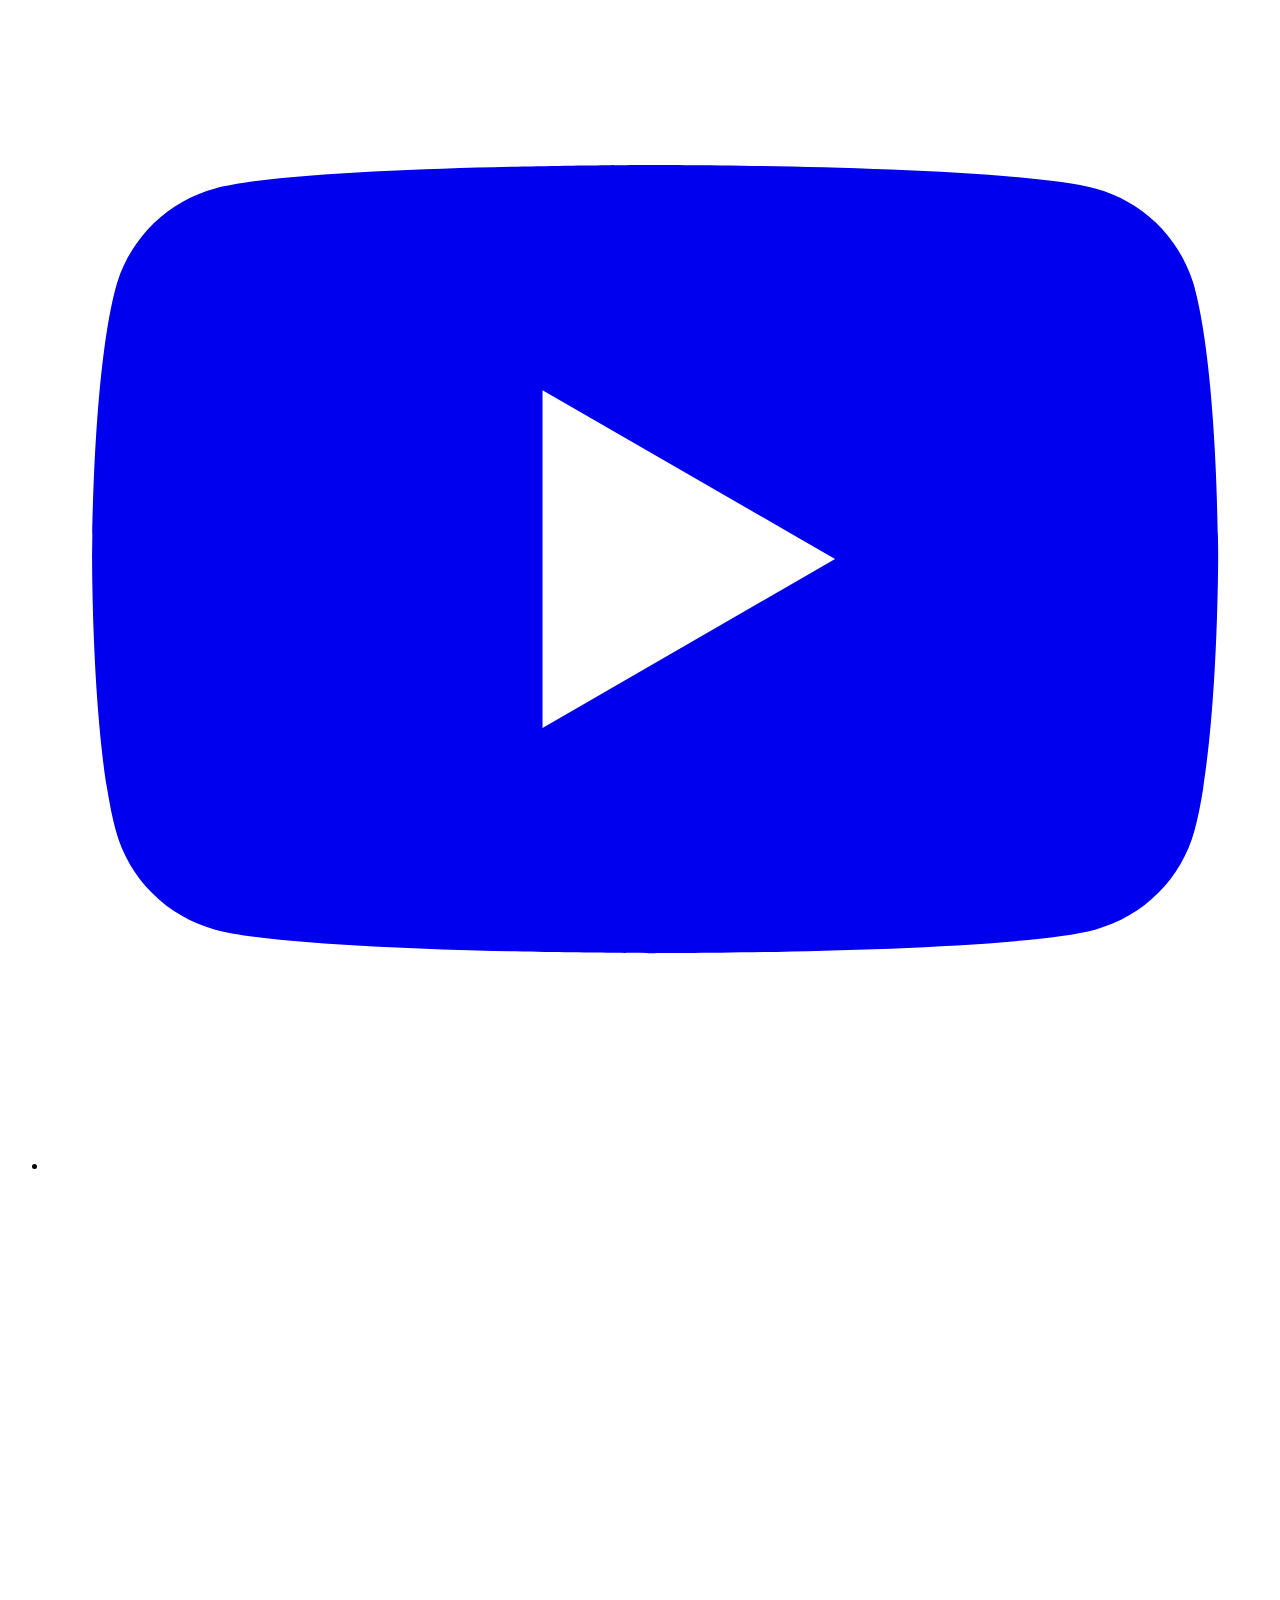
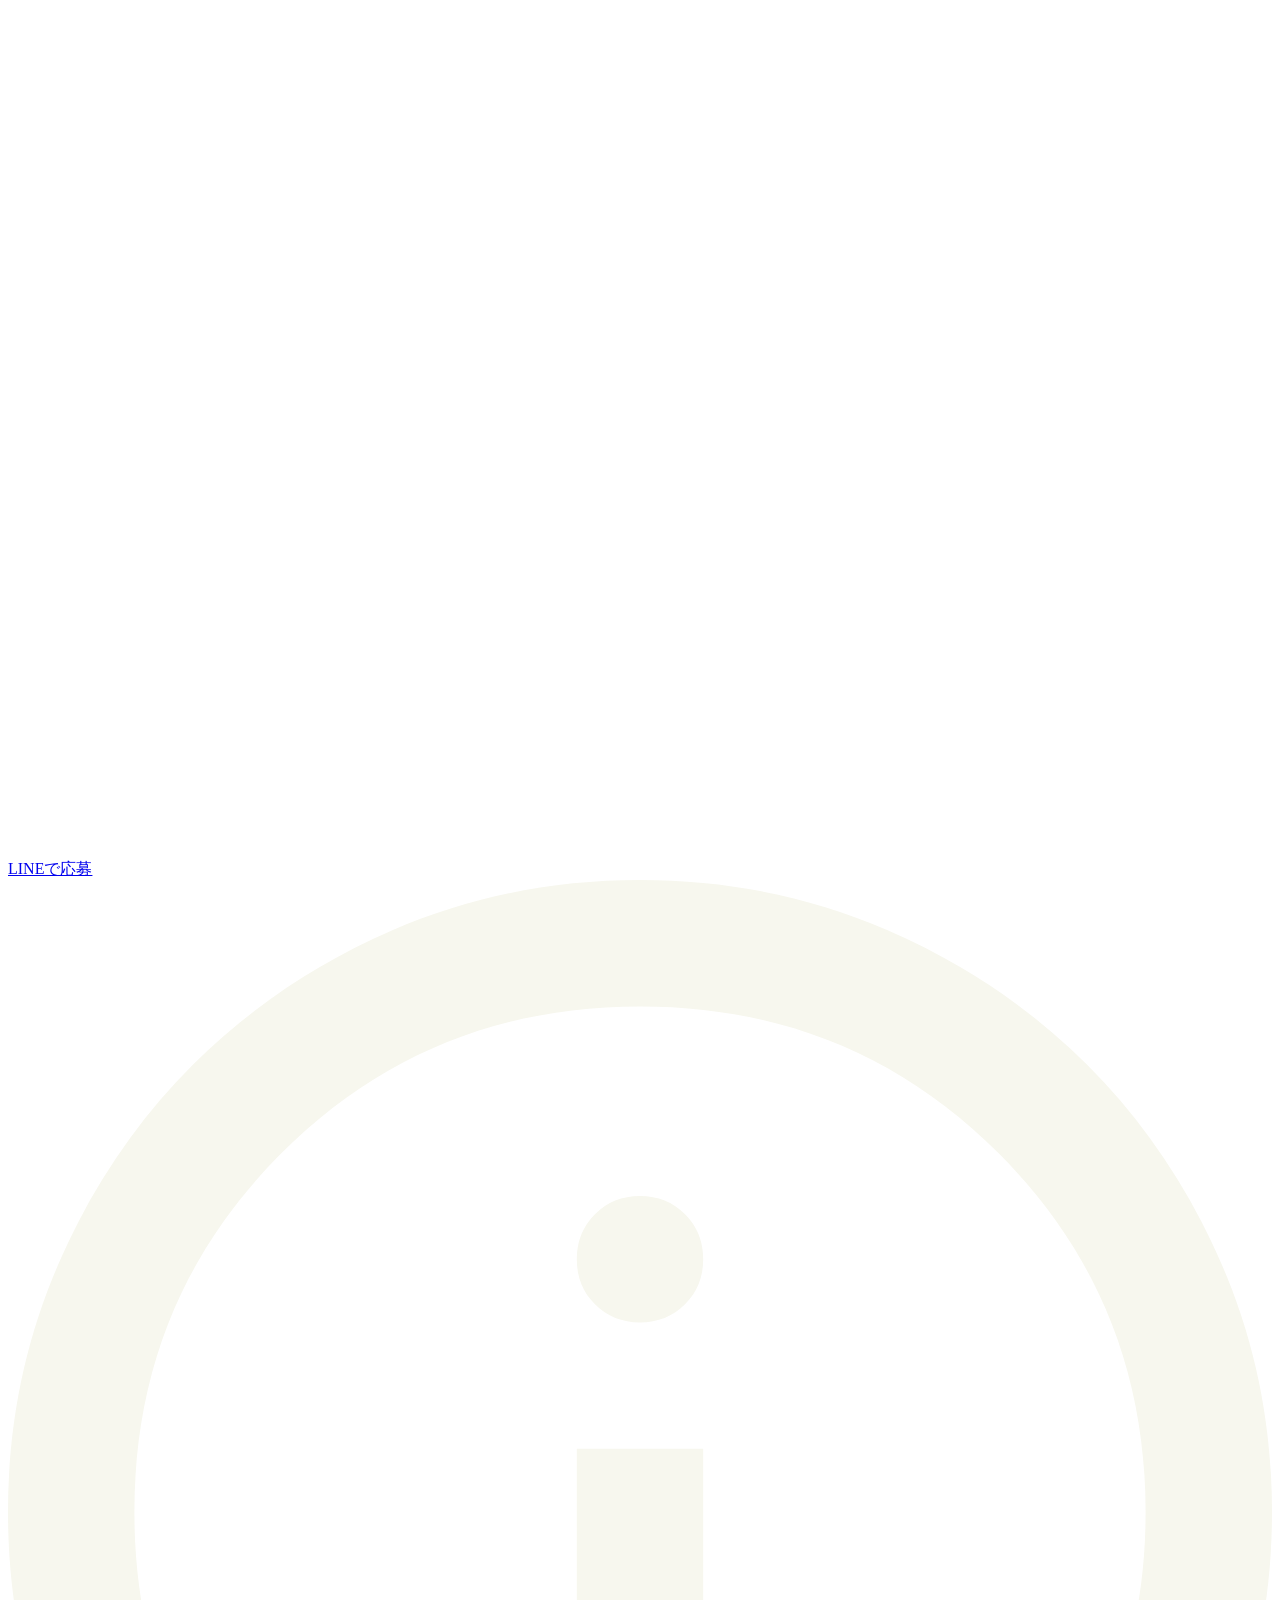
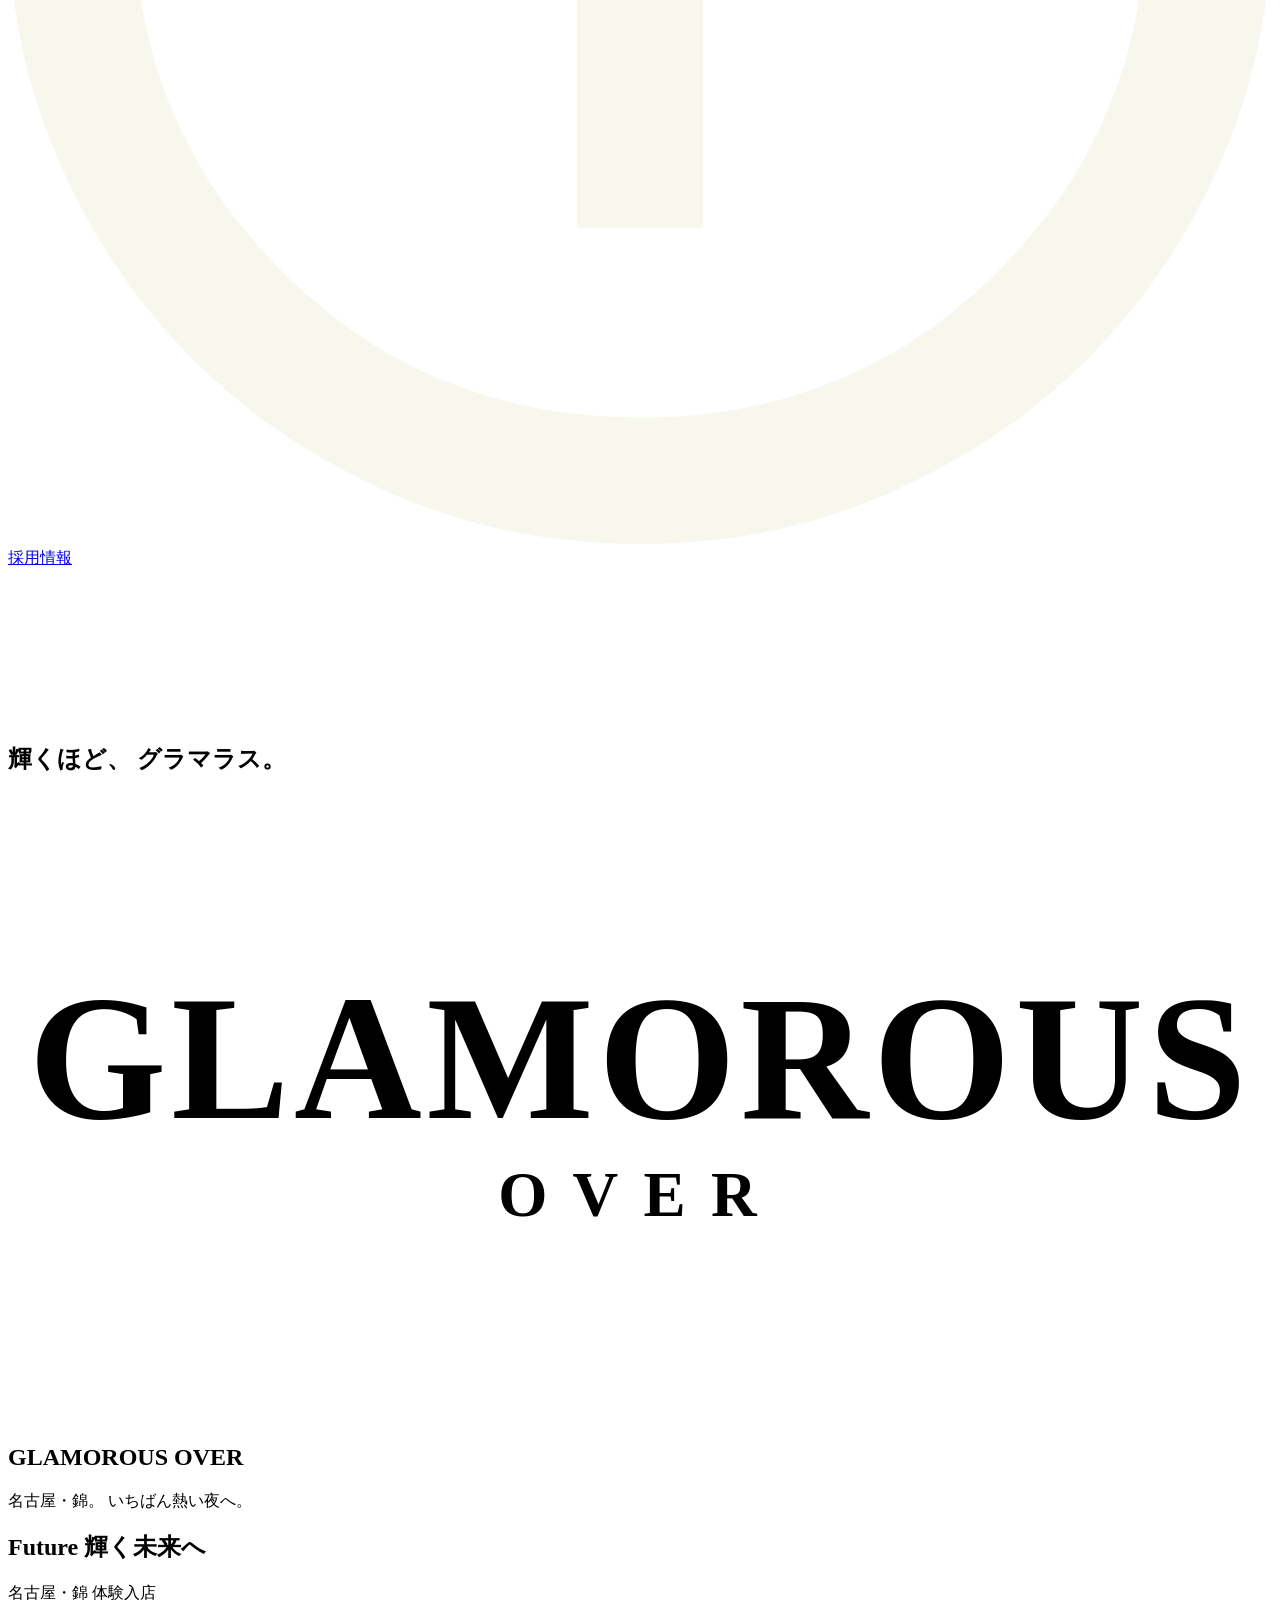
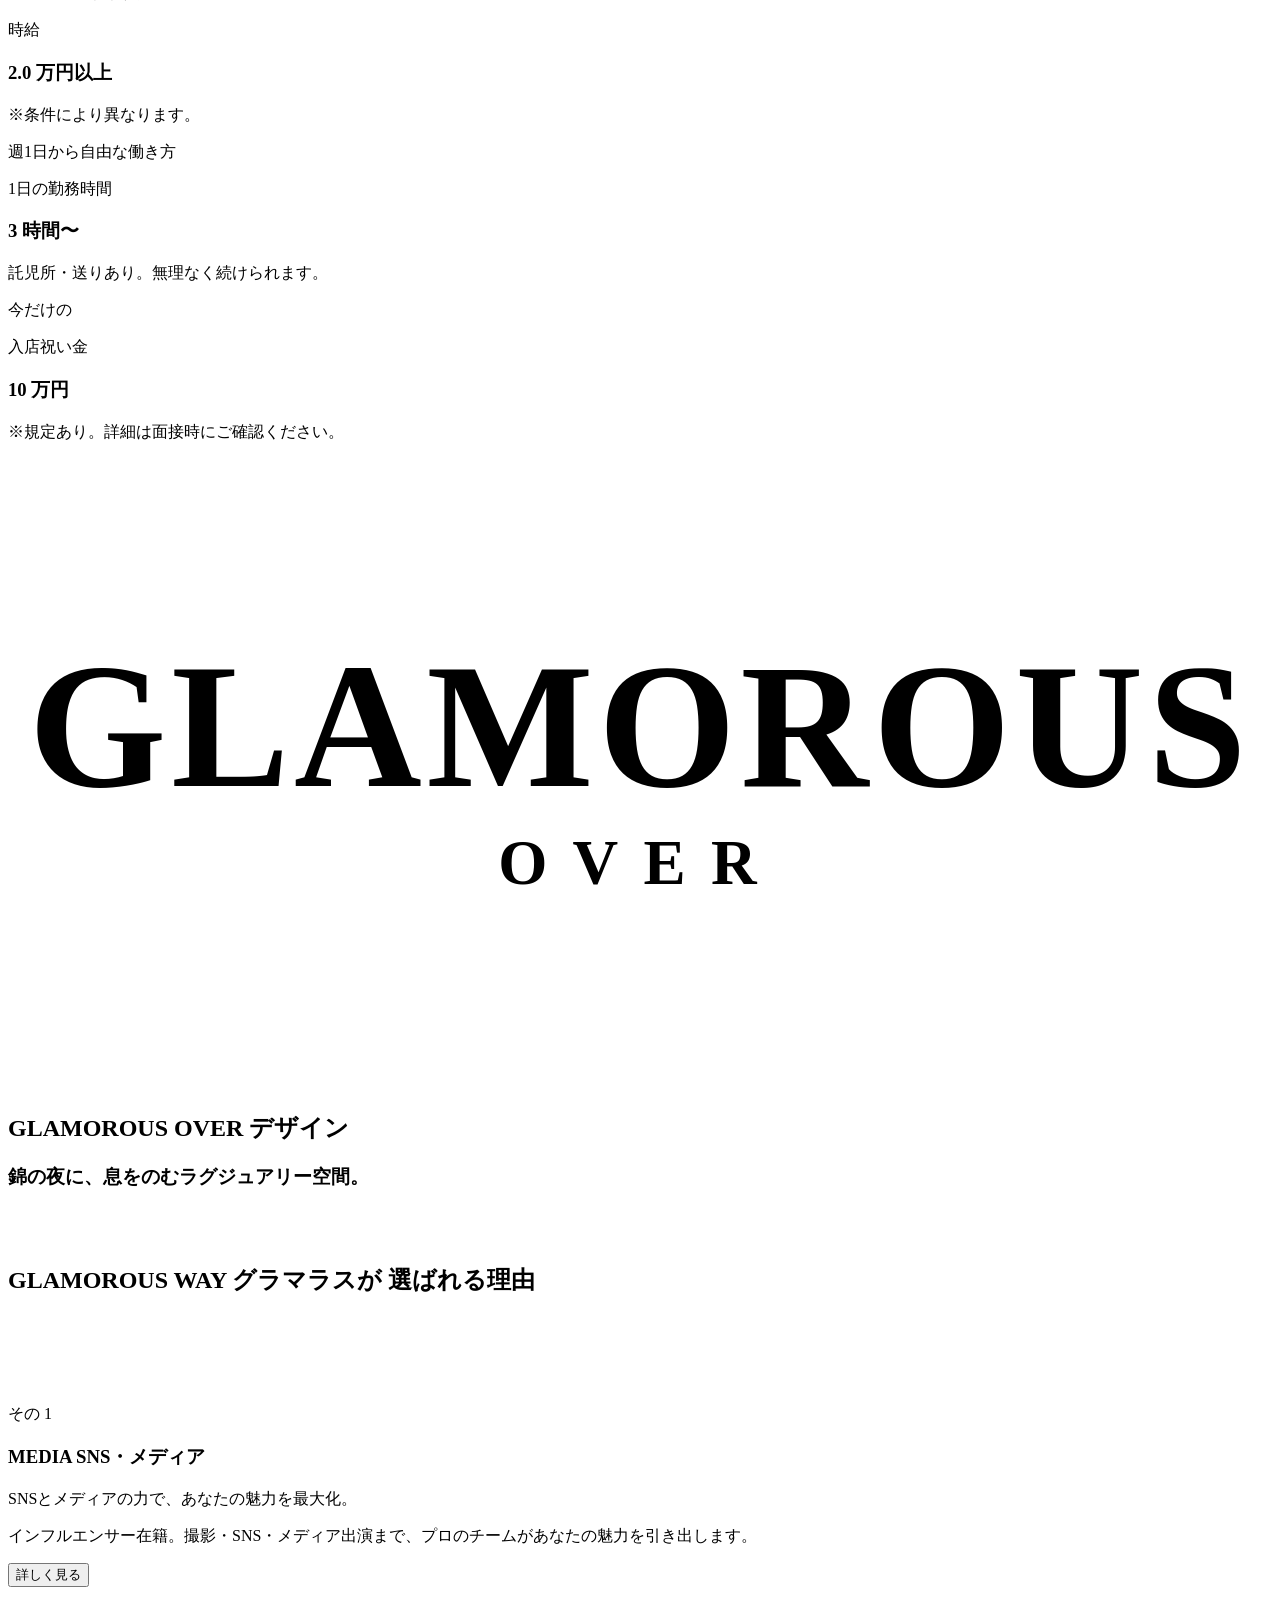
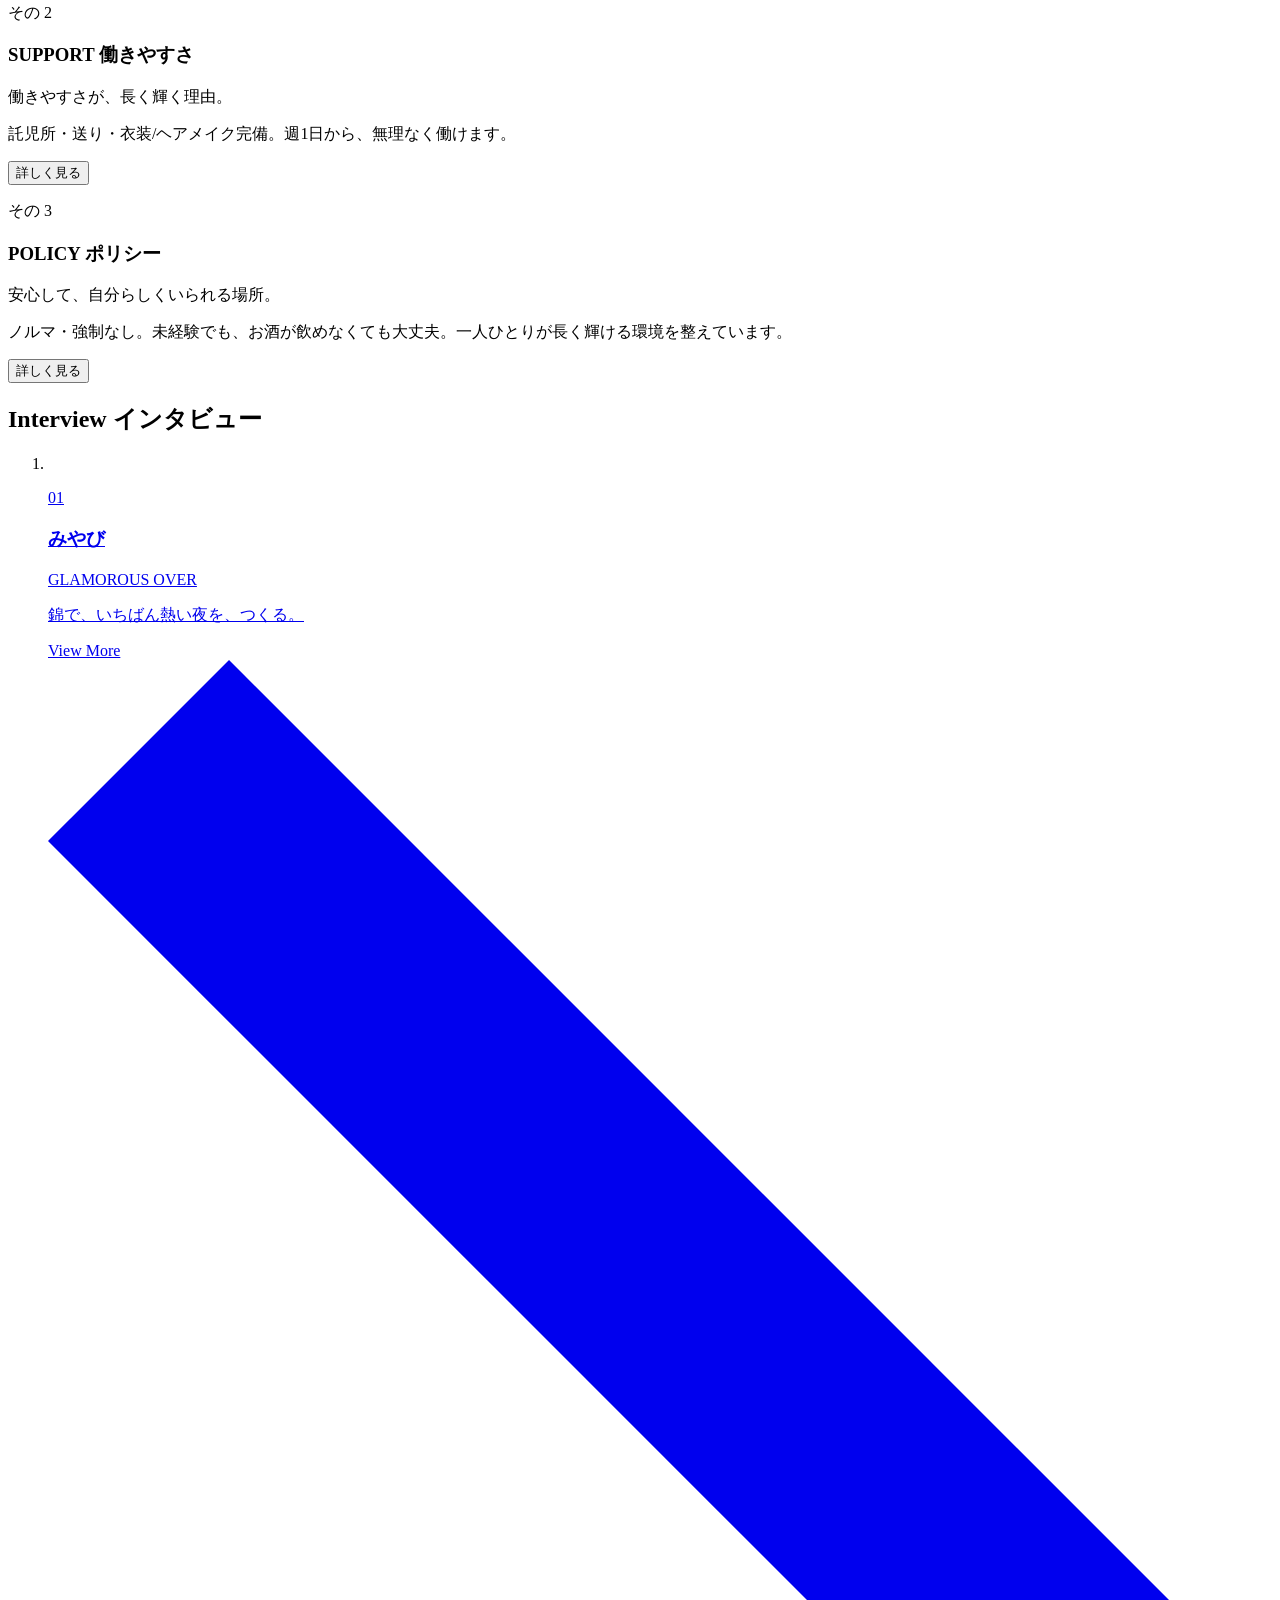
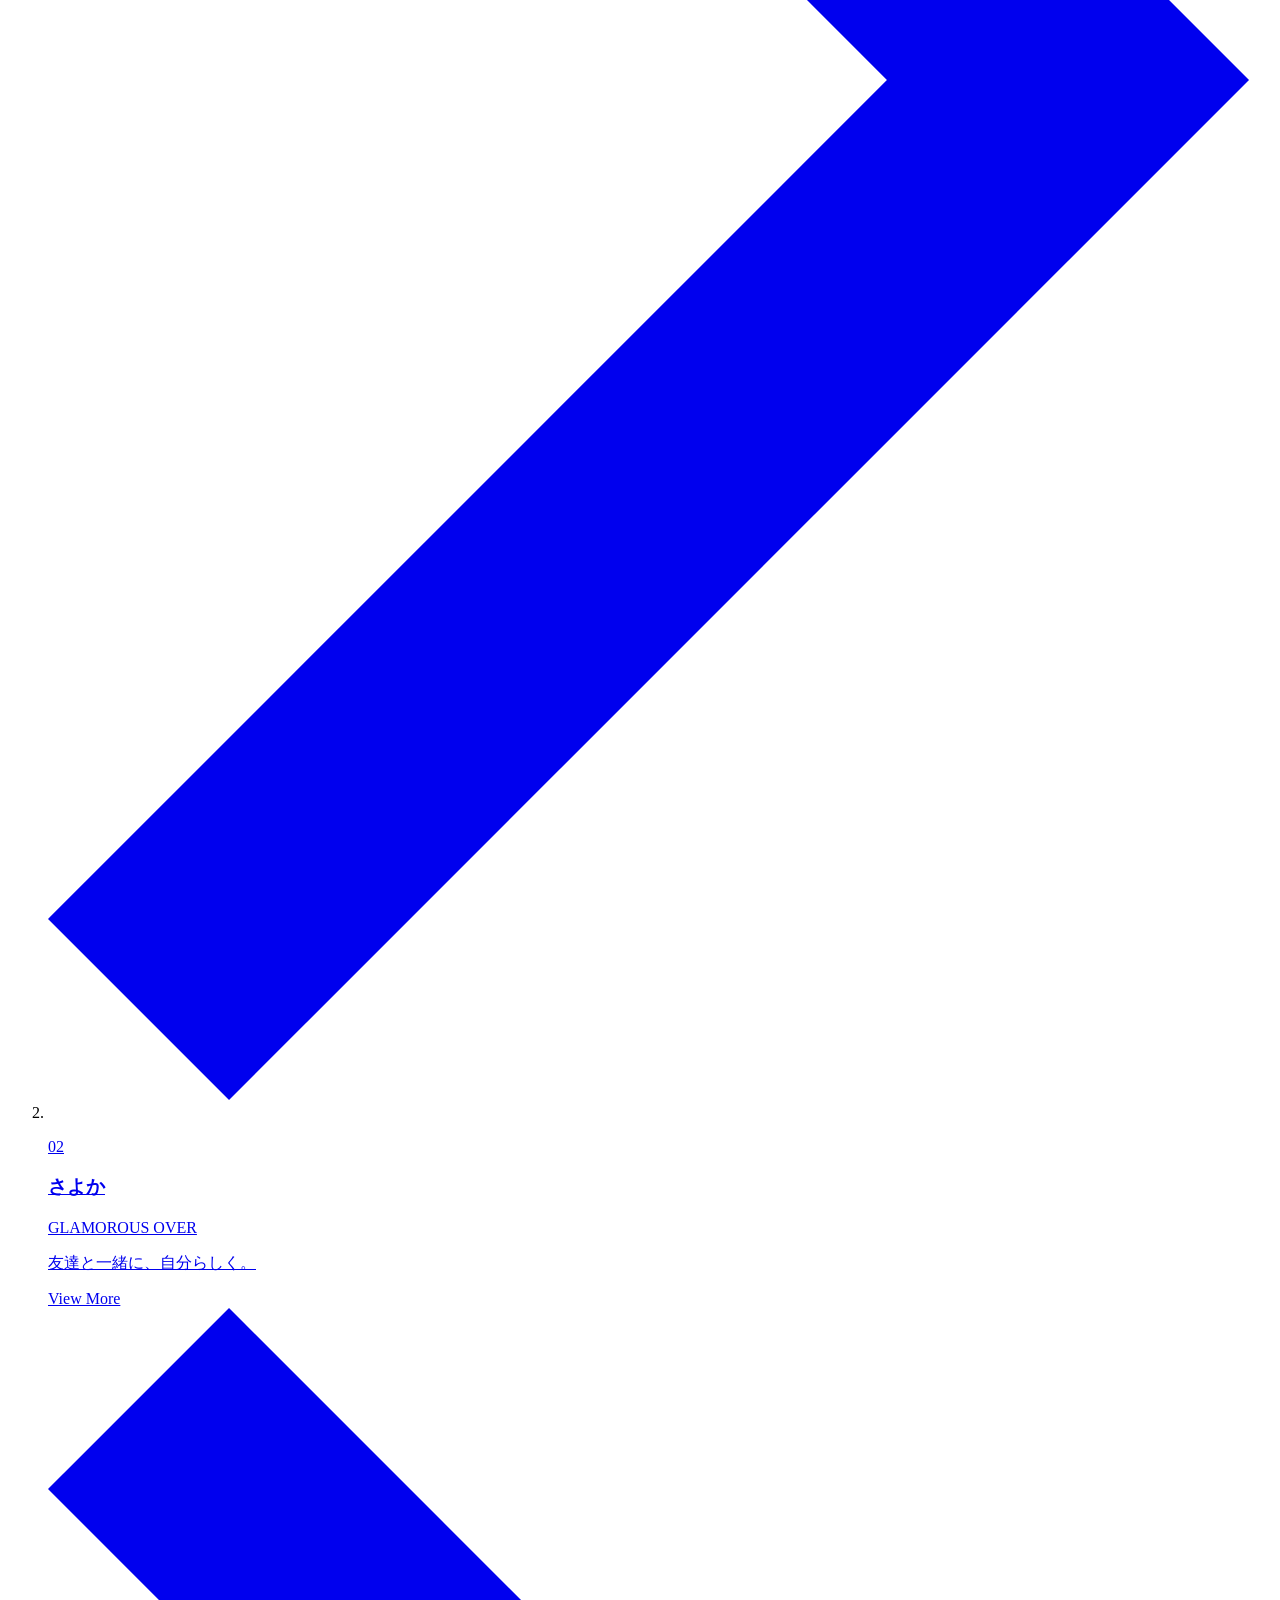
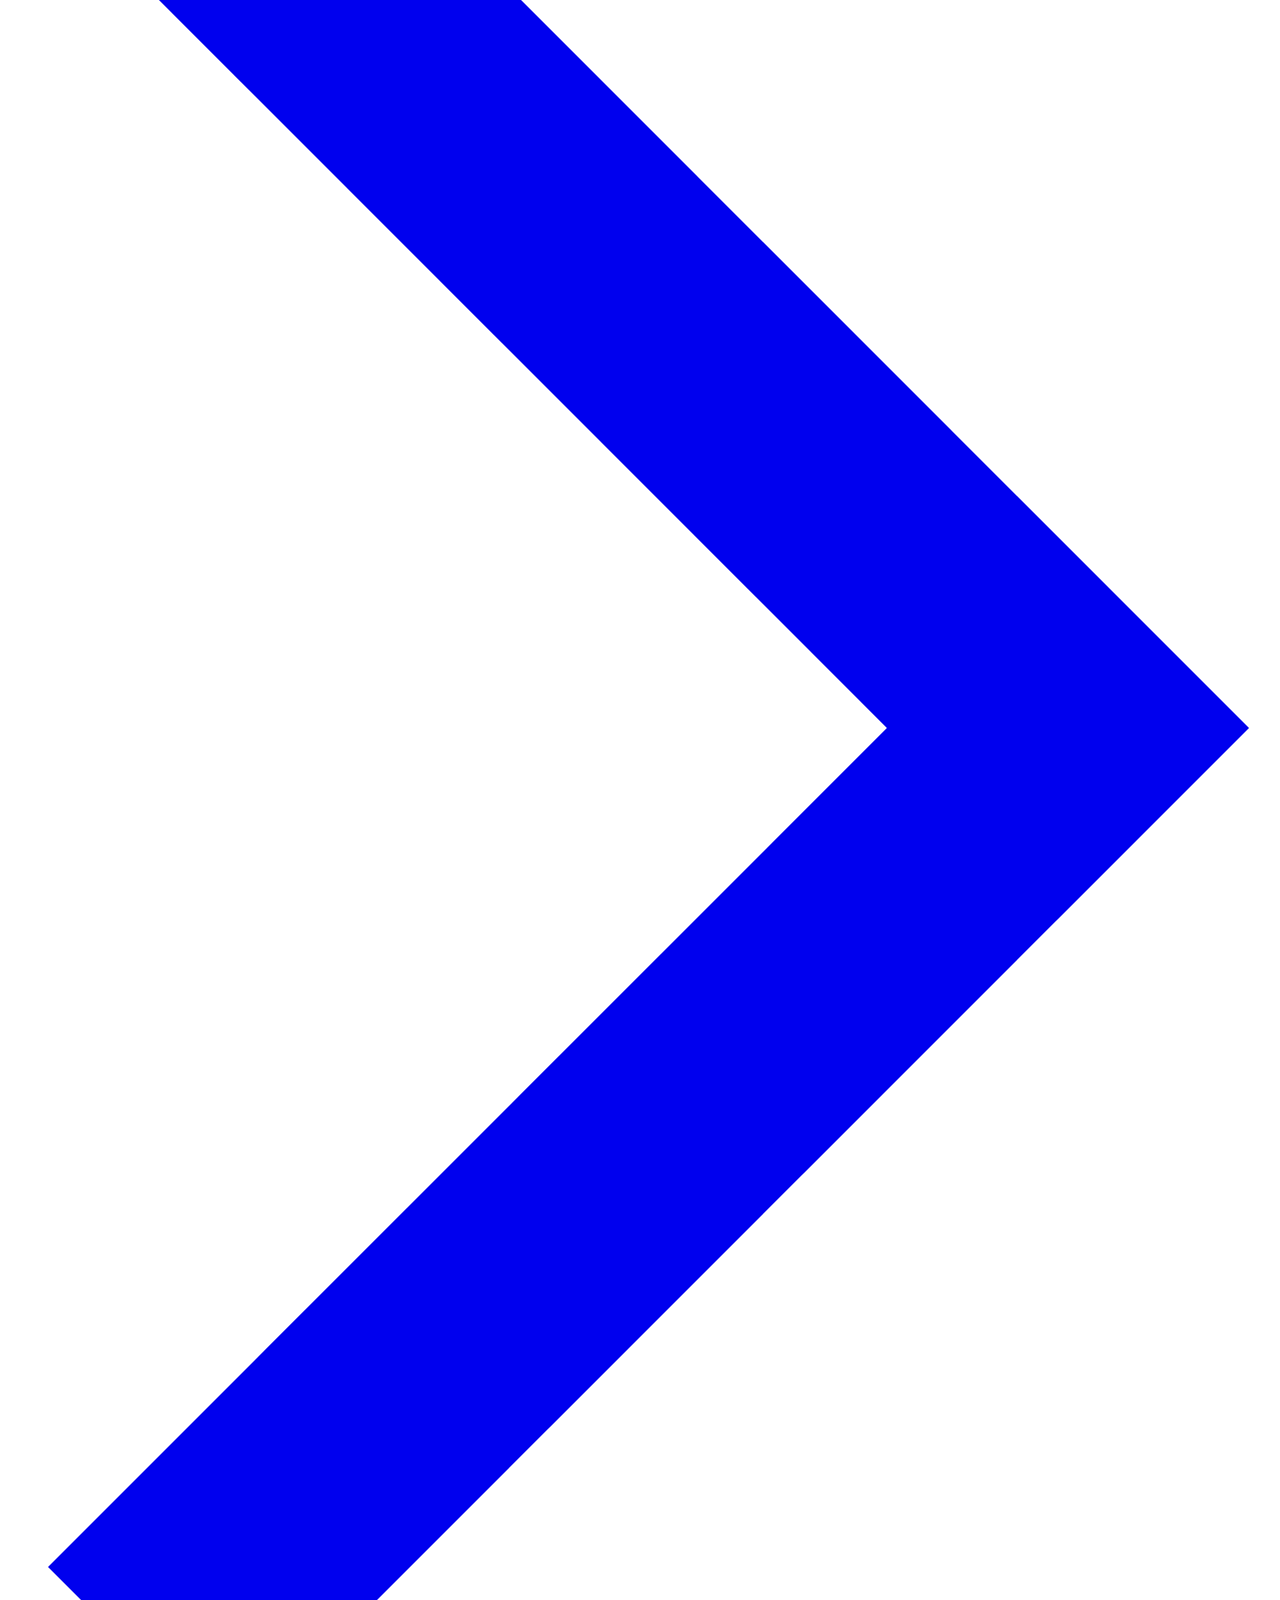
==== commit 6b43b90e: "Update loader logo and final assets" ====
--- a/ginza/castrecruit/index.html
+++ b/ginza/castrecruit/index.html
@@ -100,49 +100,8 @@
       <div class="m-loader__layer2">
         <div class="m-loader__logo">
           <svg id="logo-wrap" xmlns="http://www.w3.org/2000/svg" version="1.1" viewBox="0 0 300 70">
-            <g id="logo-place">
-              <path id="word-G" fill="currentColor" d="M109.94,65.97c0,1.27,0,1.76.03,2.05-1.91.87-4.74,1.27-7.23,1.27-3.64,0-7.17-1.19-9.45-3.7-1.62-1.73-2.89-4.42-2.89-7.78,0-4.71,2.34-7.55,4.48-8.99,2.98-2.11,6.33-2.2,8.3-2.2,3.53,0,6.39,1.1,7.08,1.24-.12.43-.32,1.82-.32,2.83-.67-.78-3.12-2.37-7.66-2.37-2.25,0-4.51.61-6.21,2.11-1.59,1.39-2.83,3.79-2.83,6.79,0,3.32,1.21,5.72,2.66,7.17,2.31,2.49,5.52,3.09,7.54,3.09,1.36,0,3.09-.23,3.9-.7.08-.06.12-.26.12-.9v-3.64c0-1.53-.17-3.56-.35-4.19.41.03.95.03,1.39.03.81,0,1.27-.03,1.62-.09-.09.72-.17,2.98-.17,4.92v3.03h0v.03Z"></path>
-              <path id="word-I" fill="currentColor" d="M122.51,55.39c0-4.1-.06-7.57-.26-8.3.26.03.87.03,1.21.03.81,0,1.53-.06,1.74-.09-.08,1.07-.2,4.28-.2,8.38v5.09c0,3.67.08,7.52.26,8.35-.26-.03-.81-.06-1.27-.06-.58,0-1.42.06-1.68.09.12-.98.2-4.63.2-8.38v-5.12h0Z"></path>
-              <path id="word-N1" fill="currentColor" d="M139.68,68.8c-.29,0-1.21.06-1.42.09.23-2.4.32-15.38.32-20.56,0-1.56.06-1.7.23-1.7.12,0,.35.23.92.81,2.75,2.86,12.86,14.63,15.15,16.74-.06-4.68-.12-14.05-.35-17.12.26.06.75.06,1.13.06.52,0,1.24-.06,1.45-.09-.14,1.74-.32,8.59-.32,14.45,0,2.46.03,3.79.03,5.09,0,2.49-.06,2.72-.23,2.72-.2,0-.72-.52-2.31-2.17-2.37-2.4-10.55-12.2-13.76-15.61.06,6.21.14,15.06.38,17.34-.41-.06-.81-.06-1.21-.06h0Z"></path>
-              <path id="word-Z" fill="currentColor" d="M174.71,47.12h8.38c.61,0,.67,0,.67.12s-.12.35-.23.52c-4.13,6.45-8.47,12.98-12.81,19.46h7.32c3.27,0,5.15-.14,6.04-.61-.17.49-.46,1.68-.64,2.23-.14.09-.78.12-1.74.12-4.83,0-9.14-.14-14.34-.14-.35,0-.41-.03-.41-.12s.17-.32.55-.92c4.16-6.07,8.67-12.89,12.63-19.08h-5.81c-4.22,0-5.99.46-6.56.72.2-.58.38-1.76.43-2.52.72.14,2.05.23,6.5.23h.02Z"></path>
-              <path id="word-A2" fill="currentColor" d="M195.46,61.2c-.09,0-.12.03-.14.09-.9,2.52-2.23,6.21-2.57,7.57-.29-.06-.55-.06-1.16-.06s-1.3.06-1.53.09c.72-1.53,1.82-4.08,2.98-6.88l5.72-14.19c.35-.84.49-1.19.66-1.19.14,0,.29.23.7,1.19.32.72,3.15,7.2,5.64,13.07,1.3,3.09,2.92,6.85,3.67,7.98-.52-.03-1.01-.06-1.33-.06-.72,0-1.53.03-1.88.09-.46-1.33-2.05-5.26-3.03-7.6-.03-.06-.03-.09-.12-.09h-7.61,0ZM202.45,59.52c.06,0,.09-.03.06-.12l-3.41-8.41-3.15,8.41c-.03.09,0,.12.06.12h6.45,0Z"></path>
-            </g>
-            <g id="logo-main">
-              <path id="word-B" fill="currentColor" d="M17.48,18.56v-.07c1.04-.36,2.01-.92,2.84-1.64.41-.37.73-.83.93-1.34.21-.51.3-1.06.26-1.61.04-.96-.25-1.9-.81-2.68-.58-.74-1.32-1.35-2.17-1.77-.99-.47-2.04-.8-3.13-.98-1.21-.2-2.43-.3-3.66-.3H0v21.51h13.95c1.17.01,2.33-.13,3.46-.43.92-.25,1.79-.66,2.56-1.21.66-.47,1.2-1.1,1.58-1.82.35-.71.54-1.49.54-2.28.04-.66-.05-1.32-.28-1.94-.23-.62-.59-1.18-1.05-1.65-.93-.86-2.05-1.48-3.27-1.82h0v.03ZM4.7,11.7h7.85c1.04-.04,2.08.12,3.07.46.36.19.67.47.88.82.21.35.32.75.32,1.16s-.11.81-.32,1.16c-.21.35-.52.63-.88.82-.98.34-2.02.5-3.07.48h-7.85s0-4.9,0-4.9ZM16.25,25.11c-.72.54-1.99.79-3.72.79h-7.83v-5.8h7.85c1.73,0,2.96.26,3.72.8.35.23.64.54.84.91.2.37.3.78.3,1.19s-.1.83-.3,1.19c-.2.37-.49.68-.84.91h-.02,0Z"></path>
-              <path id="word-A" fill="currentColor" d="M42.96,8.18l-10.77,21.51h5.27l2.63-5.32h10.03l2.77,5.32h5.18l-10.97-21.51h-4.15.01ZM41.34,21.34l3.87-7.6,3.44,7.6s-7.31,0-7.31,0Z"></path>
-              <path id="word-R" fill="currentColor" d="M88.64,18.67c.55-.53.98-1.17,1.26-1.88s.4-1.48.34-2.24c.03-1.02-.18-2.04-.62-2.97-.41-.79-1.02-1.46-1.77-1.96-.84-.53-1.77-.9-2.75-1.1-1.19-.24-2.4-.35-3.61-.34h-12.82v21.51h4.68v-8.76h5.88l6.04,8.74h5.45l-6.4-9.06c1.59-.23,3.08-.9,4.31-1.93h.01ZM80.46,17.74h-7.12v-6.04h7.12c.83-.02,1.65.06,2.47.21.55.11,1.08.33,1.55.64.36.24.64.57.82.95.16.38.25.79.25,1.21s-.08.82-.25,1.21c-.17.39-.46.73-.82.96-.47.31-1,.53-1.55.64-.81.16-1.64.24-2.47.23h0Z"></path>
-              <path id="word-C" fill="currentColor" d="M124,23c-1.19.85-2.45,1.6-3.76,2.25-.87.34-1.76.6-2.67.79-.92.2-1.86.31-2.81.31-1.14,0-2.27-.16-3.36-.5-1.01-.3-1.96-.78-2.79-1.43-.79-.63-1.44-1.43-1.91-2.32-.46-1-.69-2.08-.69-3.17s.24-2.17.69-3.17c.47-.9,1.12-1.69,1.91-2.33.83-.65,1.78-1.13,2.79-1.43,1.09-.34,2.22-.51,3.36-.5.76,0,1.53.09,2.27.25.79.16,1.57.37,2.35.62.65.22,1.28.5,1.86.86.5.31,1.67,1.18,1.69,1.19l.07.06,2.58-3.97-.07-.04s-1.22-.72-1.72-.93c-.67-.29-1.37-.53-2.07-.72-1-.29-2.02-.53-3.05-.72-1.29-.24-2.6-.35-3.9-.34-1.71,0-3.41.25-5.05.72-1.56.46-3.03,1.18-4.33,2.15-1.93,1.57-3.28,3.74-3.82,6.16s-.25,4.95.83,7.19c.71,1.38,1.73,2.58,2.99,3.51,1.29.97,2.76,1.68,4.33,2.09,1.65.44,3.35.66,5.05.65,1.31,0,2.62-.14,3.89-.44,1.13-.27,2.24-.63,3.31-1.09.95-.41,4.17-2.26,4.2-2.27l.07-.04-2.16-3.38-.06.03h0l-.02-.04Z"></path>
-              <path id="word-E" fill="currentColor" d="M142.66,20.27h10.55v-3.52h-10.55v-5.05h15.58v-3.52h-20.26v21.48h20.41v-3.77h-15.72v-5.63h-.01Z"></path>
-              <path id="word-L" fill="currentColor" d="M175.99,8.18h-4.69v21.48h19.78v-3.77h-15.09V8.18h0Z"></path>
-              <g id="LogoLoaderIndeterminate">
-                <path fill="currentColor" d="M216.66,7.98c-.19-.54-.28-1.11-.27-1.69,0-1.25.62-1.78.53-2.9-.02-.69-.22-1.36-.57-1.95C216,.85,215.51.35,214.91,0c.29,1.19.24,2.43-.14,3.59-.63,1.41-.8,2.98-.46,4.49.52-.08,1.04-.13,1.57-.13.26,0,.53.01.79.04h0Z"></path>
-                <path fill="currentColor" d="M219.65,2c-.09.78-.37,1.52-.83,2.15-.38.36-.61.82-.68,1.34-.07.51.03,1.03.29,1.47.21-.72.64-1.36,1.23-1.83.94-.8.85-1.9,0-3.13Z"></path>
-                <path fill="currentColor" d="M209.14,10.27c.61-.49,1.28-.9,1.99-1.24-.43-.38-.79-.82-1.08-1.31-.62-1.09-.38-1.85-1-2.79-.36-.58-.87-1.06-1.47-1.4-.6-.34-1.28-.52-1.97-.54.85.88,1.43,1.98,1.67,3.18.16,1.53.81,2.97,1.86,4.11h0Z"></path>
-                <path fill="currentColor" d="M211.07,4.66c-.14.49-.11,1.02.08,1.5.2.47.54.87.99,1.13-.17-.74-.12-1.51.16-2.21.43-1.13-.19-2.03-1.58-2.68.32.71.44,1.49.35,2.27h0Z"></path>
-                <path fill="currentColor" d="M202.1,12.12c.91,1.24,2.2,2.15,3.67,2.63.3-.72.67-1.41,1.1-2.06-.56-.11-1.09-.31-1.58-.6-1.09-.63-1.24-1.43-2.27-1.92-.61-.33-1.29-.5-1.99-.5s-1.38.17-1.99.5c1.19.34,2.24,1.02,3.05,1.95h.01Z"></path>
-                <path fill="currentColor" d="M204.61,8.96c.13.49.43.93.84,1.24.41.31.91.48,1.42.48-.52-.55-.87-1.24-.97-1.99-.21-1.19-1.21-1.67-2.73-1.53.64.46,1.14,1.08,1.44,1.8h0Z"></path>
-                <path fill="currentColor" d="M205.11,20.3c-.08-.52-.11-1.05-.12-1.57v-.76c-.54.18-1.11.27-1.67.27-1.26,0-1.8-.62-2.92-.54-.69.02-1.37.22-1.97.57s-1.1.84-1.46,1.43c1.19-.3,2.44-.25,3.61.14,1.42.64,3.01.8,4.53.47h0Z"></path>
-                <path fill="currentColor" d="M204.01,16.2c-.73-.2-1.37-.63-1.85-1.21-.76-.95-1.88-.87-3.13,0,.78.08,1.53.36,2.16.82.36.36.83.6,1.34.67s1.03-.03,1.48-.28h0Z"></path>
-                <path fill="currentColor" d="M206.11,23.45c-.38.42-.83.79-1.32,1.08-1.1.63-1.87.34-2.81.99-.59.37-1.07.87-1.41,1.47-.34.6-.53,1.27-.54,1.96.88-.85,1.99-1.42,3.19-1.66,1.54-.16,2.98-.8,4.14-1.83-.48-.62-.9-1.3-1.24-2.01h0Z"></path>
-                <path fill="currentColor" d="M201.7,23.51c.5.14,1.02.1,1.5-.09.48-.2.87-.54,1.13-.99-.74.18-1.51.13-2.21-.15-1.14-.42-2.06.19-2.71,1.58.72-.32,1.51-.44,2.29-.35h0Z"></path>
-                <path fill="currentColor" d="M209.78,27.7c-.11.55-.31,1.08-.6,1.56-.63,1.08-1.44,1.23-1.93,2.26-.33.6-.5,1.28-.5,1.96s.17,1.36.5,1.96c.34-1.17,1-2.21,1.93-3,1.26-.91,2.18-2.2,2.64-3.67-.72-.28-1.4-.64-2.04-1.07h0Z"></path>
-                <path fill="currentColor" d="M207.73,27.7c-.55.52-1.24.85-1.99.95-1.21.2-1.69,1.19-1.56,2.71.47-.63,1.1-1.12,1.82-1.43.49-.13.93-.42,1.25-.82.31-.4.48-.9.48-1.41Z"></path>
-                <path fill="currentColor" d="M215.88,29.54h-.76c.18.54.27,1.1.27,1.66,0,1.26-.63,1.77-.54,2.87.02.69.21,1.36.56,1.96.35.6.85,1.09,1.44,1.45-.3-1.18-.25-2.43.14-3.59.63-1.41.79-2.97.45-4.47-.52.08-1.04.12-1.57.12h0Z"></path>
-                <path fill="currentColor" d="M212.1,32.36c-.95.77-.87,1.86,0,3.11.08-.78.37-1.52.84-2.15.37-.36.61-.83.68-1.34.07-.51-.03-1.03-.29-1.47-.21.73-.64,1.37-1.23,1.84h0Z"></path>
-                <path fill="currentColor" d="M222.61,27.2c-.61.49-1.28.9-1.99,1.24.44.38.8.82,1.09,1.32.63,1.08.36,1.85,1,2.77.37.59.88,1.07,1.48,1.41.6.34,1.28.53,1.98.54-.85-.88-1.43-1.98-1.67-3.18-.17-1.54-.82-2.98-1.88-4.12h0v.02Z"></path>
-                <path fill="currentColor" d="M220.7,32.84c.13-.5.1-1.02-.1-1.5-.2-.47-.55-.87-1-1.13.18.73.13,1.5-.14,2.21-.43,1.14.19,2.04,1.58,2.68-.32-.71-.44-1.49-.35-2.27h.01Z"></path>
-                <path fill="currentColor" d="M229.65,25.37c-.91-1.24-2.2-2.17-3.68-2.63-.29.72-.66,1.41-1.09,2.06.55.12,1.09.32,1.58.6,1.08.62,1.26,1.43,2.27,1.91.61.33,1.29.5,1.98.5s1.37-.17,1.98-.5c-1.18-.35-2.23-1.02-3.04-1.94h0Z"></path>
-                <path fill="currentColor" d="M227.13,28.55c-.13-.5-.42-.93-.83-1.25-.41-.31-.91-.48-1.43-.48.53.55.87,1.24.99,1.99.2,1.2,1.19,1.68,2.7,1.55-.63-.47-1.12-1.09-1.44-1.81h0Z"></path>
-                <path fill="currentColor" d="M231.14,17.63c-1.42-.62-3-.79-4.52-.46.08.52.13,1.03.13,1.56,0,.26-.04.52-.04.78.54-.18,1.1-.27,1.67-.27,1.28,0,1.82.62,2.95.54.69-.02,1.37-.22,1.96-.57.6-.35,1.1-.84,1.45-1.43-1.19.3-2.44.25-3.6-.14h0Z"></path>
-                <path fill="currentColor" d="M227.75,21.27c.73.21,1.38.63,1.86,1.22.76.94,1.87.87,3.12,0-.79-.08-1.53-.37-2.16-.84-.36-.36-.83-.6-1.34-.67s-1.03.03-1.47.29h0Z"></path>
-                <path fill="currentColor" d="M225.65,14.03c.38-.43.82-.79,1.31-1.08,1.1-.63,1.88-.36,2.81-.99.59-.37,1.07-.87,1.41-1.47s.53-1.27.54-1.96c-.88.85-1.98,1.43-3.18,1.66-1.54.16-2.99.81-4.14,1.85.48.62.9,1.28,1.24,1.98h0Z"></path>
-                <path fill="currentColor" d="M230.06,13.98c-.49-.14-1.02-.11-1.5.08s-.88.54-1.13.99c.73-.18,1.51-.12,2.21.16,1.15.42,2.05-.19,2.71-1.57-.72.31-1.51.43-2.29.34h0Z"></path>
-                <path fill="currentColor" d="M221.96,9.79c.12-.55.32-1.08.61-1.57.63-1.08,1.44-1.23,1.93-2.25.33-.6.5-1.28.5-1.97s-.17-1.36-.5-1.97c-.34,1.17-1.01,2.22-1.93,3.02-1.26.91-2.19,2.19-2.66,3.67.72.28,1.41.64,2.05,1.08h0Z"></path>
-                <path fill="currentColor" d="M224.02,9.79c.55-.53,1.26-.87,2.02-.97,1.21-.2,1.7-1.19,1.56-2.7-.47.63-1.09,1.12-1.81,1.43-.51.12-.96.41-1.28.81-.32.41-.49.91-.49,1.43h0Z"></path>
-              </g>
-              <path id="word-N" fill="currentColor" d="M261.29,22.64l-13.95-14.46h-4.59v21.48h4.36v-15.03l14.42,15.03h4.13V8.18h-4.37v14.46h0Z"></path>
-              <path id="word-A1" fill="currentColor" d="M288.84,8.18h-4.14l-10.78,21.51h5.26l2.65-5.32h10.03l2.79,5.32h5.16l-10.97-21.51h0ZM283.07,21.34l3.88-7.6,3.45,7.6h-7.33Z"></path>
-            </g>
+            <text x="150" y="38" text-anchor="middle" fill="currentColor" font-family="baskerville-display-pt, Times New Roman, Georgia, serif" font-size="36" letter-spacing="2">GLAMOROUS</text>
+            <text x="150" y="58" text-anchor="middle" fill="currentColor" font-family="baskerville-display-pt, Times New Roman, Georgia, serif" font-size="13" letter-spacing="8">OVER</text>
           </svg>
         </div>
       </div>
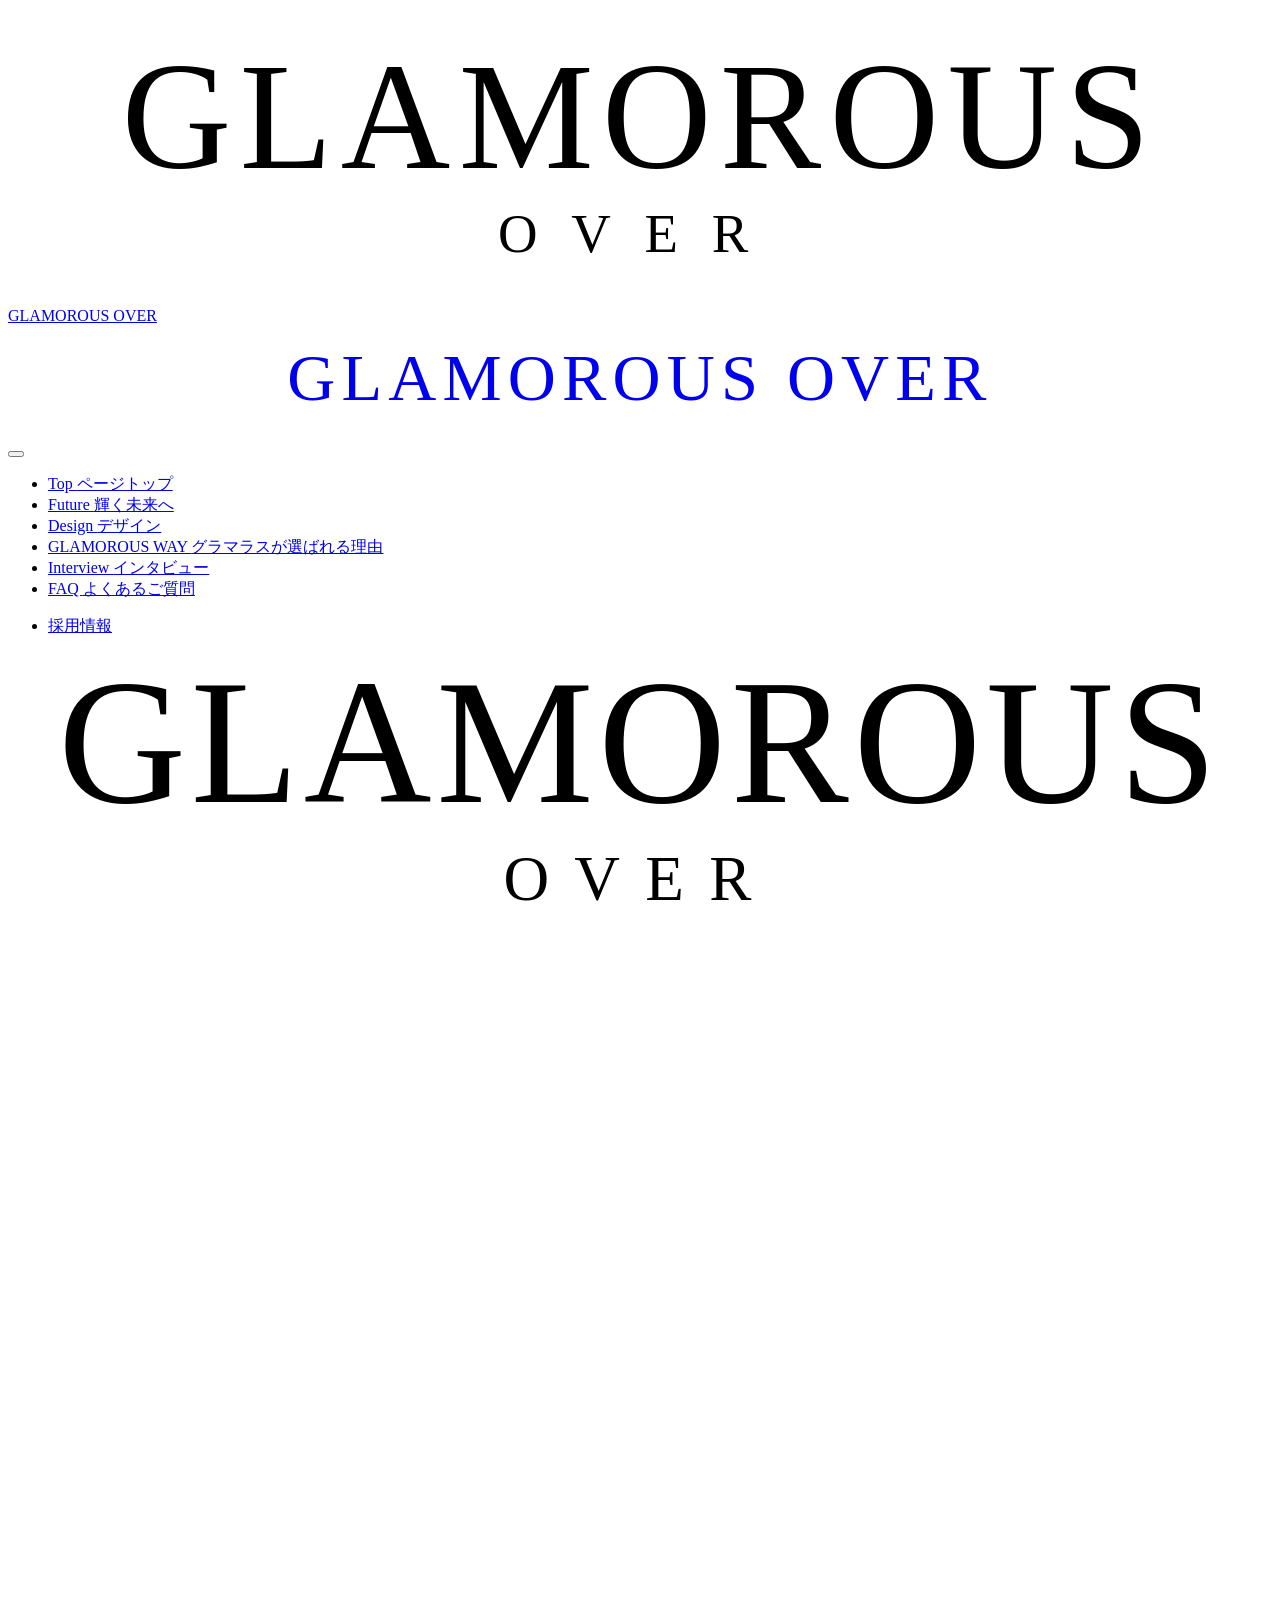
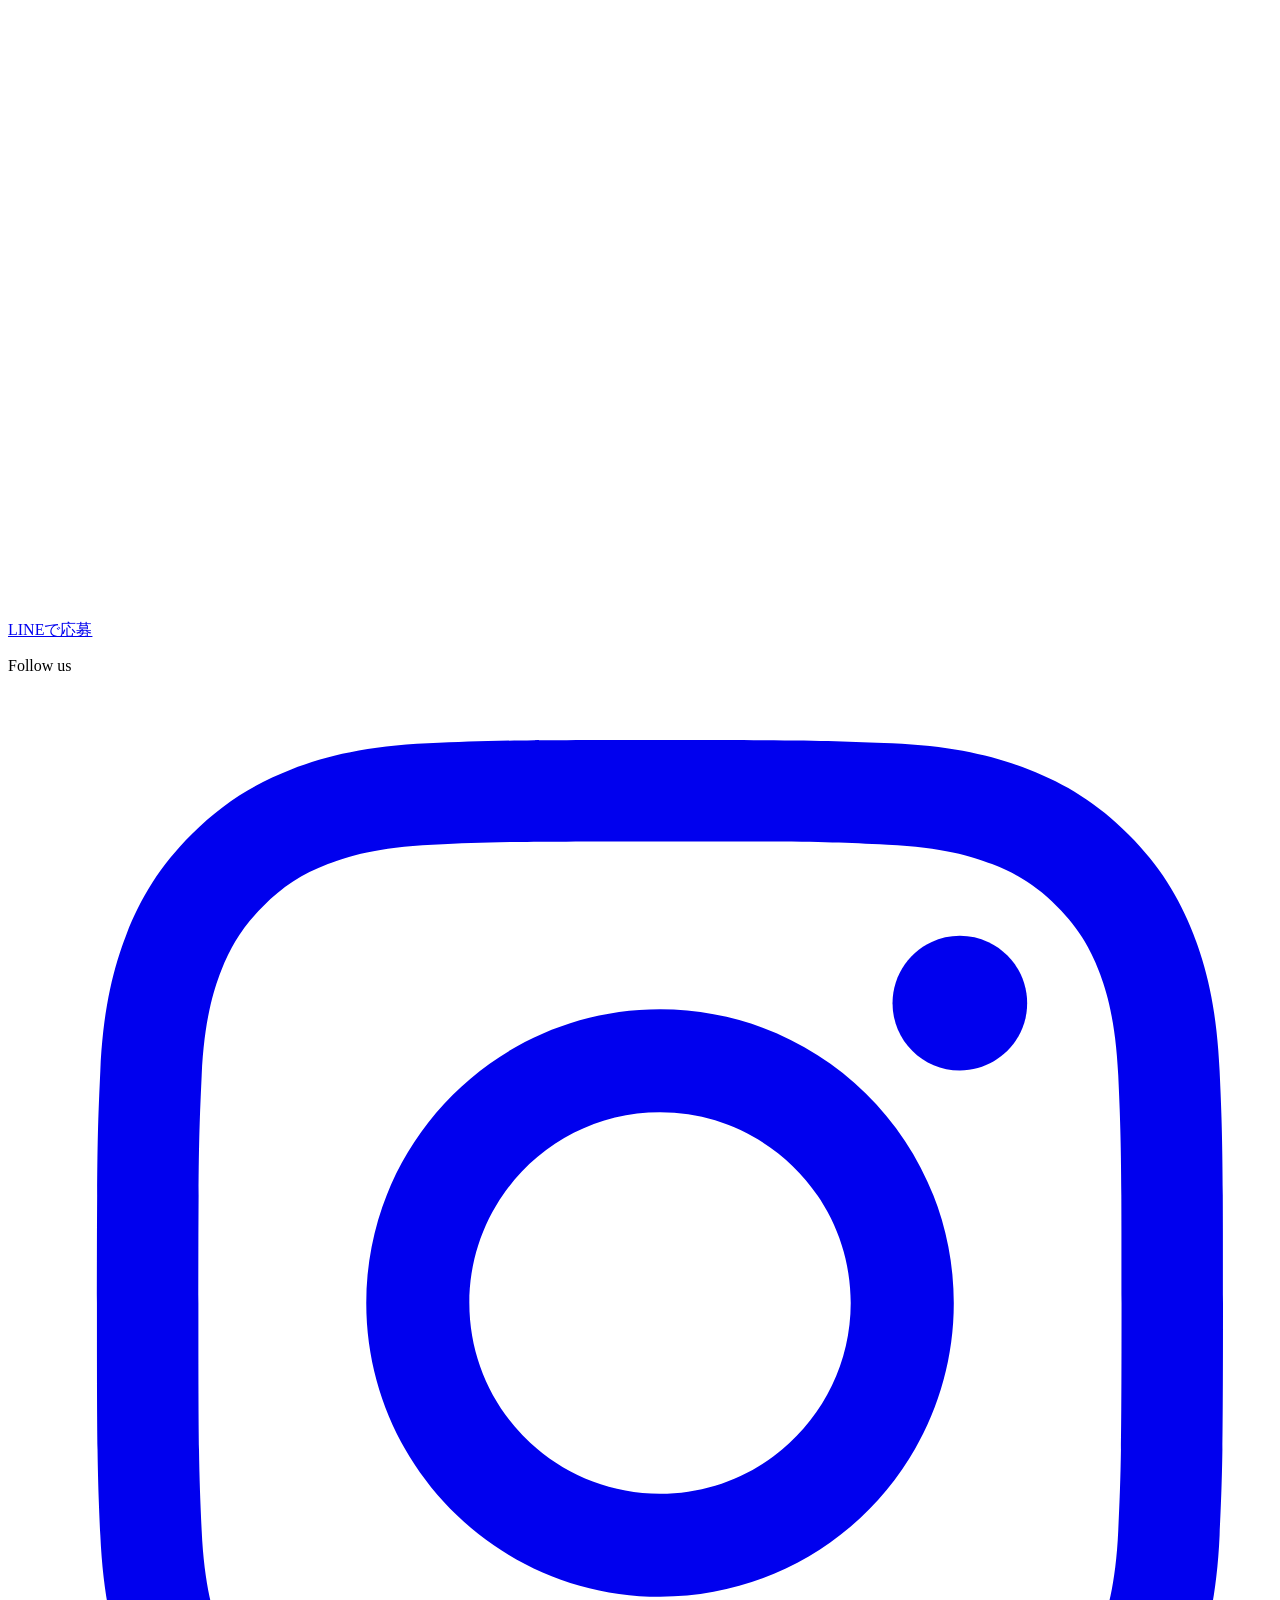
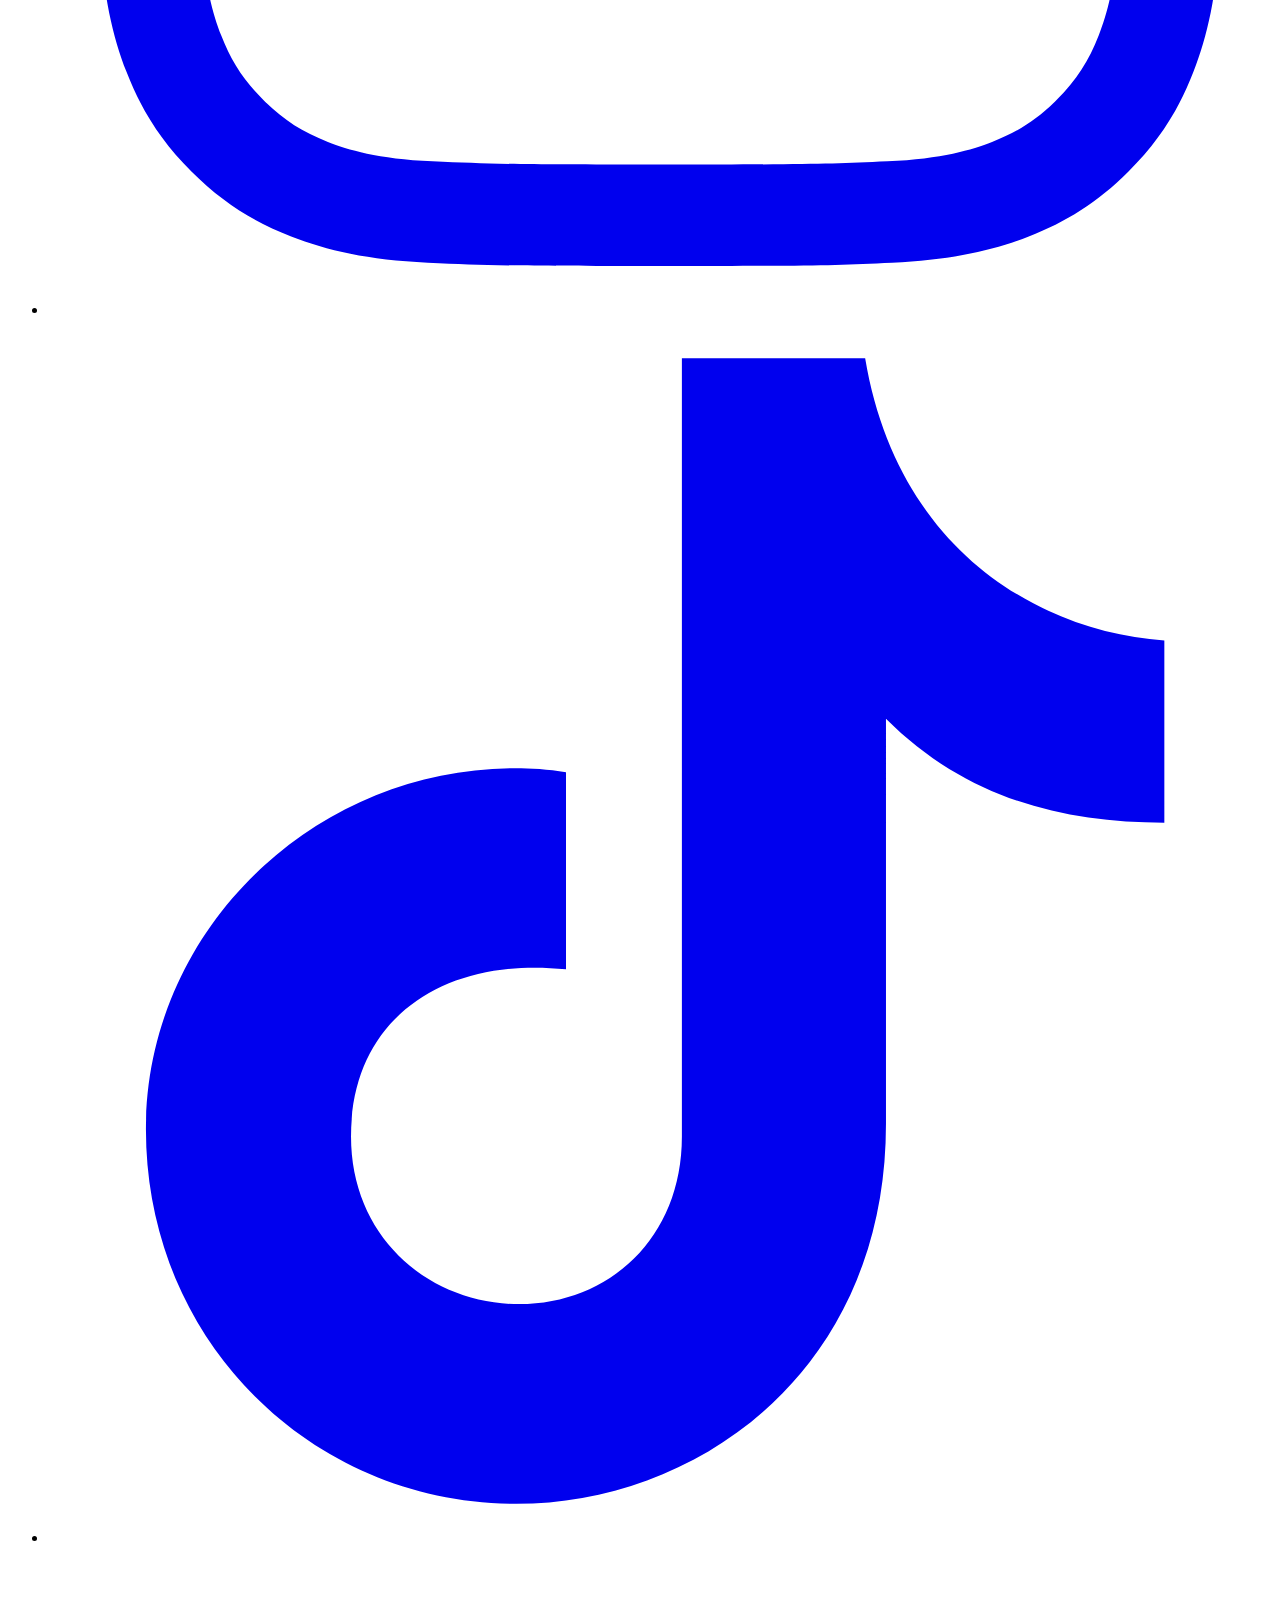
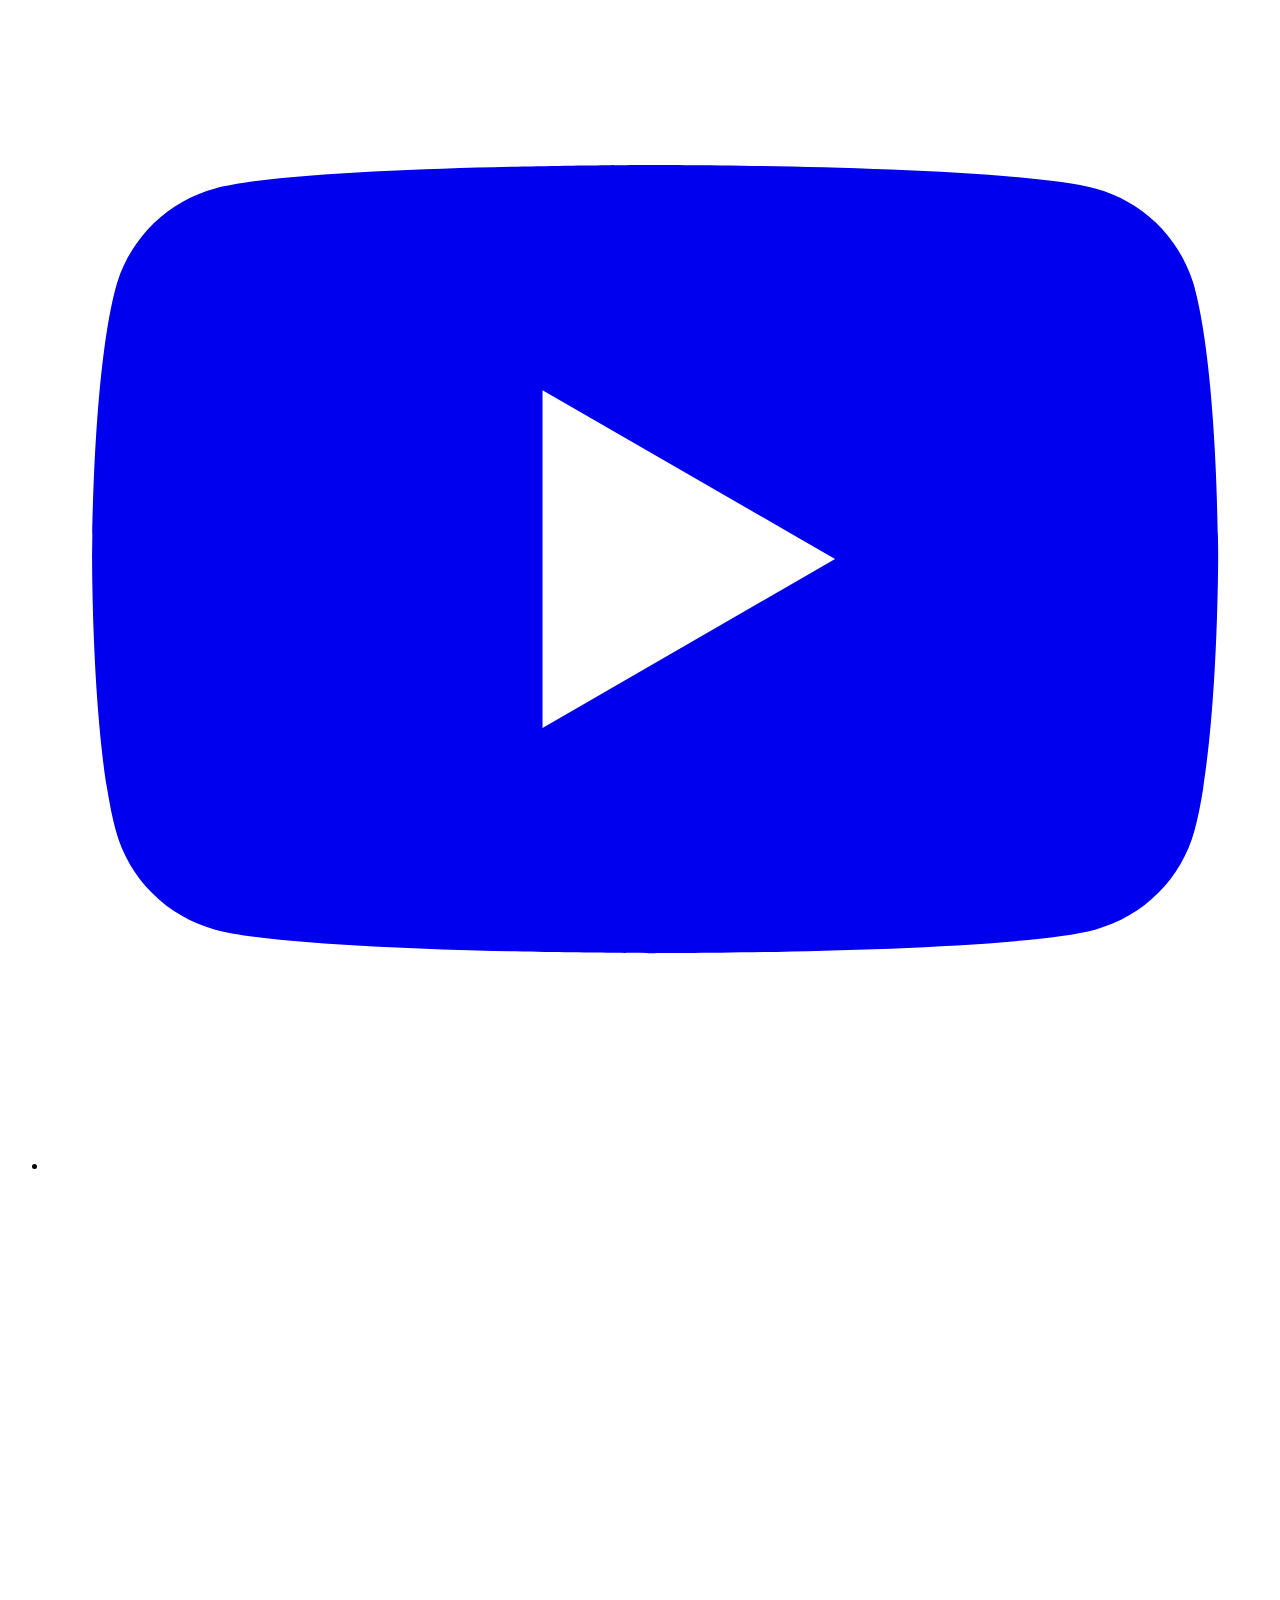
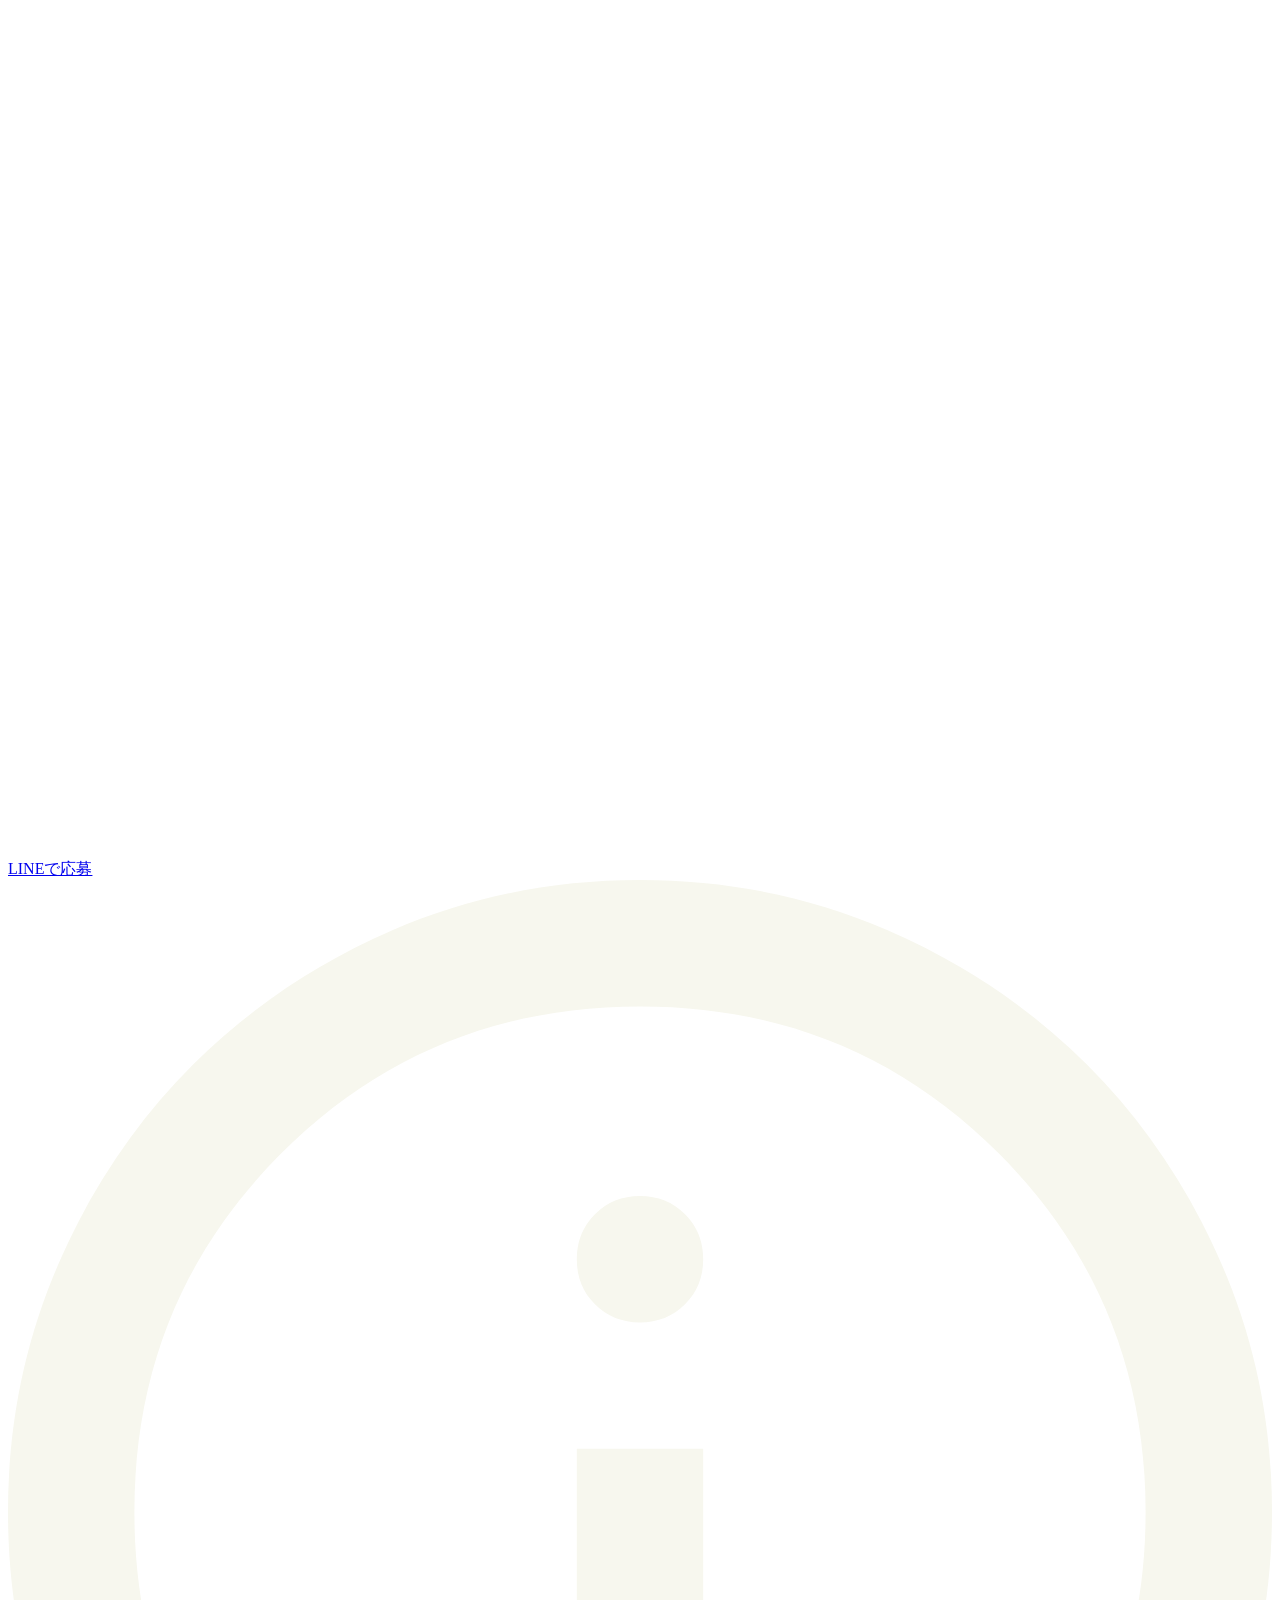
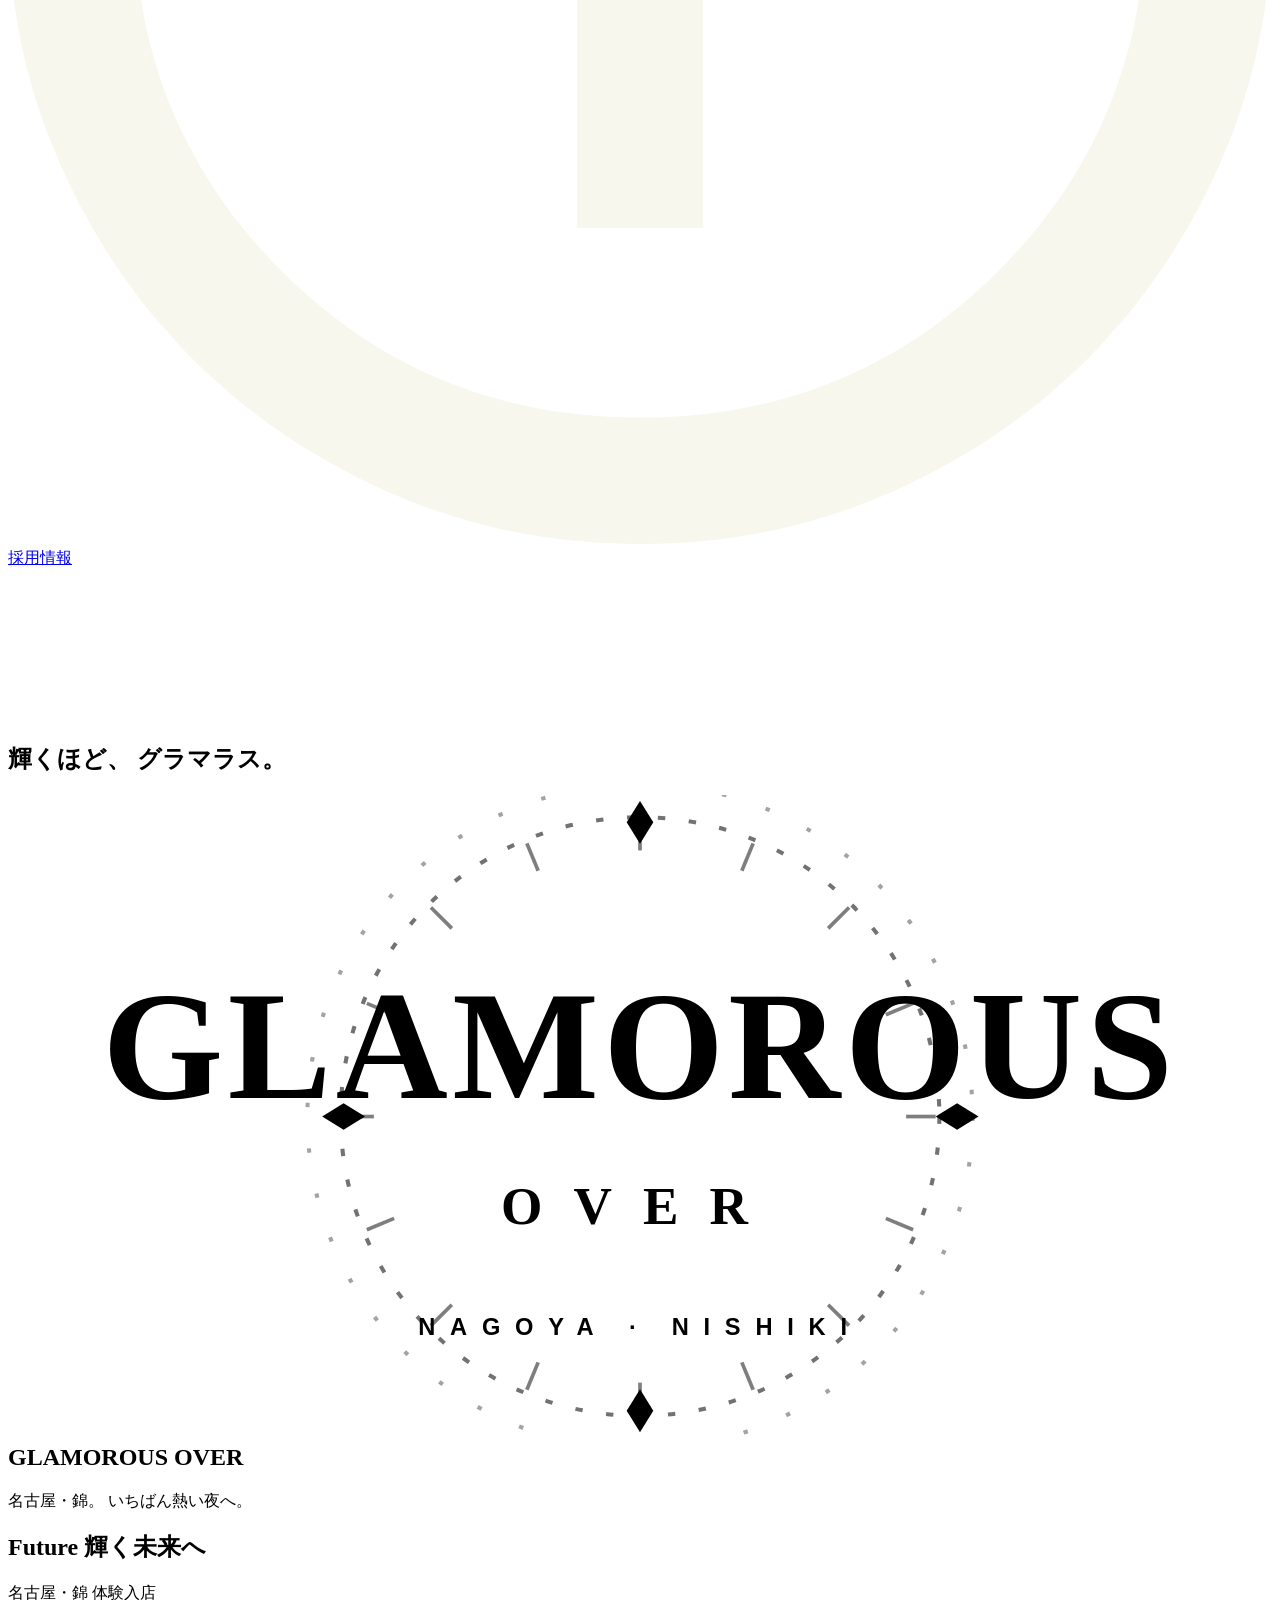
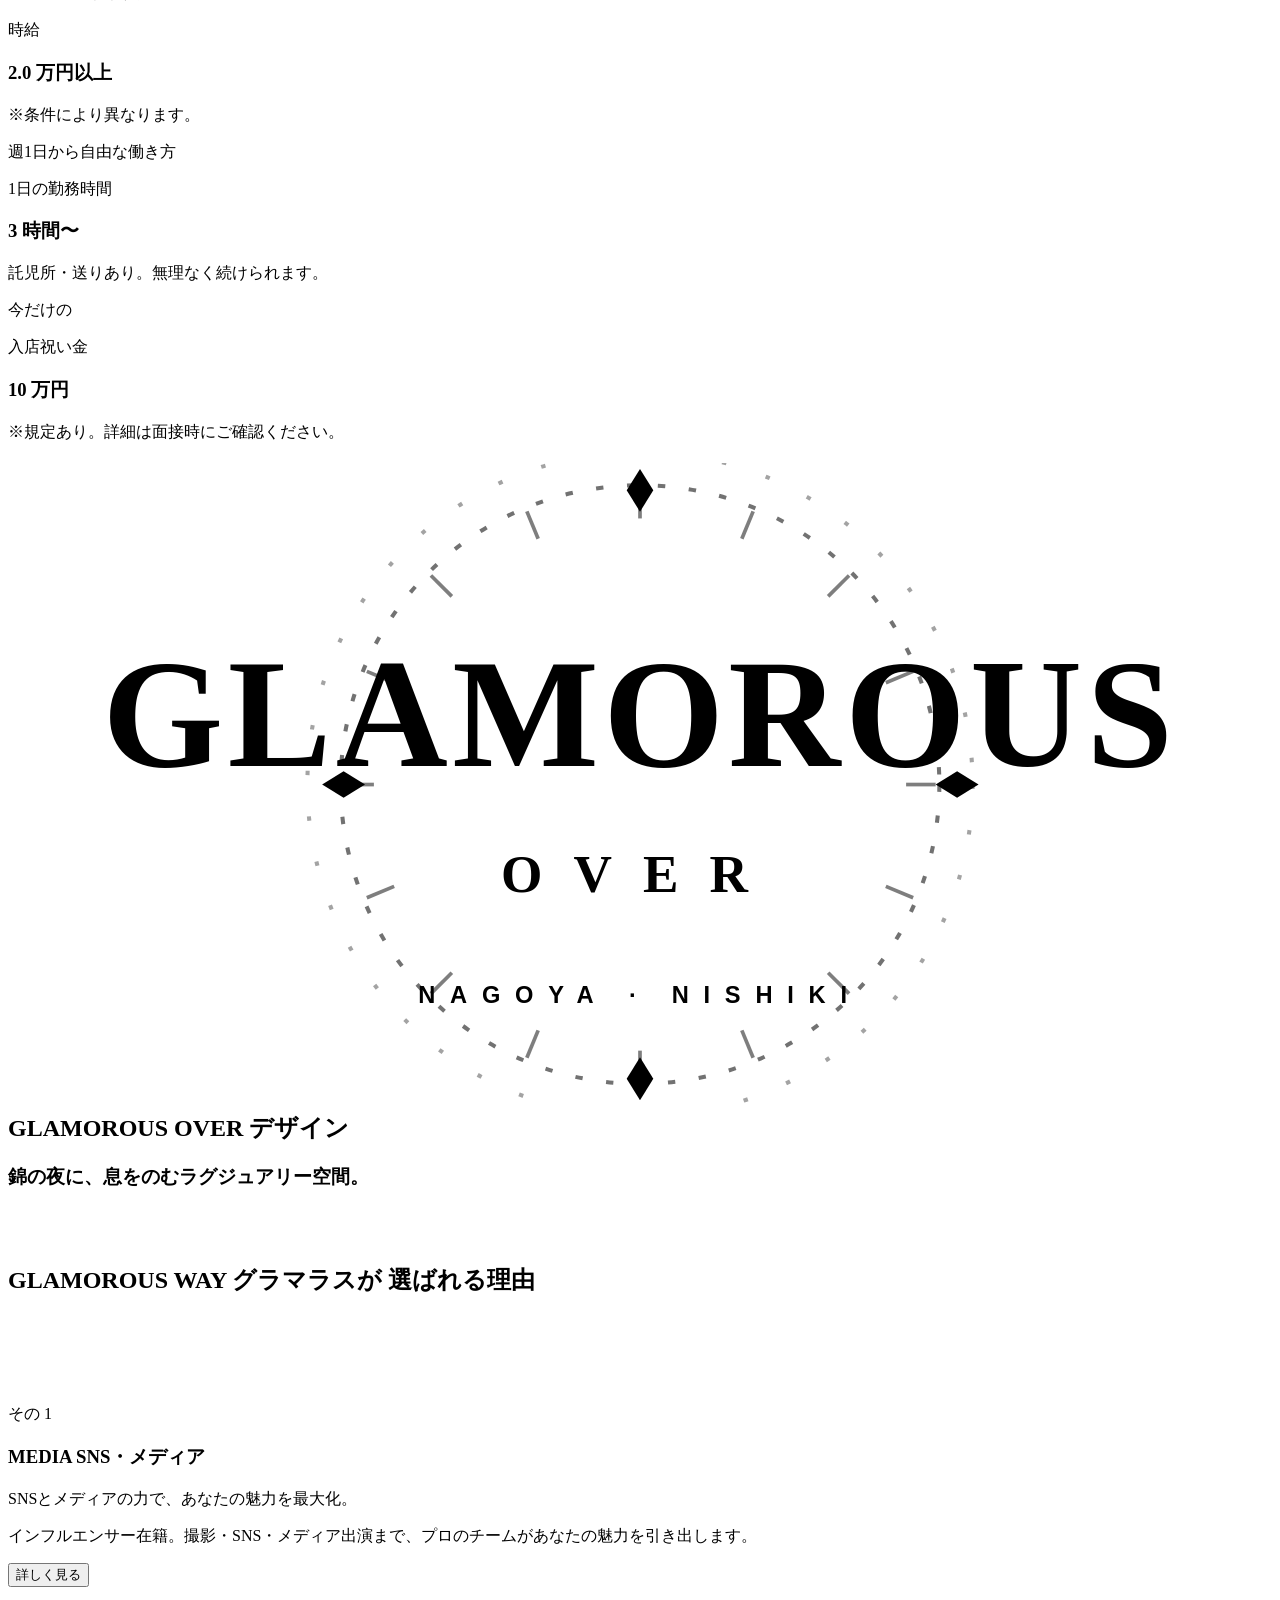
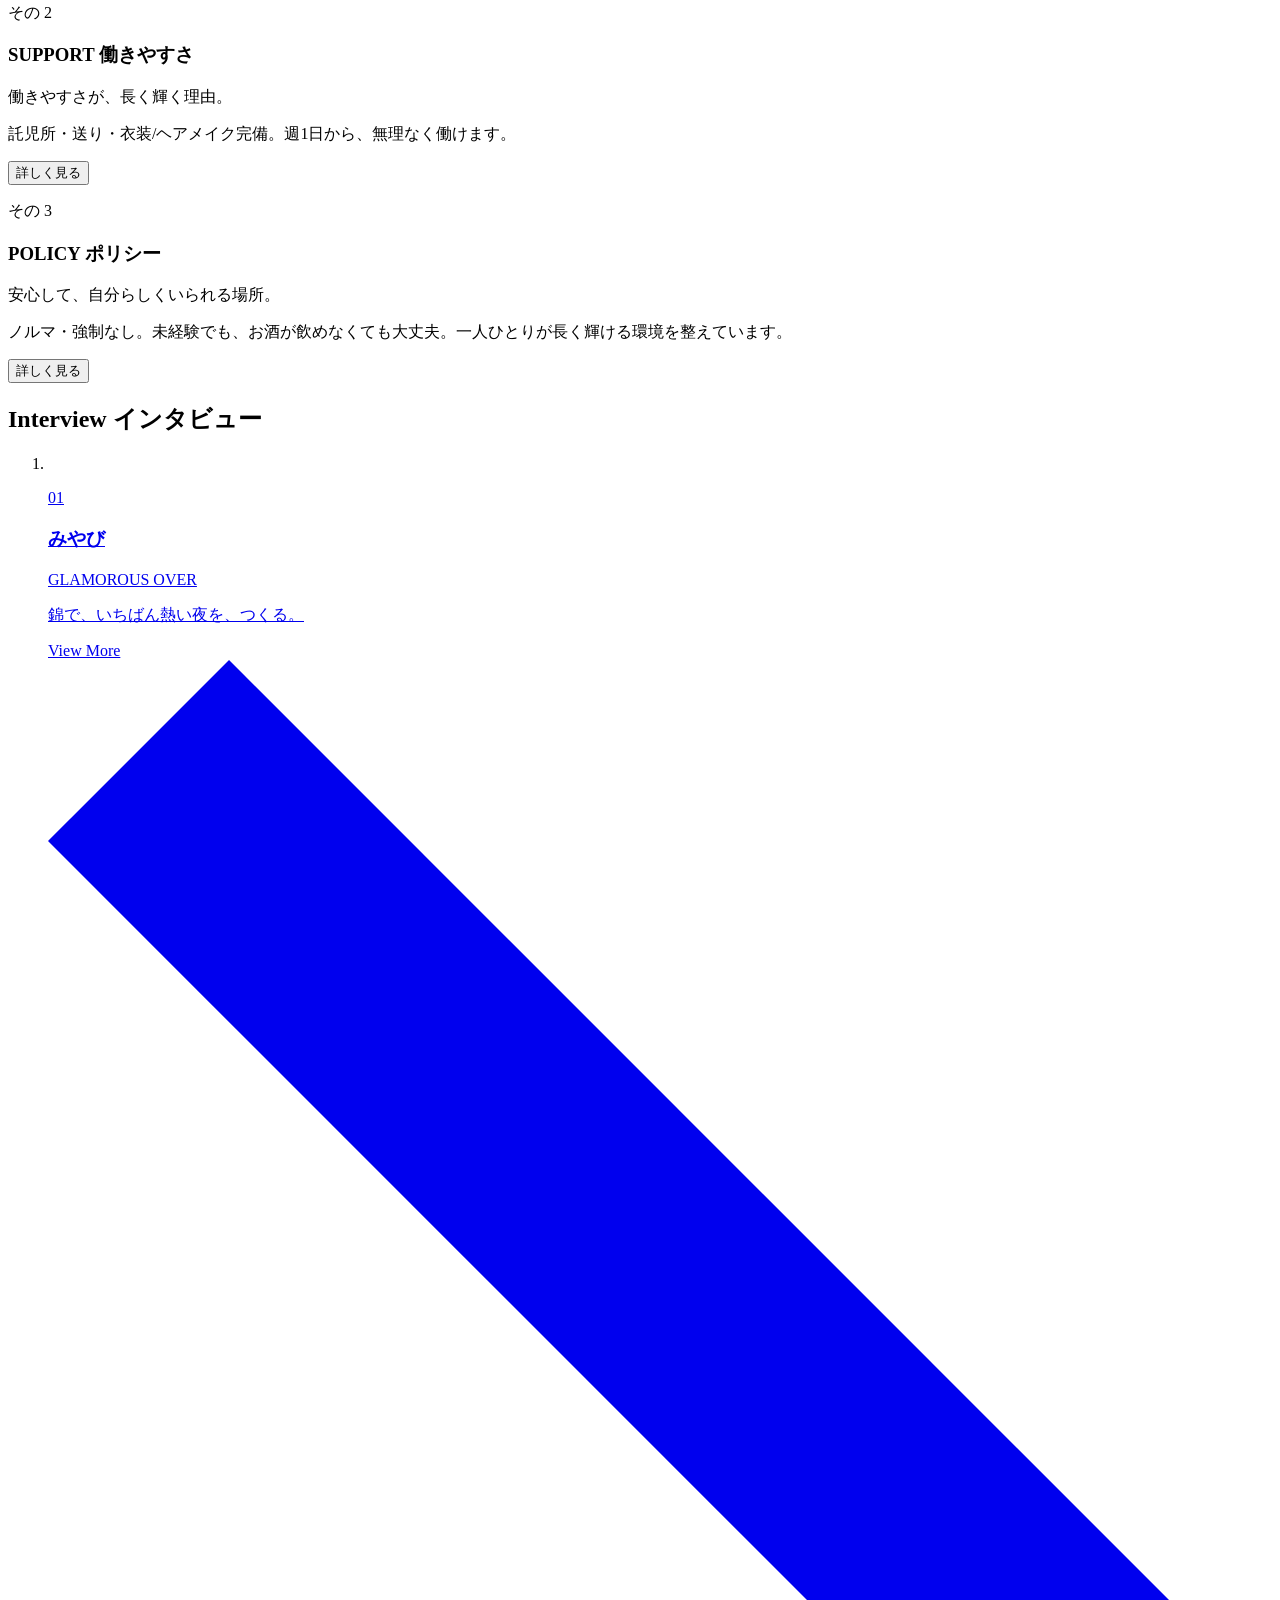
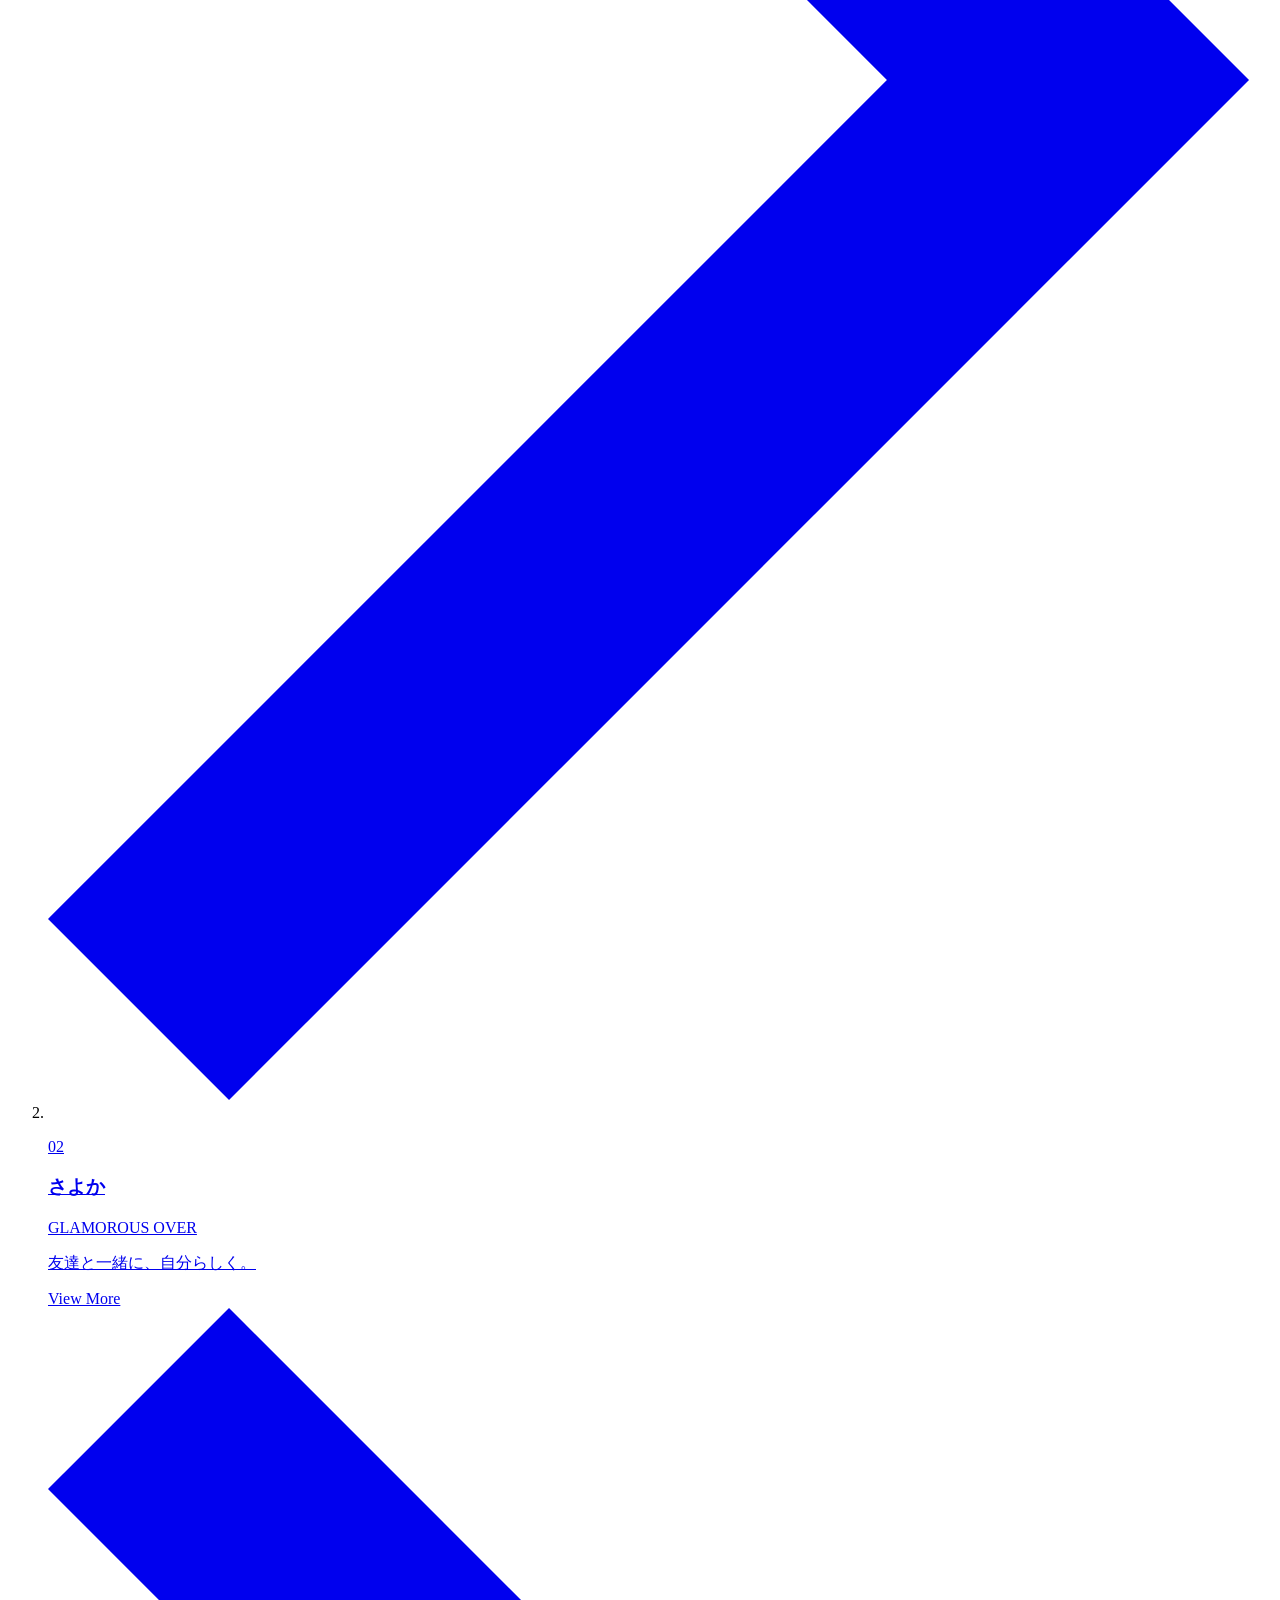
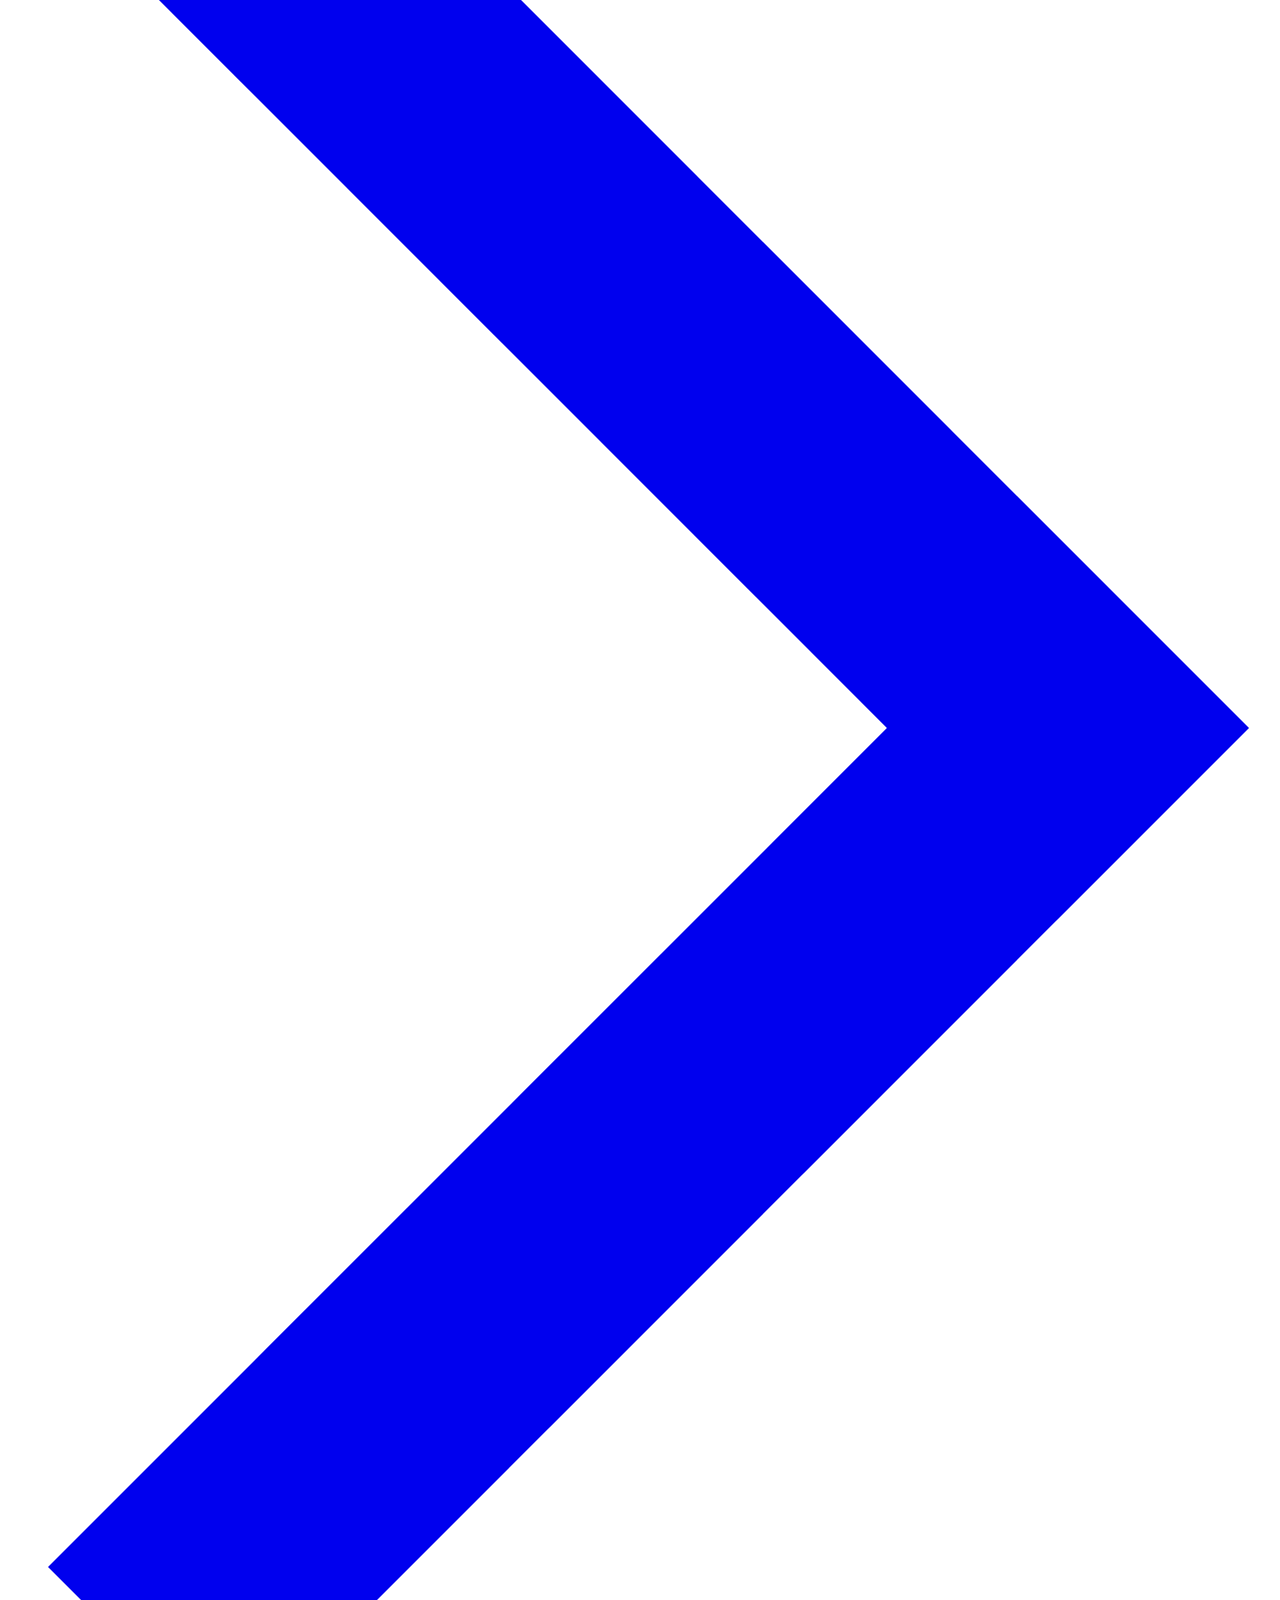
==== commit d09f4e27: "Bring Glamorous closer to Barcelona composition" ====
--- a/ginza/castrecruit/index.html
+++ b/ginza/castrecruit/index.html
@@ -43,12 +43,27 @@
 
     <svg xmlns="http://www.w3.org/2000/svg" style="display:none" aria-hidden="true">
 
-  <symbol id="SvgLogo" viewBox="0 0 800 174" xmlns="http://www.w3.org/2000/svg"><text x="400" y="88" text-anchor="middle" fill="currentColor" font-family="baskerville-display-pt, Times New Roman, Georgia, serif" font-size="112" letter-spacing="3">GLAMOROUS</text><text x="400" y="150" text-anchor="middle" fill="currentColor" font-family="baskerville-display-pt, Times New Roman, Georgia, serif" font-size="40" letter-spacing="16">OVER</text></symbol>
+  <symbol id="SvgLogo" viewBox="0 0 800 90" xmlns="http://www.w3.org/2000/svg"><text x="400" y="61" text-anchor="middle" fill="currentColor" font-family="baskerville-display-pt, Times New Roman, Georgia, serif" font-size="54" letter-spacing="5">GLAMOROUS OVER</text></symbol>
 
   <symbol id="SvgLogo2" viewBox="0 0 800 174" xmlns="http://www.w3.org/2000/svg"><text x="400" y="88" text-anchor="middle" fill="currentColor" font-family="baskerville-display-pt, Times New Roman, Georgia, serif" font-size="112" letter-spacing="3">GLAMOROUS</text><text x="400" y="150" text-anchor="middle" fill="currentColor" font-family="baskerville-display-pt, Times New Roman, Georgia, serif" font-size="40" letter-spacing="16">OVER</text></symbol>
   <symbol id="SvgLogo3" viewBox="0 0 800 174" xmlns="http://www.w3.org/2000/svg"><text x="400" y="88" text-anchor="middle" fill="currentColor" font-family="baskerville-display-pt, Times New Roman, Georgia, serif" font-size="112" letter-spacing="3">GLAMOROUS</text><text x="400" y="150" text-anchor="middle" fill="currentColor" font-family="baskerville-display-pt, Times New Roman, Georgia, serif" font-size="40" letter-spacing="16">OVER</text></symbol>
 
-  <symbol id="SvgLogoMoegi" viewBox="0 0 800 174" xmlns="http://www.w3.org/2000/svg"><text x="400" y="88" text-anchor="middle" fill="currentColor" font-family="baskerville-display-pt, Times New Roman, Georgia, serif" font-size="112" letter-spacing="3">GLAMOROUS</text><text x="400" y="150" text-anchor="middle" fill="currentColor" font-family="baskerville-display-pt, Times New Roman, Georgia, serif" font-size="40" letter-spacing="16">OVER</text></symbol>
+  <symbol id="SvgLogoMoegi" viewBox="0 0 171 87" fill="none">
+    <g opacity=".55" stroke="currentColor" stroke-width=".55" fill="none">
+      <circle cx="85.5" cy="43.5" r="40.5" stroke-dasharray="1 3.2"/>
+      <circle cx="85.5" cy="43.5" r="45" stroke-dasharray=".6 5.6" opacity=".65"/>
+    </g>
+    <g opacity=".5" stroke="currentColor" stroke-width=".5"><line x1="85.5" y1="3.5" x2="85.5" y2="7.5" transform="rotate(0.0 85.5 43.5)"/><line x1="85.5" y1="3.5" x2="85.5" y2="7.5" transform="rotate(22.5 85.5 43.5)"/><line x1="85.5" y1="3.5" x2="85.5" y2="7.5" transform="rotate(45.0 85.5 43.5)"/><line x1="85.5" y1="3.5" x2="85.5" y2="7.5" transform="rotate(67.5 85.5 43.5)"/><line x1="85.5" y1="3.5" x2="85.5" y2="7.5" transform="rotate(90.0 85.5 43.5)"/><line x1="85.5" y1="3.5" x2="85.5" y2="7.5" transform="rotate(112.5 85.5 43.5)"/><line x1="85.5" y1="3.5" x2="85.5" y2="7.5" transform="rotate(135.0 85.5 43.5)"/><line x1="85.5" y1="3.5" x2="85.5" y2="7.5" transform="rotate(157.5 85.5 43.5)"/><line x1="85.5" y1="3.5" x2="85.5" y2="7.5" transform="rotate(180.0 85.5 43.5)"/><line x1="85.5" y1="3.5" x2="85.5" y2="7.5" transform="rotate(202.5 85.5 43.5)"/><line x1="85.5" y1="3.5" x2="85.5" y2="7.5" transform="rotate(225.0 85.5 43.5)"/><line x1="85.5" y1="3.5" x2="85.5" y2="7.5" transform="rotate(247.5 85.5 43.5)"/><line x1="85.5" y1="3.5" x2="85.5" y2="7.5" transform="rotate(270.0 85.5 43.5)"/><line x1="85.5" y1="3.5" x2="85.5" y2="7.5" transform="rotate(292.5 85.5 43.5)"/><line x1="85.5" y1="3.5" x2="85.5" y2="7.5" transform="rotate(315.0 85.5 43.5)"/><line x1="85.5" y1="3.5" x2="85.5" y2="7.5" transform="rotate(337.5 85.5 43.5)"/></g>
+    <g fill="currentColor">
+      <path d="M85.5 0.8l1.8 2.9-1.8 2.9-1.8-2.9z"/>
+      <path d="M85.5 80.4l1.8 2.9-1.8 2.9-1.8-2.9z"/>
+      <path d="M42.5 43.5l2.9-1.8 2.9 1.8-2.9 1.8z"/>
+      <path d="M125.5 43.5l2.9-1.8 2.9 1.8-2.9 1.8z"/>
+    </g>
+    <text x="85.5" y="41" text-anchor="middle" fill="currentColor" font-family="baskerville-display-pt, 'Times New Roman', Georgia, serif" font-size="21" font-weight="600" letter-spacing=".6">GLAMOROUS</text>
+    <text x="85.5" y="58" text-anchor="middle" fill="currentColor" font-family="baskerville-display-pt, 'Times New Roman', Georgia, serif" font-size="7.2" letter-spacing="4.2">OVER</text>
+    <text x="85.5" y="73" text-anchor="middle" fill="currentColor" font-family="'Zen Kaku Gothic New', sans-serif" font-size="3.2" letter-spacing="2">NAGOYA · NISHIKI</text>
+  </symbol>
   <symbol id="SvgInstagram" viewBox="0 0 30 30" fill="none">
     <path d="M14.9992 3.68653C18.6841 3.68653 19.1201 3.70077 20.5755 3.76705C21.9209 3.8284 22.6516 4.05299 23.138 4.24197C23.7822 4.4923 24.2418 4.79138 24.7249 5.27397C25.208 5.7571 25.5071 6.21668 25.7569 6.86086C25.9459 7.34728 26.1705 8.07801 26.2318 9.42334C26.2981 10.8782 26.3123 11.3148 26.3123 14.9996C26.3123 18.6845 26.2981 19.1205 26.2318 20.576C26.1705 21.9213 25.9459 22.652 25.7569 23.1384C25.5066 23.7826 25.2075 24.2422 24.7249 24.7253C24.2418 25.2085 23.7822 25.5075 23.138 25.7573C22.6516 25.9463 21.9209 26.1709 20.5755 26.2322C19.1206 26.2985 18.6841 26.3128 14.9992 26.3128C11.3144 26.3128 10.8778 26.2985 9.42291 26.2322C8.07758 26.1709 7.34685 25.9463 6.86043 25.7573C6.21625 25.507 5.75668 25.2079 5.27354 24.7253C4.79041 24.2422 4.49132 23.7826 4.24154 23.1384C4.05256 22.652 3.82797 21.9213 3.76662 20.576C3.70034 19.1211 3.6861 18.6845 3.6861 14.9996C3.6861 11.3148 3.70034 10.8788 3.76662 9.42334C3.82797 8.07801 4.05256 7.34728 4.24154 6.86086C4.49187 6.21668 4.79095 5.7571 5.27354 5.27397C5.75613 4.79084 6.21625 4.49175 6.86043 4.24197C7.34685 4.05299 8.07758 3.8284 9.42291 3.76705C10.8778 3.70077 11.3144 3.68653 14.9992 3.68653ZM14.9992 1.2002C11.2514 1.2002 10.7814 1.21608 9.30952 1.28346C7.84094 1.35028 6.83743 1.58364 5.9599 1.9249C5.05224 2.27766 4.28262 2.74929 3.51574 3.51672C2.74832 4.28415 2.27668 5.05322 1.92392 5.96088C1.58266 6.8384 1.34931 7.84192 1.28248 9.3105C1.2151 10.7824 1.19922 11.2523 1.19922 15.0002C1.19922 18.748 1.2151 19.218 1.28248 20.6899C1.34931 22.1585 1.58266 23.162 1.92392 24.0395C2.27668 24.9472 2.74832 25.7168 3.51574 26.4837C4.28317 27.2511 5.05224 27.7227 5.9599 28.0755C6.83743 28.4168 7.84094 28.6501 9.30952 28.7169C10.7814 28.7843 11.2514 28.8002 14.9992 28.8002C18.7471 28.8002 19.2171 28.7843 20.6889 28.7169C22.1575 28.6501 23.161 28.4168 24.0385 28.0755C24.9462 27.7227 25.7158 27.2511 26.4827 26.4837C27.2501 25.7162 27.7218 24.9472 28.0745 24.0395C28.4158 23.162 28.6491 22.1585 28.716 20.6899C28.7833 19.218 28.7992 18.748 28.7992 15.0002C28.7992 11.2523 28.7833 10.7824 28.716 9.3105C28.6491 7.84192 28.4158 6.8384 28.0745 5.96088C27.7218 5.05322 27.2501 4.2836 26.4827 3.51672C25.7153 2.74929 24.9462 2.27766 24.0385 1.9249C23.161 1.58364 22.1575 1.35028 20.6889 1.28346C19.2171 1.21608 18.7471 1.2002 14.9992 1.2002Z" fill="currentColor"></path>
     <path d="M15.0008 7.80078C11.024 7.80078 7.80078 11.0245 7.80078 15.0008C7.80078 18.977 11.0245 22.2008 15.0008 22.2008C18.977 22.2008 22.2008 18.977 22.2008 15.0008C22.2008 11.0245 18.977 7.80078 15.0008 7.80078ZM15.0008 19.6744C12.4193 19.6744 10.3271 17.5817 10.3271 15.0008C10.3271 12.4199 12.4199 10.3271 15.0008 10.3271C17.5817 10.3271 19.6744 12.4199 19.6744 15.0008C19.6744 17.5817 17.5817 19.6744 15.0008 19.6744Z" fill="currentColor"></path>
@@ -1296,4 +1311,5 @@
     </div>
   
   <script type="module" src="/glamorous-preview-8f3k2/ginza/castrecruit/assets/BaseLayout.astro_astro_type_script_index_0_lang.B7sbnMRP.js"></script>
+  <script defer src="/glamorous-preview-8f3k2/ginza/castrecruit/assets/hero-clear.js"></script>
 </body></html>
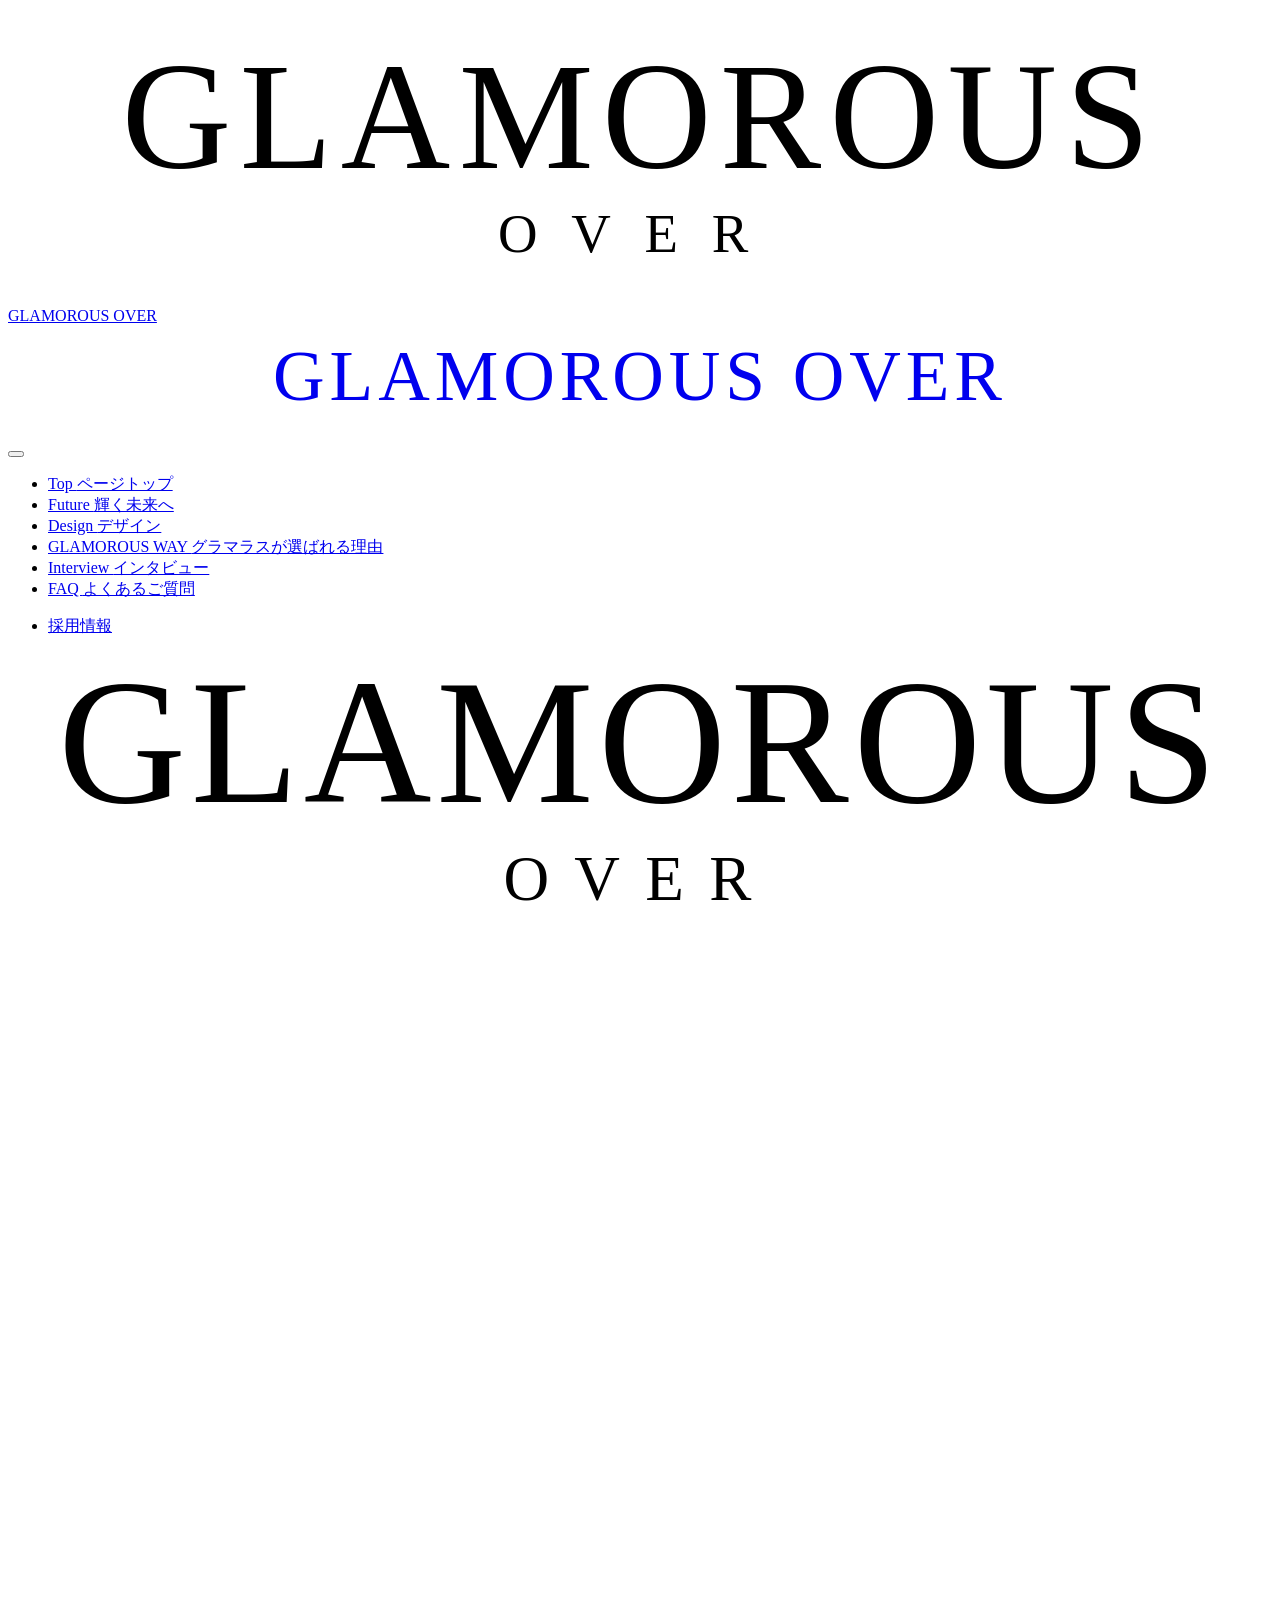
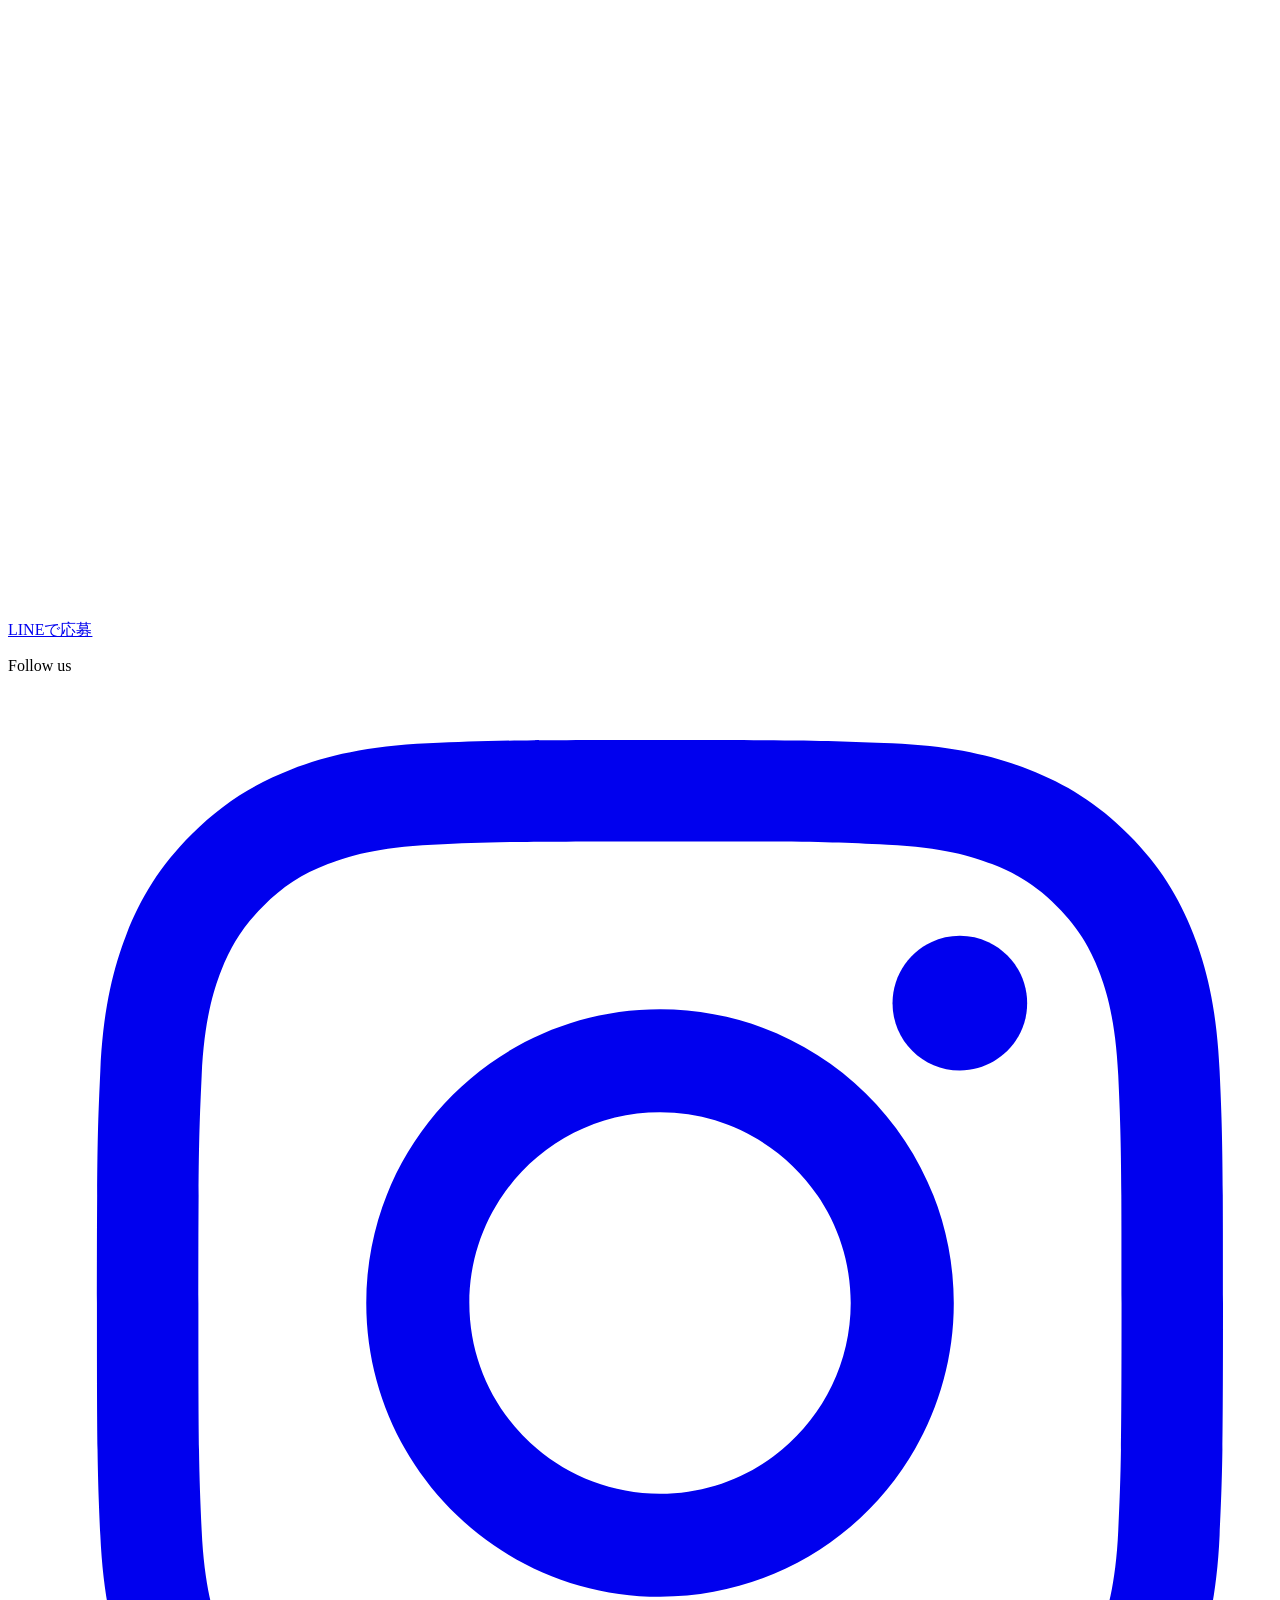
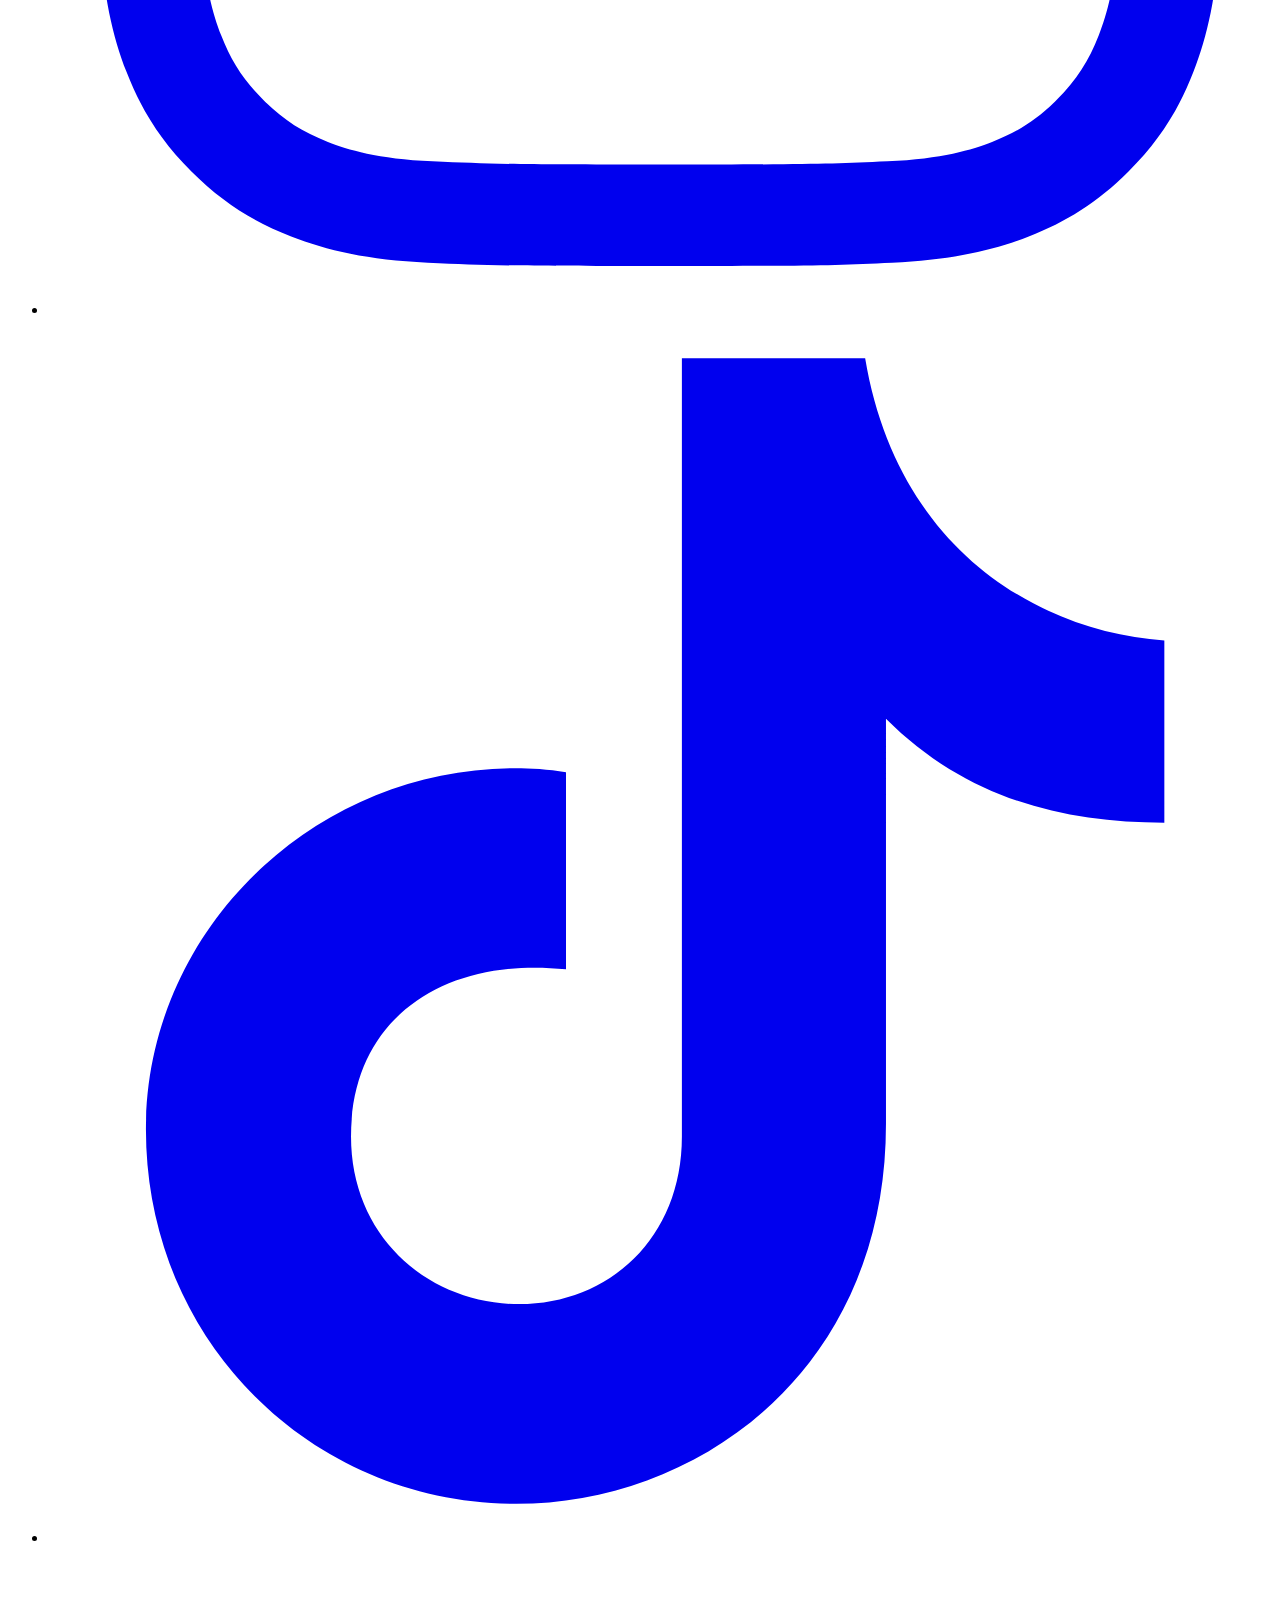
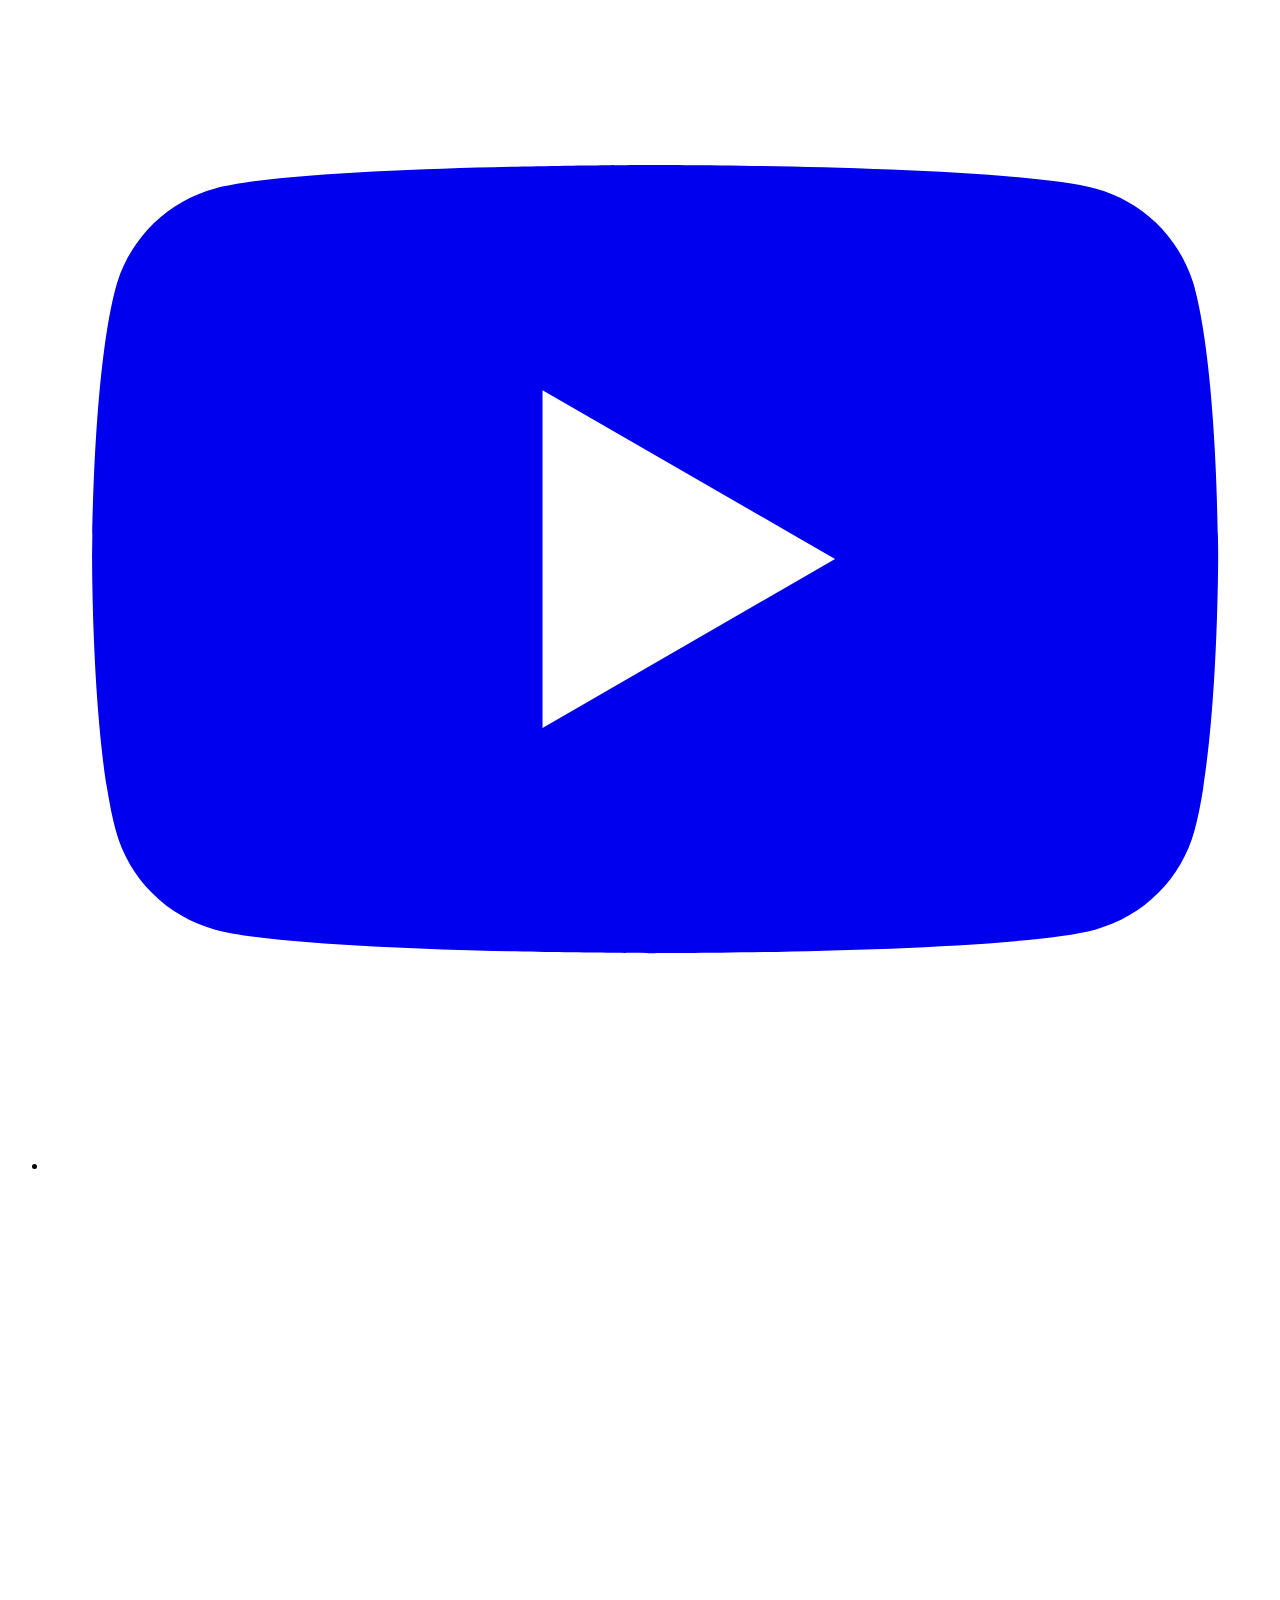
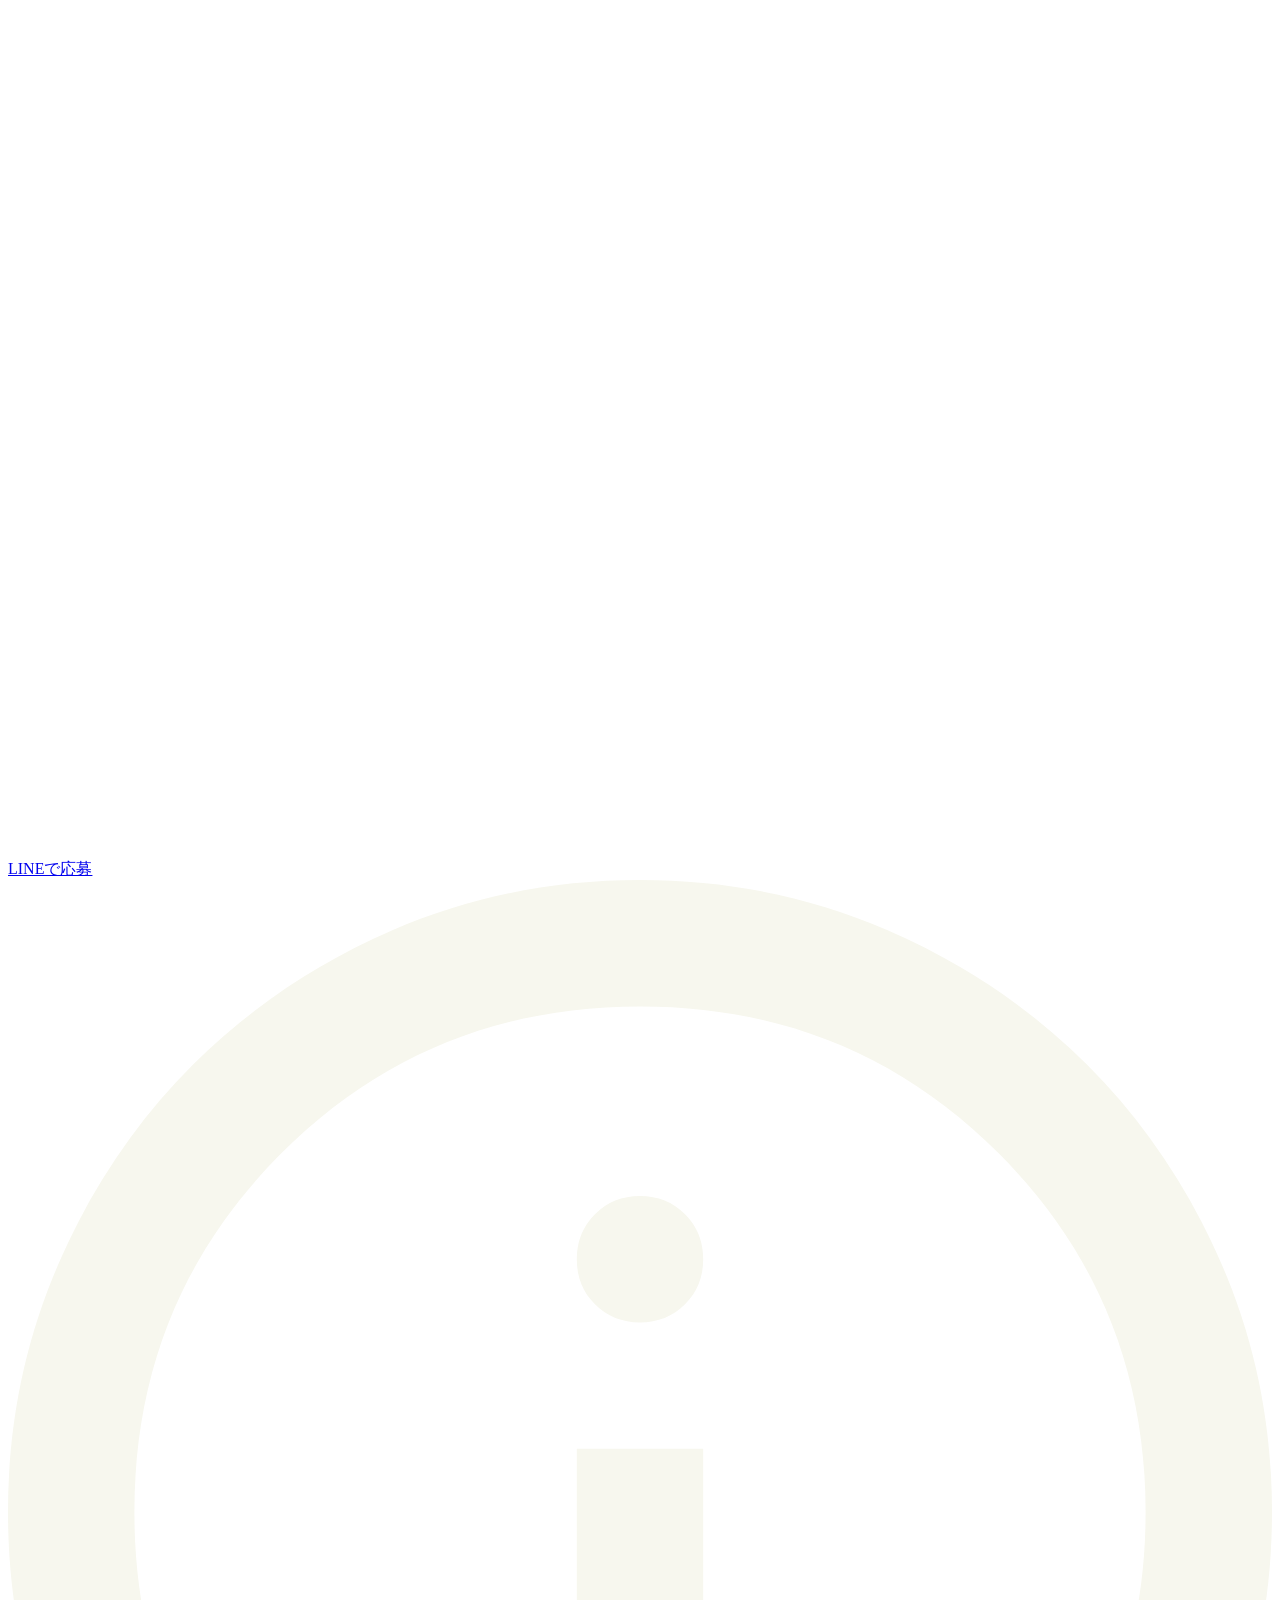
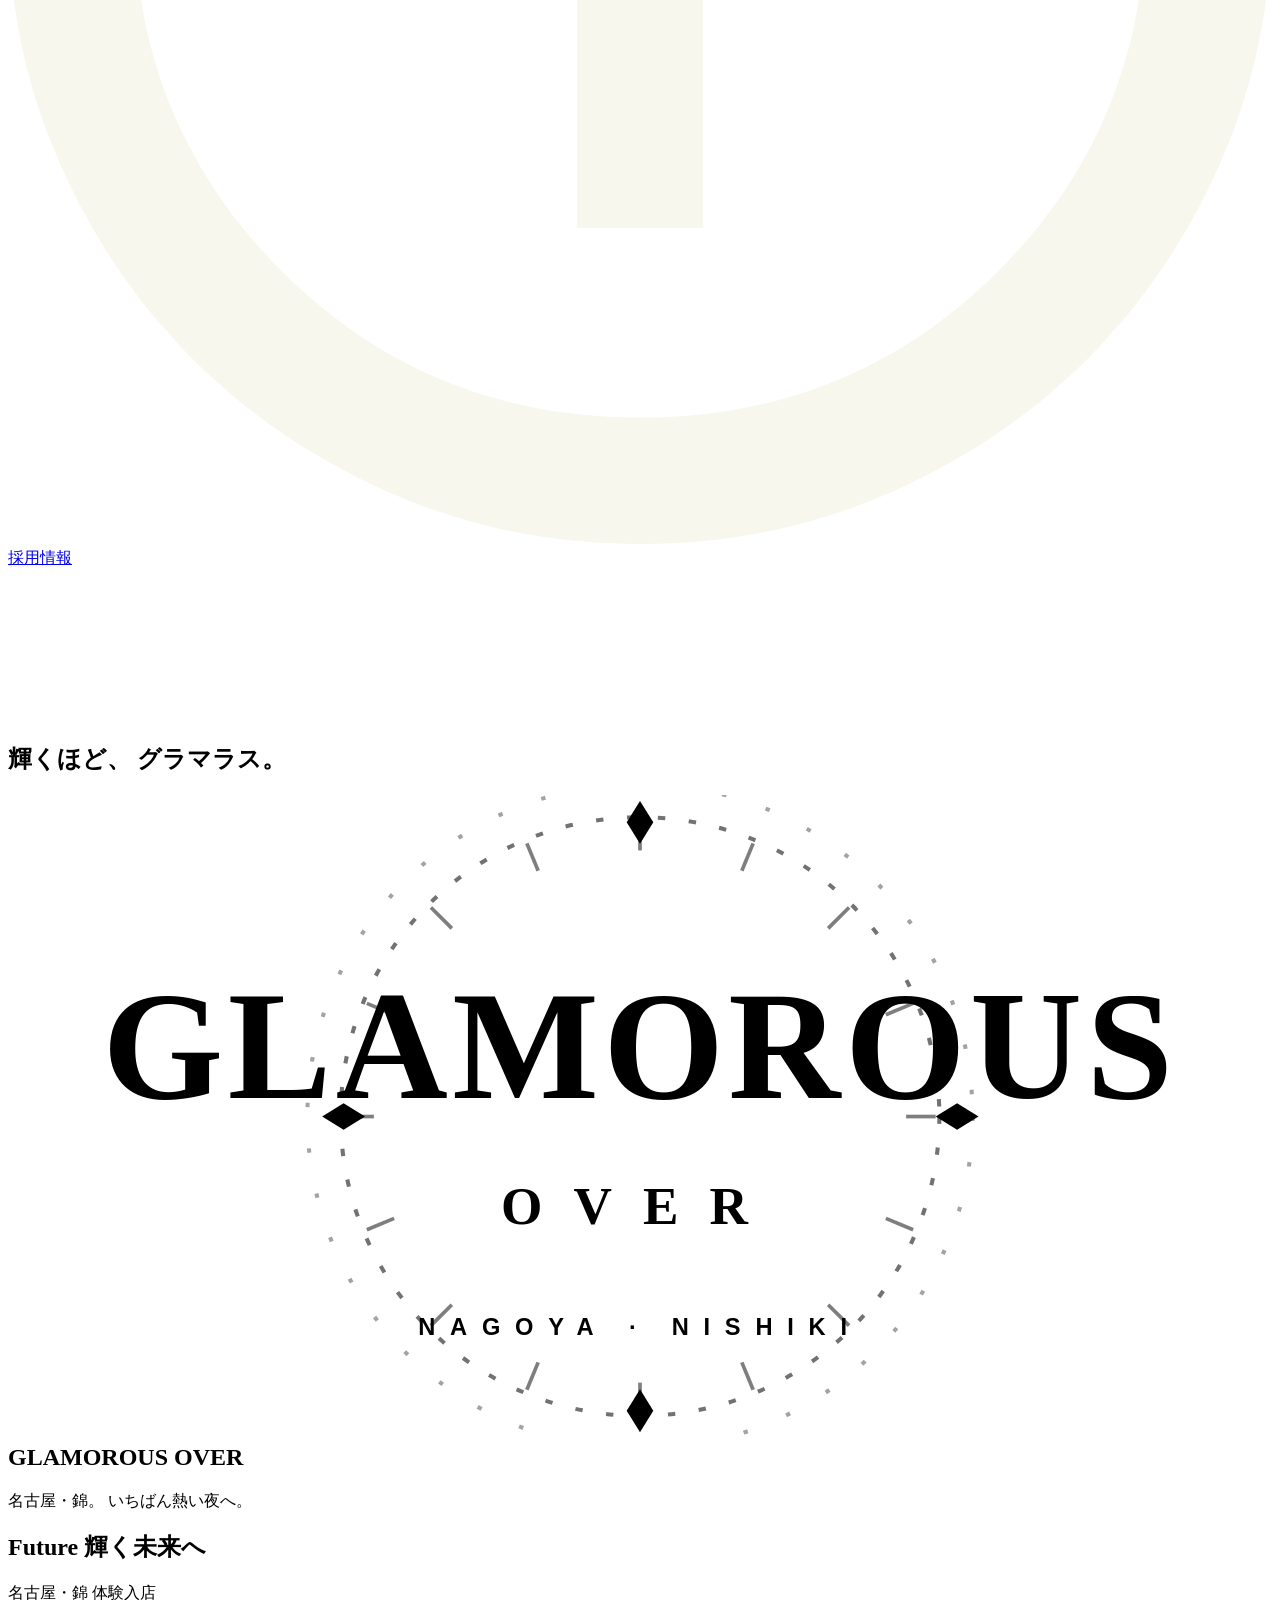
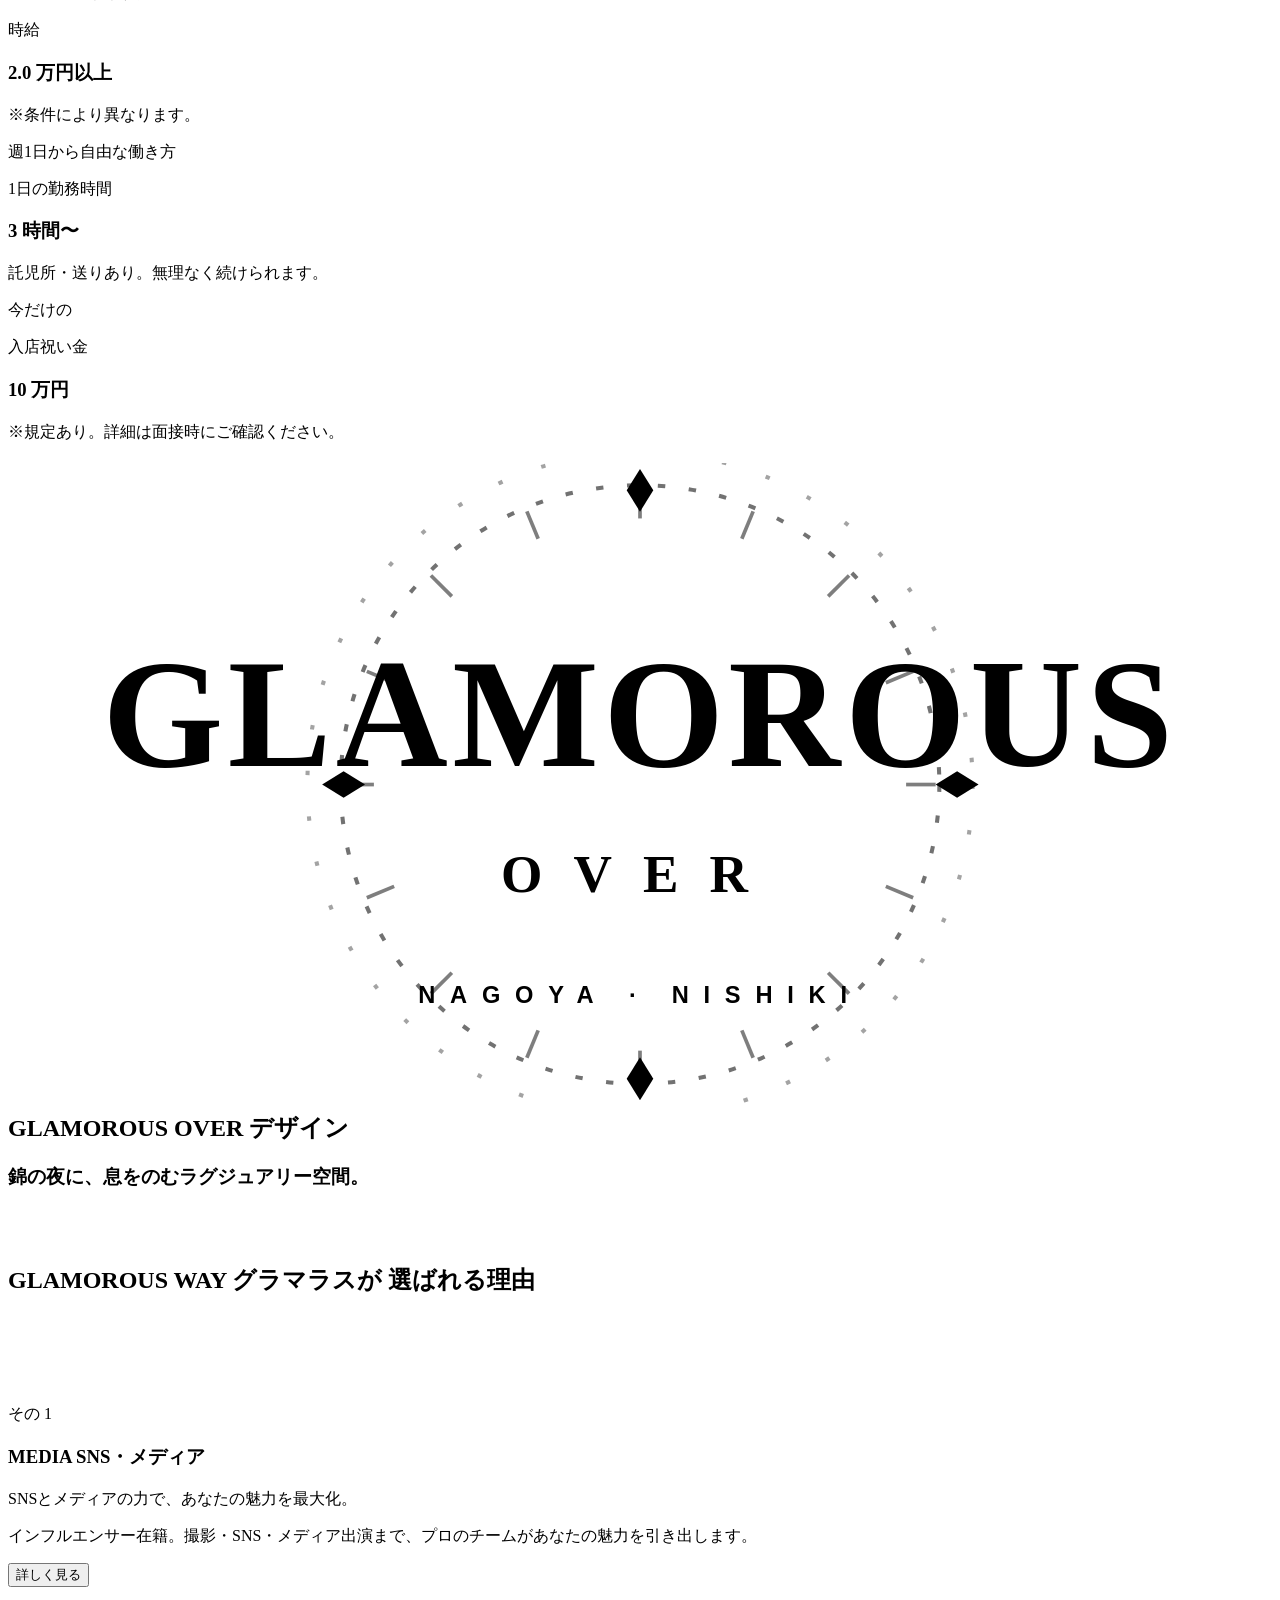
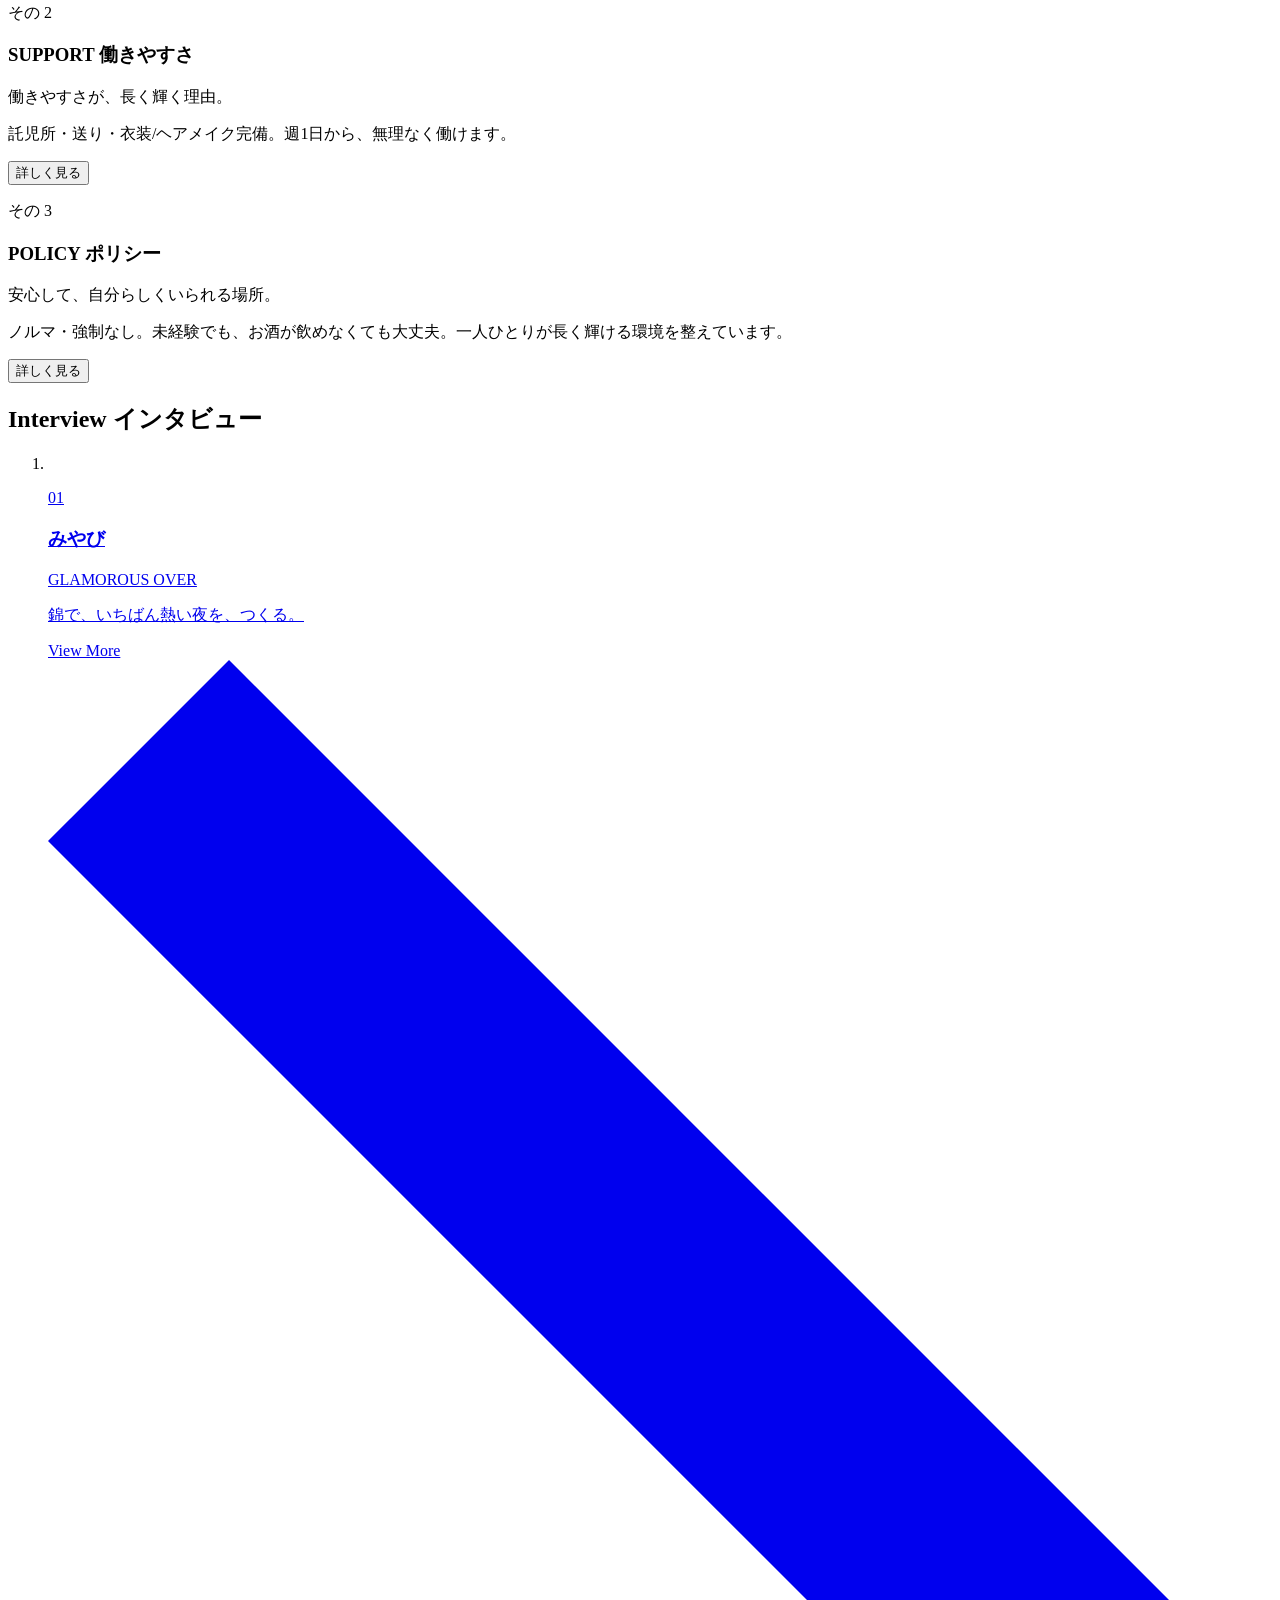
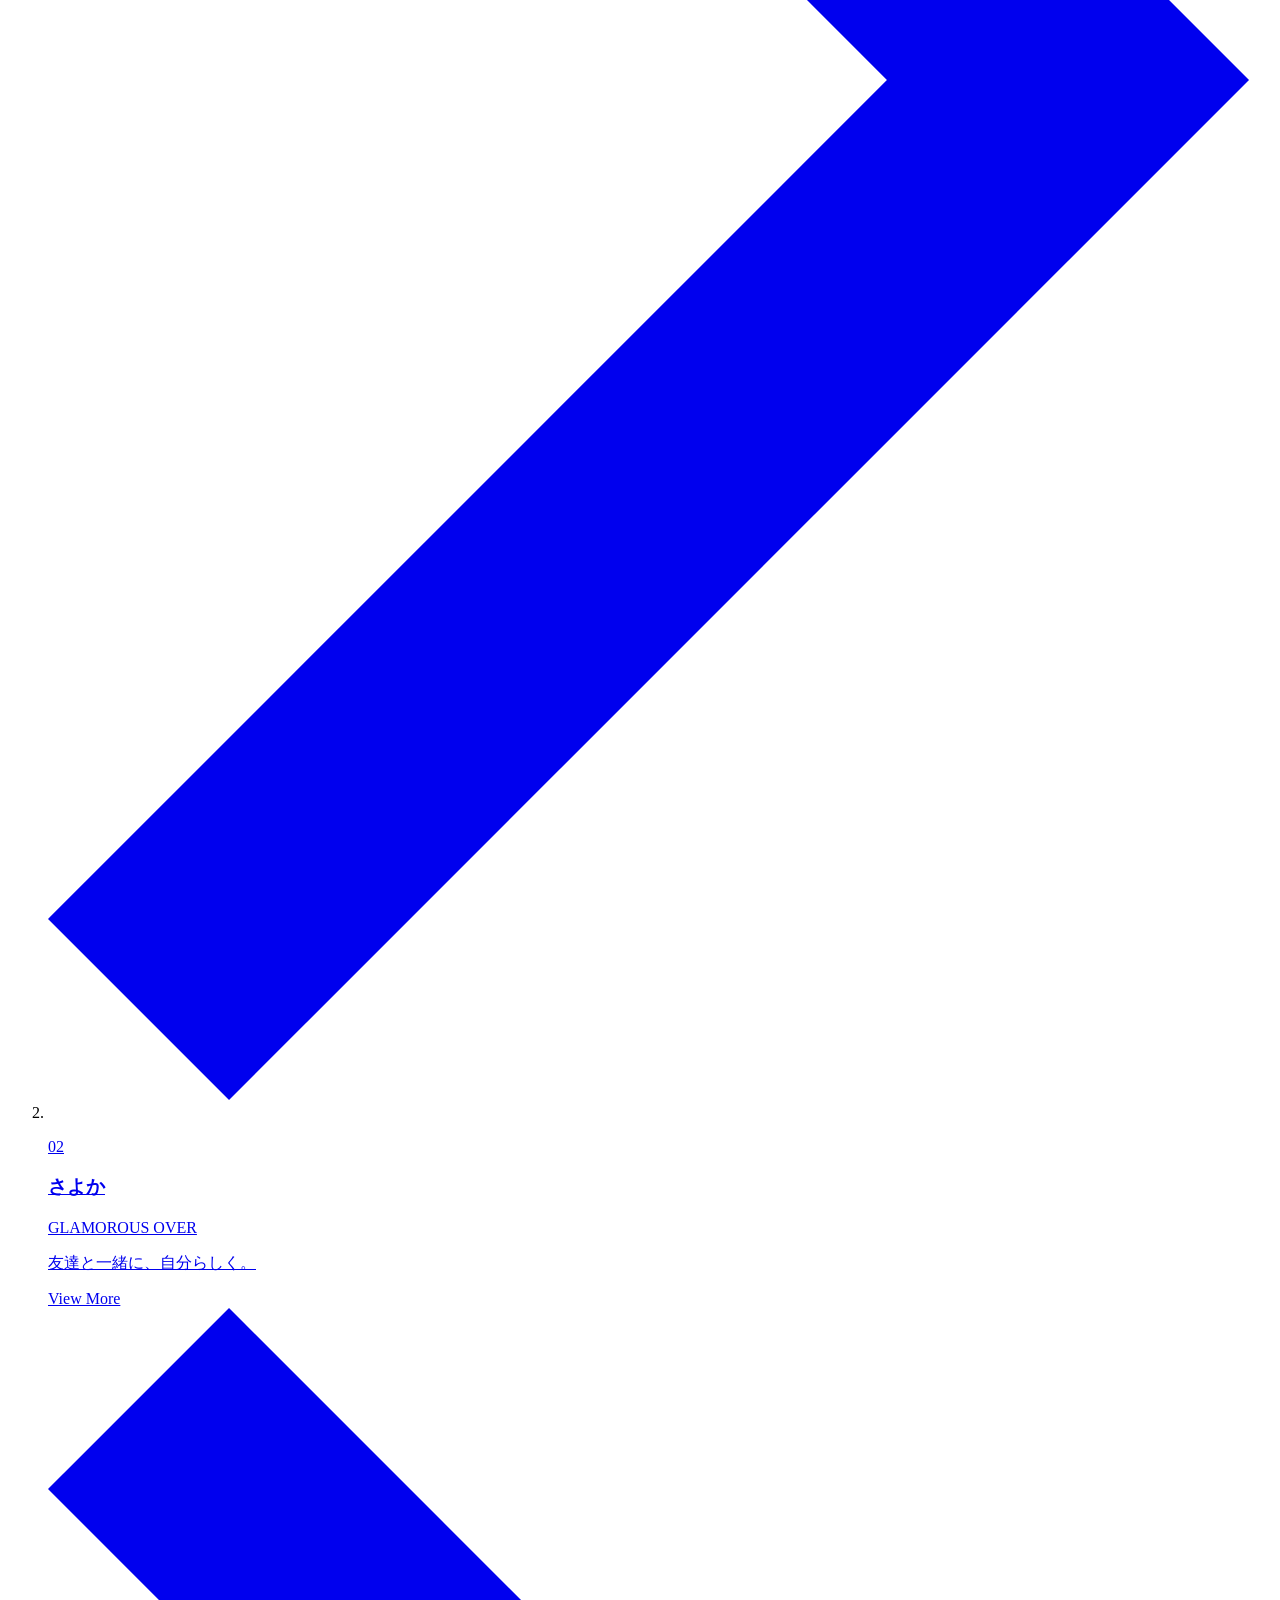
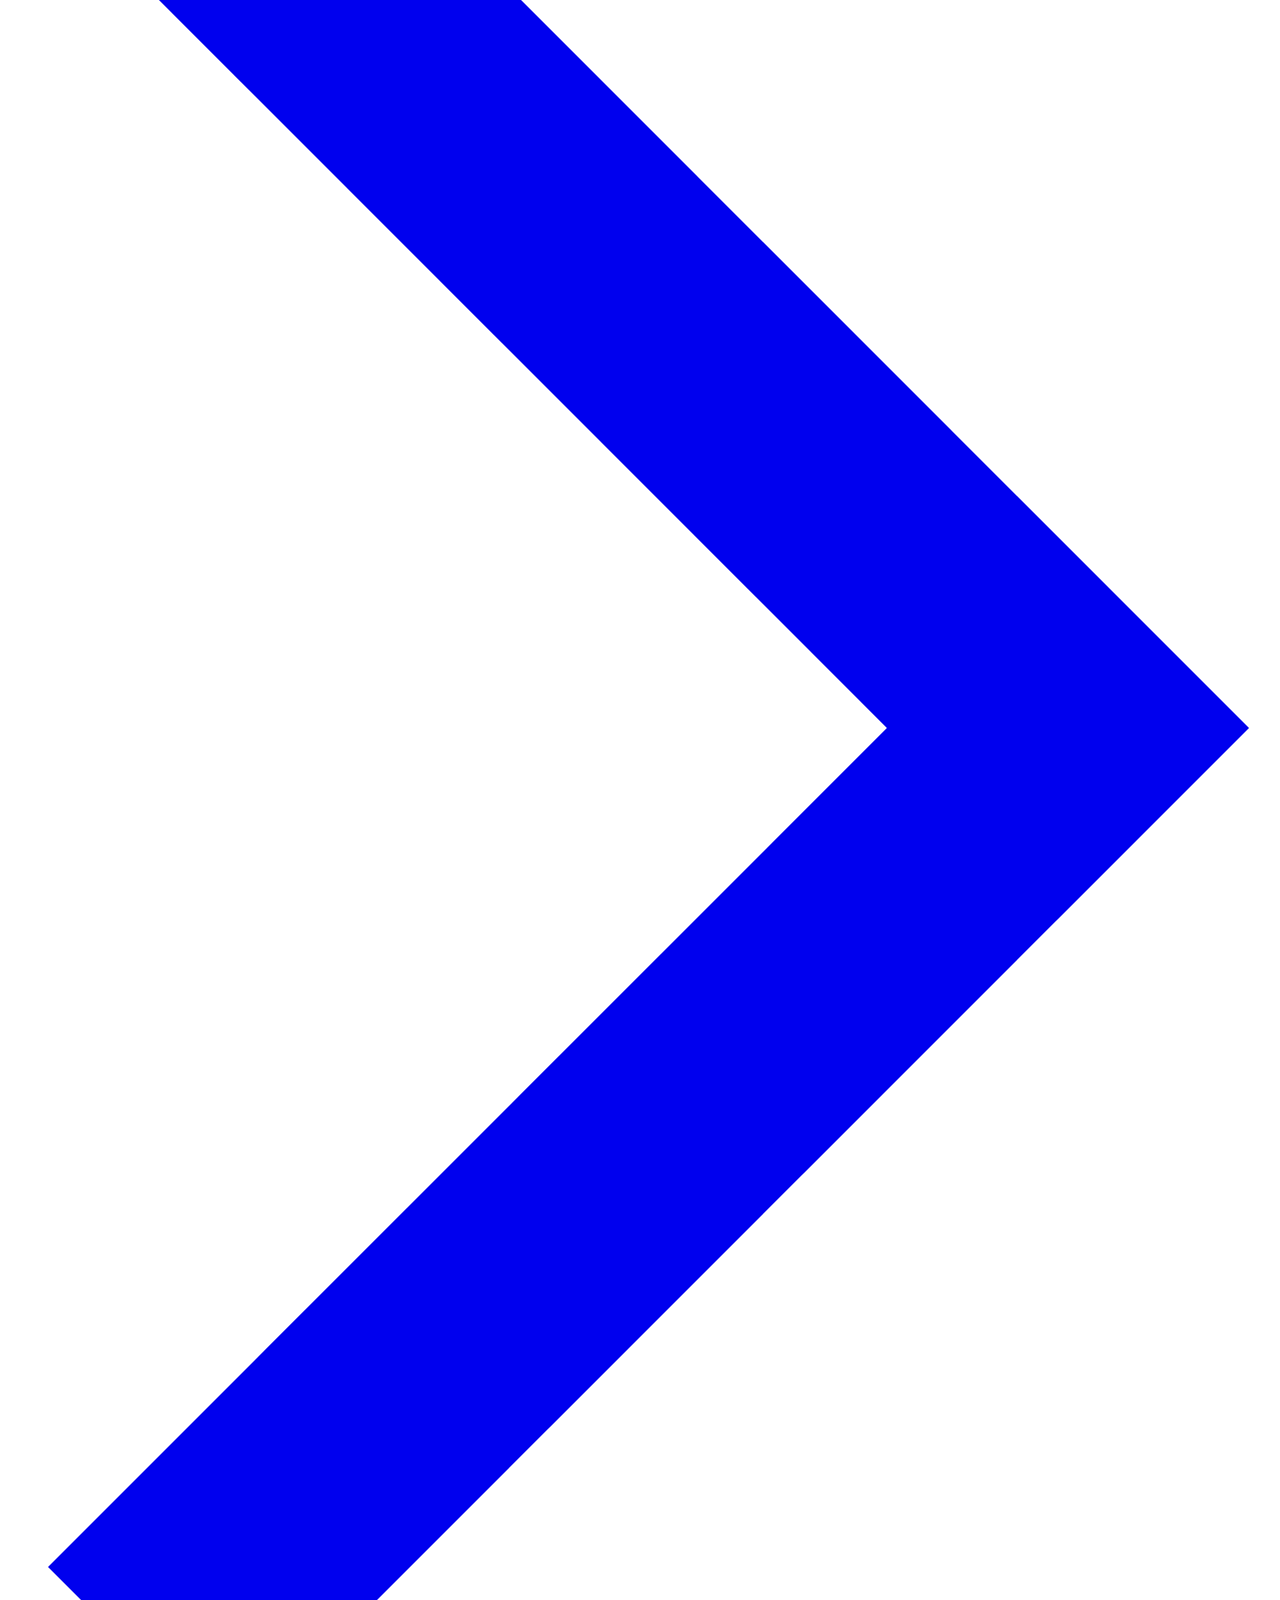
==== commit 5ecefcb3: "Final polish: header logo and design emblem size" ====
--- a/ginza/castrecruit/index.html
+++ b/ginza/castrecruit/index.html
@@ -43,7 +43,7 @@
 
     <svg xmlns="http://www.w3.org/2000/svg" style="display:none" aria-hidden="true">
 
-  <symbol id="SvgLogo" viewBox="0 0 800 90" xmlns="http://www.w3.org/2000/svg"><text x="400" y="61" text-anchor="middle" fill="currentColor" font-family="baskerville-display-pt, Times New Roman, Georgia, serif" font-size="54" letter-spacing="5">GLAMOROUS OVER</text></symbol>
+  <symbol id="SvgLogo" viewBox="0 0 800 90" xmlns="http://www.w3.org/2000/svg"><text x="400" y="61" text-anchor="middle" fill="currentColor" font-family="baskerville-display-pt, Times New Roman, Georgia, serif" font-size="58" letter-spacing="4">GLAMOROUS OVER</text></symbol>
 
   <symbol id="SvgLogo2" viewBox="0 0 800 174" xmlns="http://www.w3.org/2000/svg"><text x="400" y="88" text-anchor="middle" fill="currentColor" font-family="baskerville-display-pt, Times New Roman, Georgia, serif" font-size="112" letter-spacing="3">GLAMOROUS</text><text x="400" y="150" text-anchor="middle" fill="currentColor" font-family="baskerville-display-pt, Times New Roman, Georgia, serif" font-size="40" letter-spacing="16">OVER</text></symbol>
   <symbol id="SvgLogo3" viewBox="0 0 800 174" xmlns="http://www.w3.org/2000/svg"><text x="400" y="88" text-anchor="middle" fill="currentColor" font-family="baskerville-display-pt, Times New Roman, Georgia, serif" font-size="112" letter-spacing="3">GLAMOROUS</text><text x="400" y="150" text-anchor="middle" fill="currentColor" font-family="baskerville-display-pt, Times New Roman, Georgia, serif" font-size="40" letter-spacing="16">OVER</text></symbol>
